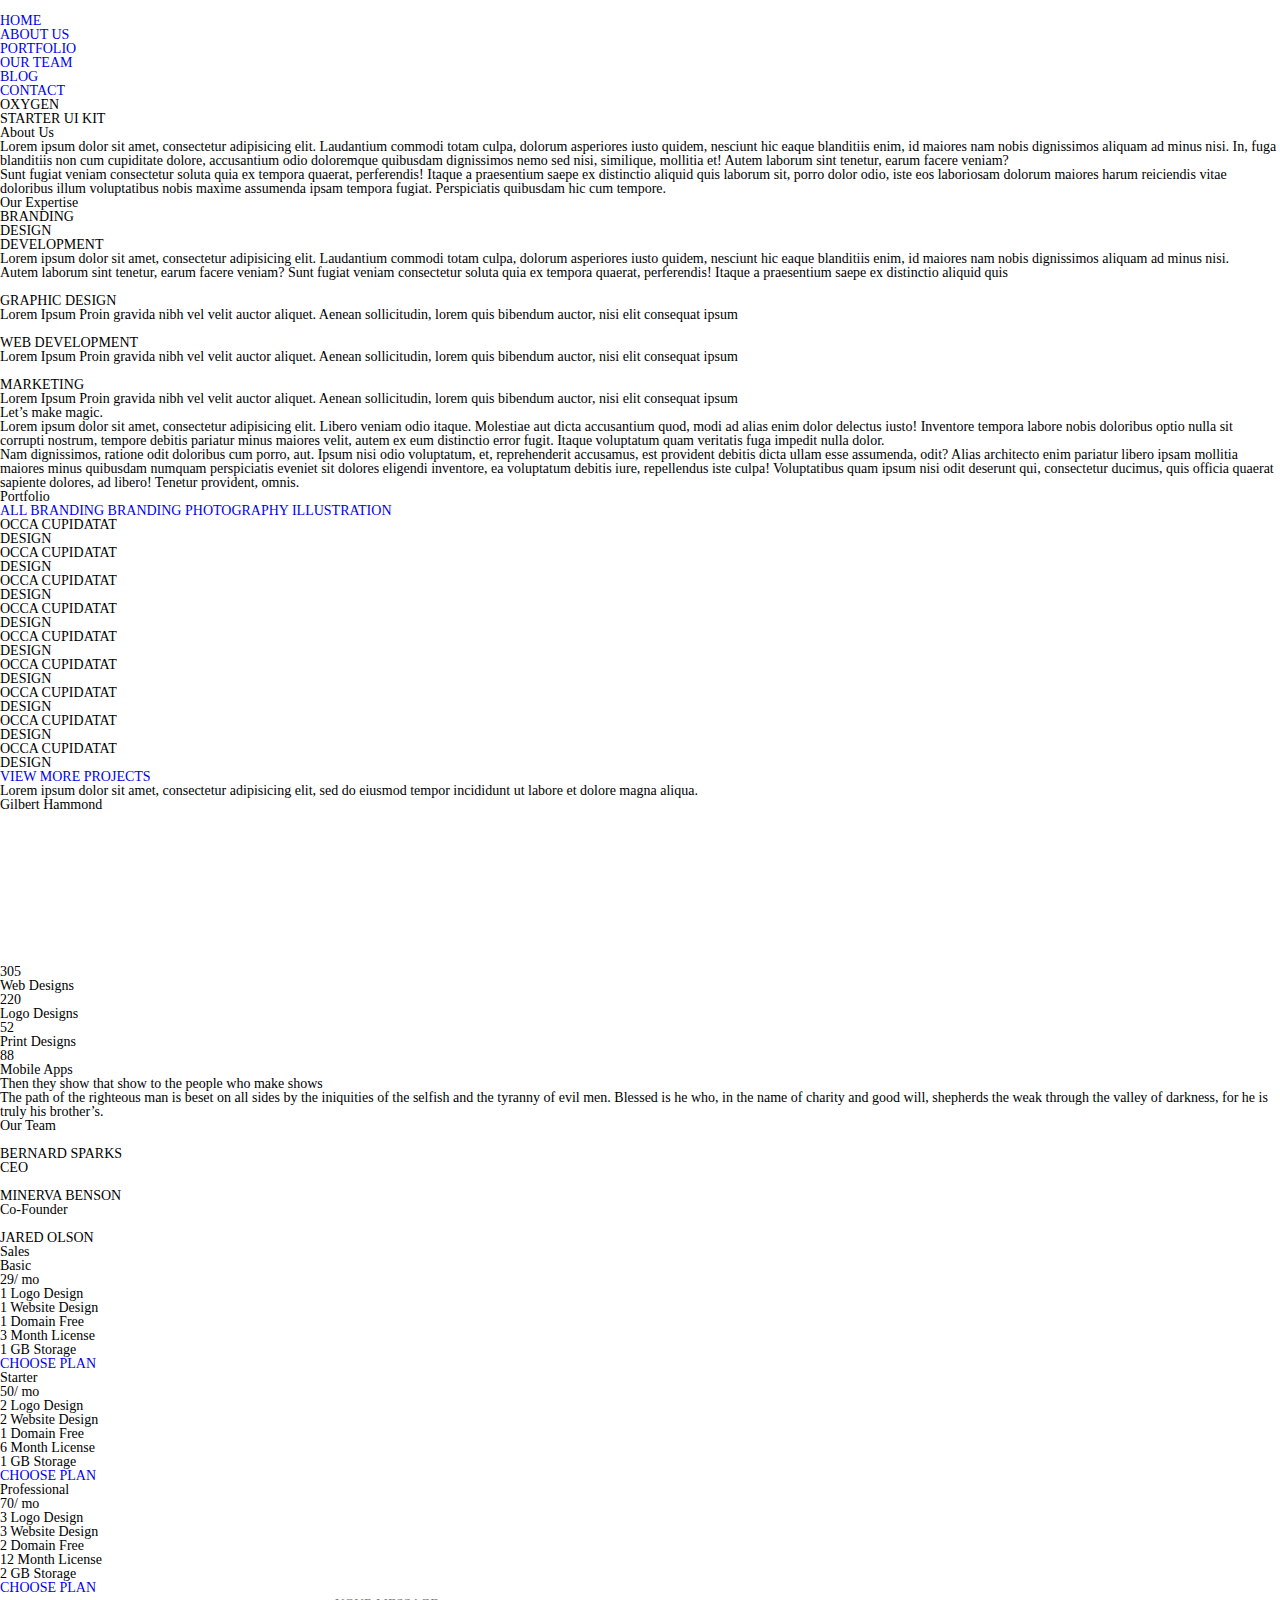
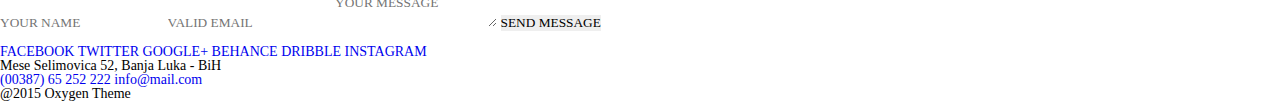
==== index.html @ bcae3a7d "HTML markup with BEM classes is done" ====
<!DOCTYPE html>
<html lang="ru">
	<head>
		<title>Oxygen</title>

		<link rel="stylesheet" href="css/style.css">
		<meta http-equiv="Content-type" content="text/html;charset=UTF-8" />
	</head>
	<body>
		<!-- Первая секция -->
		<header class="header">
			<!-- Верхний блок секции(ВНЕШНЯЯ ОБЁРТКА) -->
			<div class="header__top">
				<!-- Контейнер ограничивающий ширину -->
				<div class="container">
					<!-- ВНУТРЕННЯЯ ОБЁРТКА (Блок из 2х элементов(Иконка + Меню)) -->
					<div class="header__top-inner">
						<!-- лого -->
						<div class="logo">
								
							<a class="logo__link" href="#">
								<img class="logo__img" src="" alt="" >
							</a>
						</div>
						<!-- меню -->
						<nav class="menu">
							<!-- список позиций меню -->
							<ul class="menu__list">
								<!-- Позиция меню -->
								<li class="menu__list-item">
									<a class="menu__link menu__link_active" href="#">HOME</a>
								</li>
								<!-- Позиция меню -->
								<li class="menu__list-item">
									<a class="menu__link" href="#">ABOUT US</a>
								</li>
								<!-- Позиция меню -->
								<li class="menu__list-item">
									<a class="menu__link" href="#">PORTFOLIO</a>
								</li>
								<!-- Позиция меню -->
								<li class="menu__list-item">
									<a class="menu__link" href="#">OUR TEAM</a>
								</li>
								<!-- Позиция меню -->
								<li class="menu__list-item">
									<a class="menu__link" href="#">BLOG</a>
								</li>
								<!-- Позиция меню -->
								<li class="menu__list-item">
									<a class="menu__link" href="#">CONTACT</a>
								</li>
								
							</ul>
						</nav>
					</div>
				</div>
			</div>

			<!-- Нижний блок секции -->
			<div class="header__content">
				<!-- Контейнер ограничивающий ширину -->
				<div class="container">
					<!-- Блок из заголовка, -->
					<div class="header__content-inner">
						<!-- Заголовок -->
						<h1 class="header__content-title">OXYGEN</h1>
						<!-- Описание -->
						<p class="header__content-description">STARTER UI KIT</p>
						<!-- Указатель прокрутки -->
						<div class="header__content-decor"></div>
					</div>
				</div>
			</div>
		</header>
		<!-- Вторая секция "About" -->
		<section class="about">
			<div class="container">
				<div class="about__inner">
					<!-- title(стандартные стили) about__title(внешние отступы)  -->
					<div class="title about__title">
						About Us
					</div>
					<div class="about__text">
						<p>Lorem ipsum dolor sit amet, consectetur adipisicing elit. Laudantium commodi totam culpa, dolorum asperiores iusto quidem, nesciunt hic eaque blanditiis enim, id maiores nam nobis dignissimos aliquam ad minus nisi. In, fuga blanditiis non cum cupiditate dolore, accusantium odio doloremque quibusdam dignissimos nemo sed nisi, similique, mollitia et! Autem laborum sint tenetur, earum facere veniam? </p>
						<p>Sunt fugiat veniam consectetur soluta quia ex tempora quaerat, perferendis! Itaque a praesentium saepe ex distinctio aliquid quis laborum sit, porro dolor odio, iste eos laboriosam dolorum maiores harum reiciendis vitae doloribus illum voluptatibus nobis maxime assumenda ipsam tempora fugiat. Perspiciatis quibusdam hic cum tempore.</p>
					</div>
				</div>	
			</div>
		</section>
		<!-- Третяя секция "Expertise" -->
		<section class="expertise">
			<div class="container">
				<!-- Заголовок -->
				<div class="title">
					Our Expertise
				</div>
				<!-- Контент в середине -->
				<div class="expertise__content">
					
					<div class="expertise__content-items">
						<div class="expertise__content-item">BRANDING</div>
						<div class="expertise__content-item">DESIGN</div>
						<div class="expertise__content-item">DEVELOPMENT</div>
					</div>
					
					<div class="expertise__content-text">
						<p>Lorem ipsum dolor sit amet, consectetur adipisicing elit. Laudantium commodi totam culpa, dolorum asperiores iusto quidem, nesciunt hic eaque blanditiis enim, id maiores nam nobis dignissimos aliquam ad minus nisi.</p>
						<p>Autem laborum sint tenetur, earum facere veniam? Sunt fugiat veniam consectetur soluta quia ex tempora quaerat, perferendis! Itaque a praesentium saepe ex distinctio aliquid quis</p>
					</div>
				</div>
					<!-- блок с тремя items -->
					<div class="expertise__items">
						
						<div class="expertise__item">
							
							<img class="expertise__item-img" src="" alt="">
							
							<div class="expertise__item-box">
								<div class="expertise__item-title">GRAPHIC DESIGN</div>
								<div class="expertise__item-text">Lorem Ipsum Proin gravida nibh vel  velit auctor aliquet. Aenean sollicitudin, lorem quis bibendum auctor, nisi elit consequat ipsum</div>
							</div>
						</div>

						<div class="expertise__item">
							
							<img class="expertise__item-img" src="" alt="">
							
							<div class="expertise__item-box">
								<div class="expertise__item-title">WEB DEVELOPMENT</div>
								<div class="expertise__item-text">Lorem Ipsum Proin gravida nibh vel  velit auctor aliquet. Aenean sollicitudin, lorem quis bibendum auctor, nisi elit consequat ipsum</div>
							</div>
						</div>

						<div class="expertise__item">
							
							<img class="expertise__item-img" src="" alt="">
							
							<div class="expertise__item-box">
								<div class="expertise__item-title">MARKETING</div>
								<div class="expertise__item-text">Lorem Ipsum Proin gravida nibh vel  velit auctor aliquet. Aenean sollicitudin, lorem quis bibendum auctor, nisi elit consequat ipsum</div>
							</div>
						</div>
					
				</div>
			</div>
		</section>
		<!-- Четвёртая секция "Features" -->
		<section class="features">
			<div class="container">
				<div class="features__inner">
					
					<div class="title features__title">
						Let’s make magic.
					</div>
					

					<div class="features__text">
						<p>Lorem ipsum dolor sit amet, consectetur adipisicing elit. Libero veniam odio itaque. Molestiae aut dicta accusantium quod, modi ad alias enim dolor delectus iusto! Inventore tempora labore nobis doloribus optio nulla sit corrupti nostrum, tempore debitis pariatur minus maiores velit, autem ex eum distinctio error fugit. Itaque voluptatum quam veritatis fuga impedit nulla dolor.</p>
						<p>Nam dignissimos, ratione odit doloribus cum porro, aut. Ipsum nisi odio voluptatum, et, reprehenderit accusamus, est provident debitis dicta ullam esse assumenda, odit? Alias architecto enim pariatur libero ipsam mollitia maiores minus quibusdam numquam perspiciatis eveniet sit dolores eligendi inventore, ea voluptatum debitis iure, repellendus iste culpa! Voluptatibus quam ipsum nisi odit deserunt qui, consectetur ducimus, quis officia quaerat sapiente dolores, ad libero! Tenetur provident, omnis.</p>
					</div>
				</div>
			</div>
		</section>
		<!-- Пятая секция "Portfolio" -->
		<section class="portfolio">
			<div class="container">
				<div class="portfolio__head">
					<div class="title">
						Portfolio
					</div>
					<div class="portfolio__links">
						<a class="portfolio_link" href="#">ALL</a>
						<a class="portfolio_link" href="#">BRANDING</a>
						<a class="portfolio_link" href="#">BRANDING</a>
						<a class="portfolio_link" href="#">PHOTOGRAPHY</a>
						<a class="portfolio_link" href="#">ILLUSTRATION</a>
					</div>
				</div>
				
			</div>
			
			<div class="portfolio__items">
					<div class="portfolio__item-img">
						<div class="portfolio__item-title">OCCA CUPIDATAT</div>
						<div class="portfolio__item-description">DESIGN</div>
					</div>
					<div class="portfolio__item-img">
						<div class="portfolio__item-title">OCCA CUPIDATAT</div>
						<div class="portfolio__item-description">DESIGN</div>
					</div>
					<div class="portfolio__item-img">
						<div class="portfolio__item-title">OCCA CUPIDATAT</div>
						<div class="portfolio__item-description">DESIGN</div>
					</div>
					<div class="portfolio__item-img">
						<div class="portfolio__item-title">OCCA CUPIDATAT</div>
						<div class="portfolio__item-description">DESIGN</div>
					</div>
					<div class="portfolio__item-img">
						<div class="portfolio__item-title">OCCA CUPIDATAT</div>
						<div class="portfolio__item-description">DESIGN</div>
					</div>
					<div class="portfolio__item-img">
						<div class="portfolio__item-title">OCCA CUPIDATAT</div>
						<div class="portfolio__item-description">DESIGN</div>
					</div>
					<div class="portfolio__item-img">
						<div class="portfolio__item-title">OCCA CUPIDATAT</div>
						<div class="portfolio__item-description">DESIGN</div>
					</div>
					<div class="portfolio__item-img">
						<div class="portfolio__item-title">OCCA CUPIDATAT</div>
						<div class="portfolio__item-description">DESIGN</div>
					</div>
					<div class="portfolio__item-img">
						<div class="portfolio__item-title">OCCA CUPIDATAT</div>
						<div class="portfolio__item-description">DESIGN</div>
					</div>
			</div>
			<a class="portfolio__btn-full" href="#">VIEW MORE PROJECTS</a>
		</section>
		<!-- Шестая секция видео -->
		<section class="video">
			<div class="video__quote">
				Lorem ipsum dolor sit amet, consectetur adipisicing elit, sed do eiusmod tempor incididunt ut labore et dolore magna aliqua.
			</div>
			<div class="video__quote-author">
				Gilbert Hammond
			</div>
			<video class="video__content" src=""></video>
		</section>
		<!-- Седьмая секция "Statistics" -->
		<section class="statistics">
			<div class="container">
				<div class="statistics__inner">
					<div class="statistics__item">
						<div class="statistics__item-num">305</div>
						<div class="statistics__item-text">Web Designs</div>
					</div>

					<div class="statistics__item">
						<div class="statistics__item-num">220</div>
						<div class="statistics__item-text">Logo Designs</div>
					</div>

					<div class="statistics__item">
						<div class="statistics__item-num">52</div>
						<div class="statistics__item-text">Print Designs</div>
					</div>

					<div class="statistics__item">
						<div class="statistics__item-num">88</div>
						<div class="statistics__item-text">Mobile Apps</div>
					</div>
				</div>
			</div>
		</section>
		<!-- Восьмая секция "Slider" -->
		<section class="slider">
			<div class="slider__item">
				<div class="slider__item-title">
					Then they show that show to the people who make shows
				</div>
				<div class="slider__item-text">
					<p>The path of the righteous man is beset on all sides by the iniquities of the selfish and the tyranny of evil men. Blessed is he who, in the name of charity and good will, shepherds the weak through the valley of darkness, for he is truly his brother’s.</p>
				</div>
			</div>
		</section>
		<!-- Девятая секция "Team" -->
		<section class="team">
			<div class="container">
				<div class="title">
					Our Team
				</div>
				
				<div class="team__items">
					
					<div class="team__item">
						<img class="team__item-img" src="" alt="" >
						<div class="team__item-name">BERNARD SPARKS</div>
						<div class="team__item-position">CEO</div>
					</div>

					<div class="team__item">
						<img class="team__item-img" src="" alt="">
						<div class="team__item-name">MINERVA BENSON</div>
						<div class="team__item-position">Co-Founder</div>
					</div>

					<div class="team__item">
						<img class="team__item-img" src="" alt="">
						<div class="team__item-name">JARED OLSON</div>
						<div class="team__item-position">Sales</div>
					</div>
					
				</div>
			</div>
			
		</section>	
		<!-- Десятая секция "Pricing" -->
		<section class="pricing">
			<div class="container">
				<div class="title"></div>
				
				<div class="pricing__items">
					
					<div class="pricing__item">
						<div class="pricing__item-name">Basic</div>
						<div class="pricing__item-rate">29<span class="pricing__rate-period">/ mo</span></div>
						<ul class="pricing__list">
							<li class="pricing__item">1 Logo Design</li>
							<li class="pricing__item">1 Website Design</li>
							<li class="pricing__item">1 Domain Free</li>
							<li class="pricing__item">3 Month License</li>
							<li class="pricing__item">1 GB Storage</li>
						</ul>
						<a class="pricing_btn" href="#">CHOOSE PLAN</a>
					</div>

					<div class="pricing__item">
						<div class="pricing__item-name">Starter</div>
						<div class="pricing__item-rate">50<span class="pricing__rate-period">/ mo</span></div>
						<ul class="pricing__list">
							<li class="pricing__item">2 Logo Design</li>
							<li class="pricing__item">2 Website Design</li>
							<li class="pricing__item">1 Domain Free</li>
							<li class="pricing__item">6 Month License</li>
							<li class="pricing__item">1 GB Storage</li>
						</ul>
						<a class="pricing_btn" href="#">CHOOSE PLAN</a>
					</div>

					<div class="pricing__item">
						<div class="pricing__item-name">Professional</div>
						<div class="pricing__item-rate">70<span class="pricing__rate-period">/ mo</span></div>
						<ul class="pricing__list">
							<li class="pricing__item">3 Logo Design</li>
							<li class="pricing__item">3 Website Design</li>
							<li class="pricing__item">2 Domain Free</li>
							<li class="pricing__item">12 Month License</li>
							<li class="pricing__item">2 GB Storage</li>
						</ul>
						<a class="pricing_btn" href="#">CHOOSE PLAN</a>
					</div>
				</div>
			</div>
		</section>
		<!-- Одиннадцатая секция "Contact" -->
		<section class="contact">
			<div class="container">
				<div class="contact__content">
					<form class="contact__form" action="#">
						<input class="contact__form-input" type="text" placeholder="YOUR NAME">
						<input class="contact__form-input" type="text" placeholder="VALID EMAIL">
						<textarea class="contact__form-input" placeholder="YOUR MESSAGE"></textarea>
						<button class="contact__form-btn">SEND MESSAGE</button>
				</div>
				<div class="contact__map"></div>
			</div>
		</section>
		<!-- Двенадцатая секция "Footer" -->
		<footer class="footer">
			<div class="footer__content">
				<div class="container">
					
					<div class="logo logo_line">
						<a class="logo__link" href="#">
							<img class="logo__img" src="" alt="" >
						</a>
					</div>
					
					<div class="footer__social">
						<a class="footer__social-link" href="#">FACEBOOK</a>
						<a class="footer__social-link" href="#">TWITTER</a>
						<a class="footer__social-link" href="#">GOOGLE+</a>
						<a class="footer__social-link" href="#">BEHANCE</a>
						<a class="footer__social-link" href="#">DRIBBLE</a>
						<a class="footer__social-link" href="#">INSTAGRAM</a>
					</div>

					<div class="footer__address">Mese Selimovica 52, Banja Luka - BiH</div>
					<a class="footer__phone" href="tel:0038765252222">(00387) 65 252 222</a>
					<a class="footer__email" href="mailto:info@mail.com">info@mail.com</a>
					<a class="footer__to-top-btn" href="#"></a>
				</div>
			</div>
			<div class="footer__copy">
				@2015 Oxygen Theme
			</div>
		</footer>
	</body>

	</html>
---- css/style.css ----
@charset "UTF-8";
/*Обнуление некоторых стандартных стилей CSS браузера*/
* {
  padding: 0;
  margin: 0;
  border: 0; }

*, *:before, *:after {
  -moz-box-sizing: border-box;
  -webkit-box-sizing: border-box;
  box-sizing: border-box; }

:focus, :active {
  outline: none; }

a:focus, a:active {
  outline: none; }

nav, footer, header, aside {
  display: block; }

html, body {
  height: 100%;
  width: 100%;
  font-size: 100%;
  line-height: 1;
  font-size: 14px;
  -ms-text-size-adjust: 100%;
  -moz-text-size-adjust: 100%;
  -webkit-text-size-adjust: 100%; }

input, button, textarea {
  font-family: inherit; }

input::-ms-clear {
  display: none; }

button {
  cursor: pointer; }

button::-moz-focus-inner {
  padding: 0;
  border: 0; }

a, a:visited {
  text-decoration: none; }

a:hover {
  text-decoration: none; }

ul li {
  list-style: none; }

img {
  vertical-align: top; }

h1, h2, h3, h4, h5, h6 {
  font-size: inherit;
  font-weight: 400; }

/*--------------------------------------------------*/
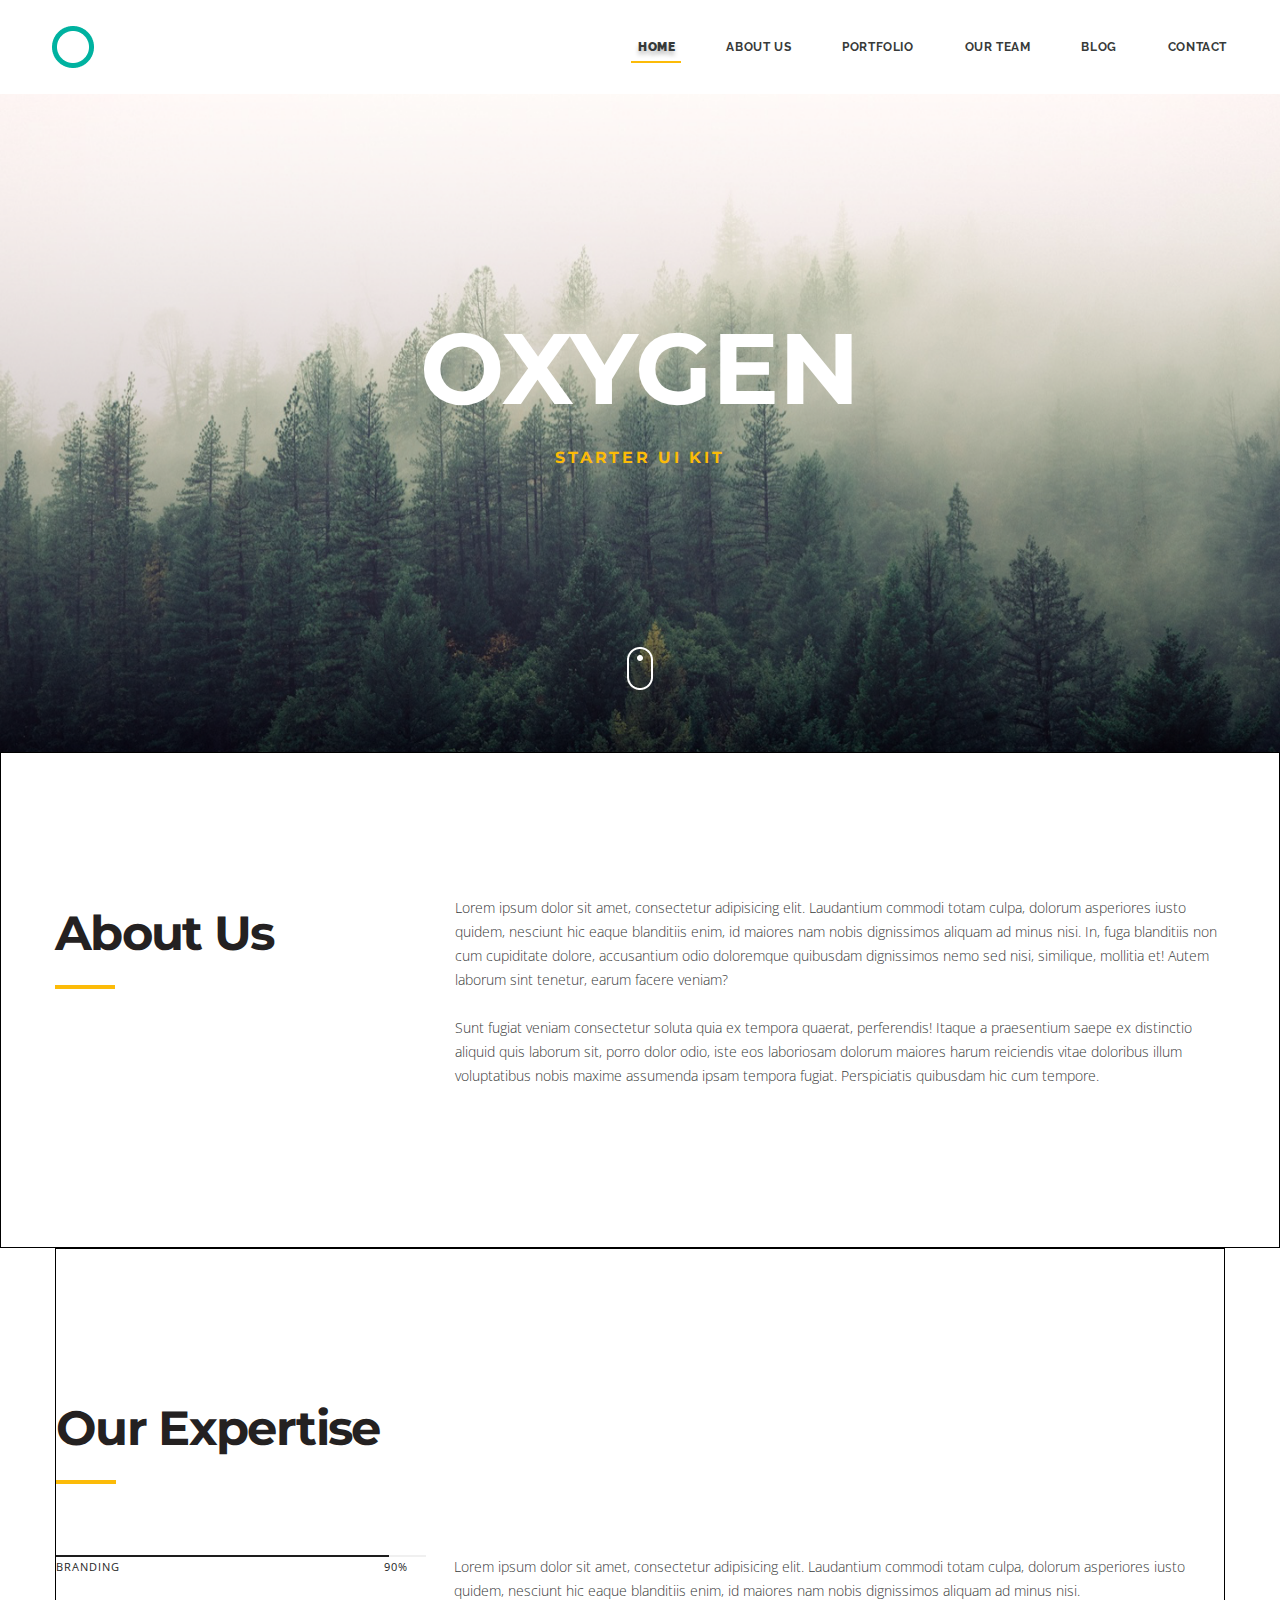
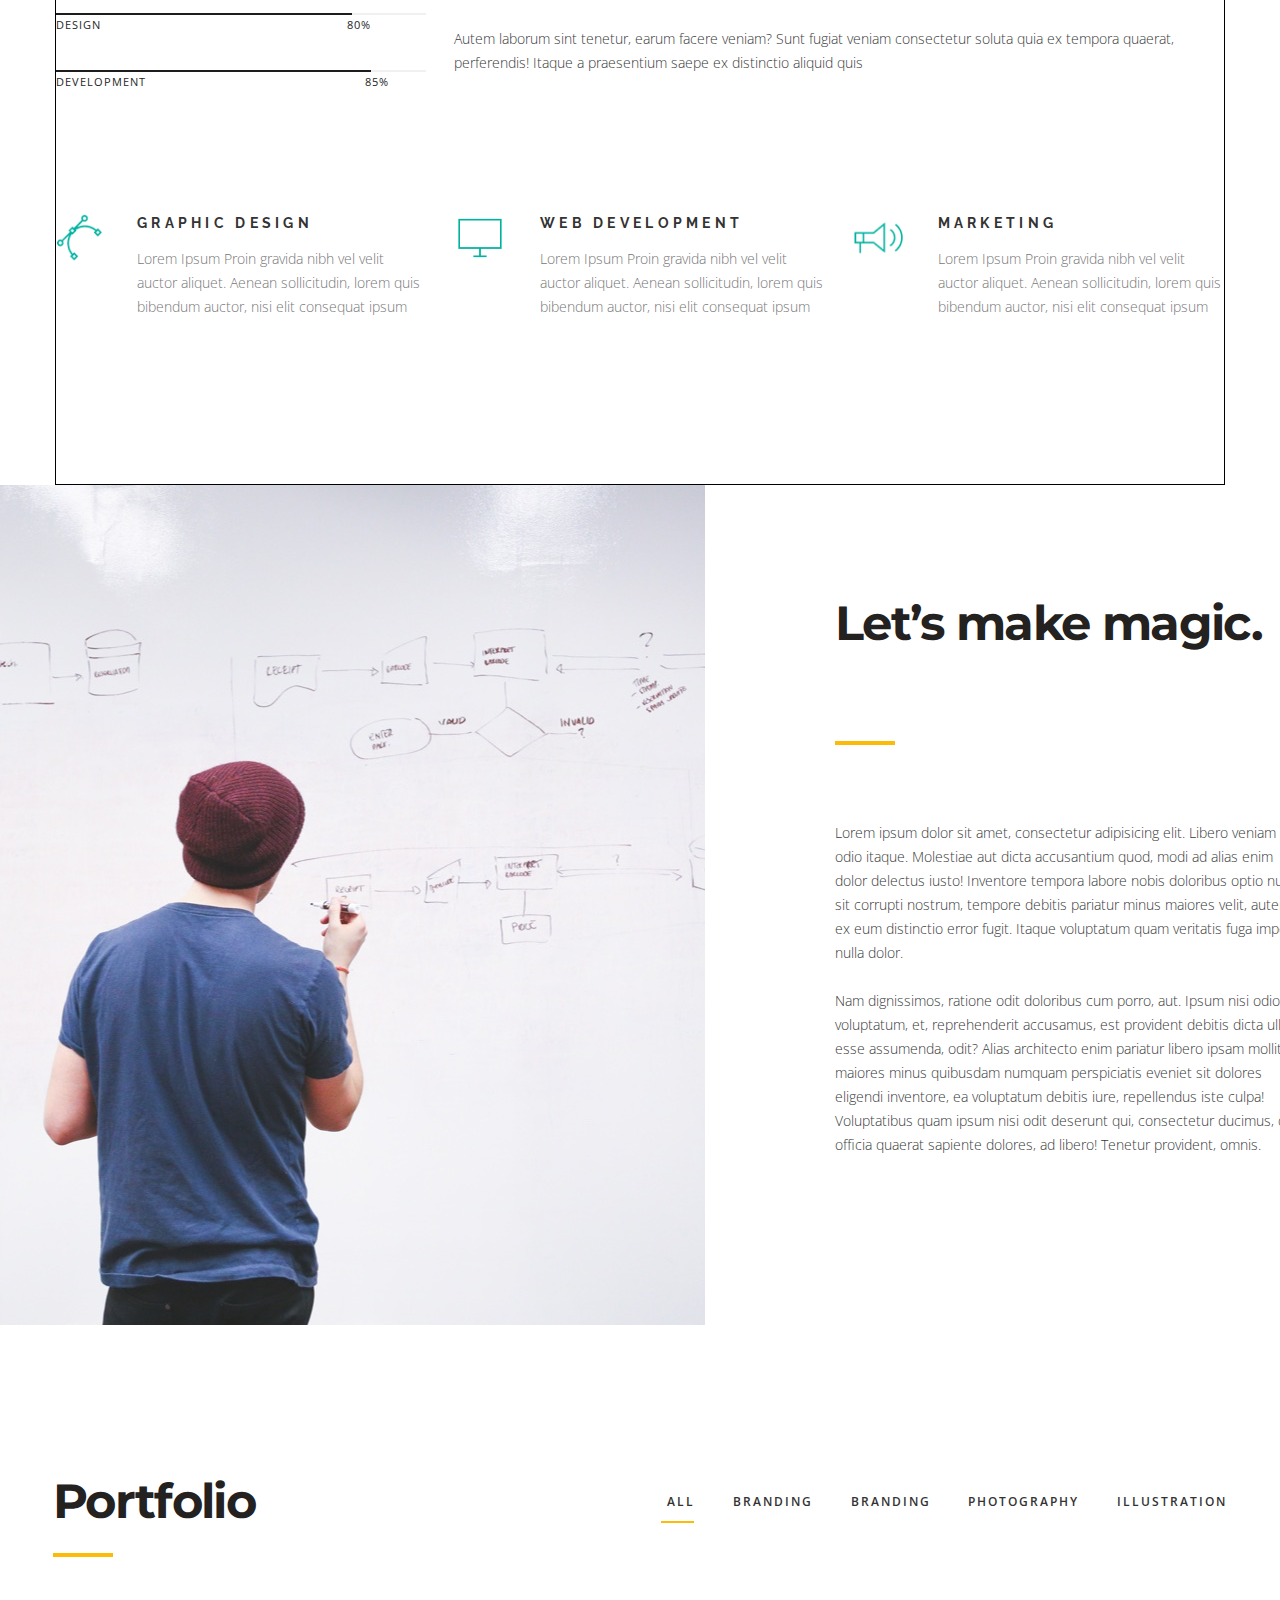
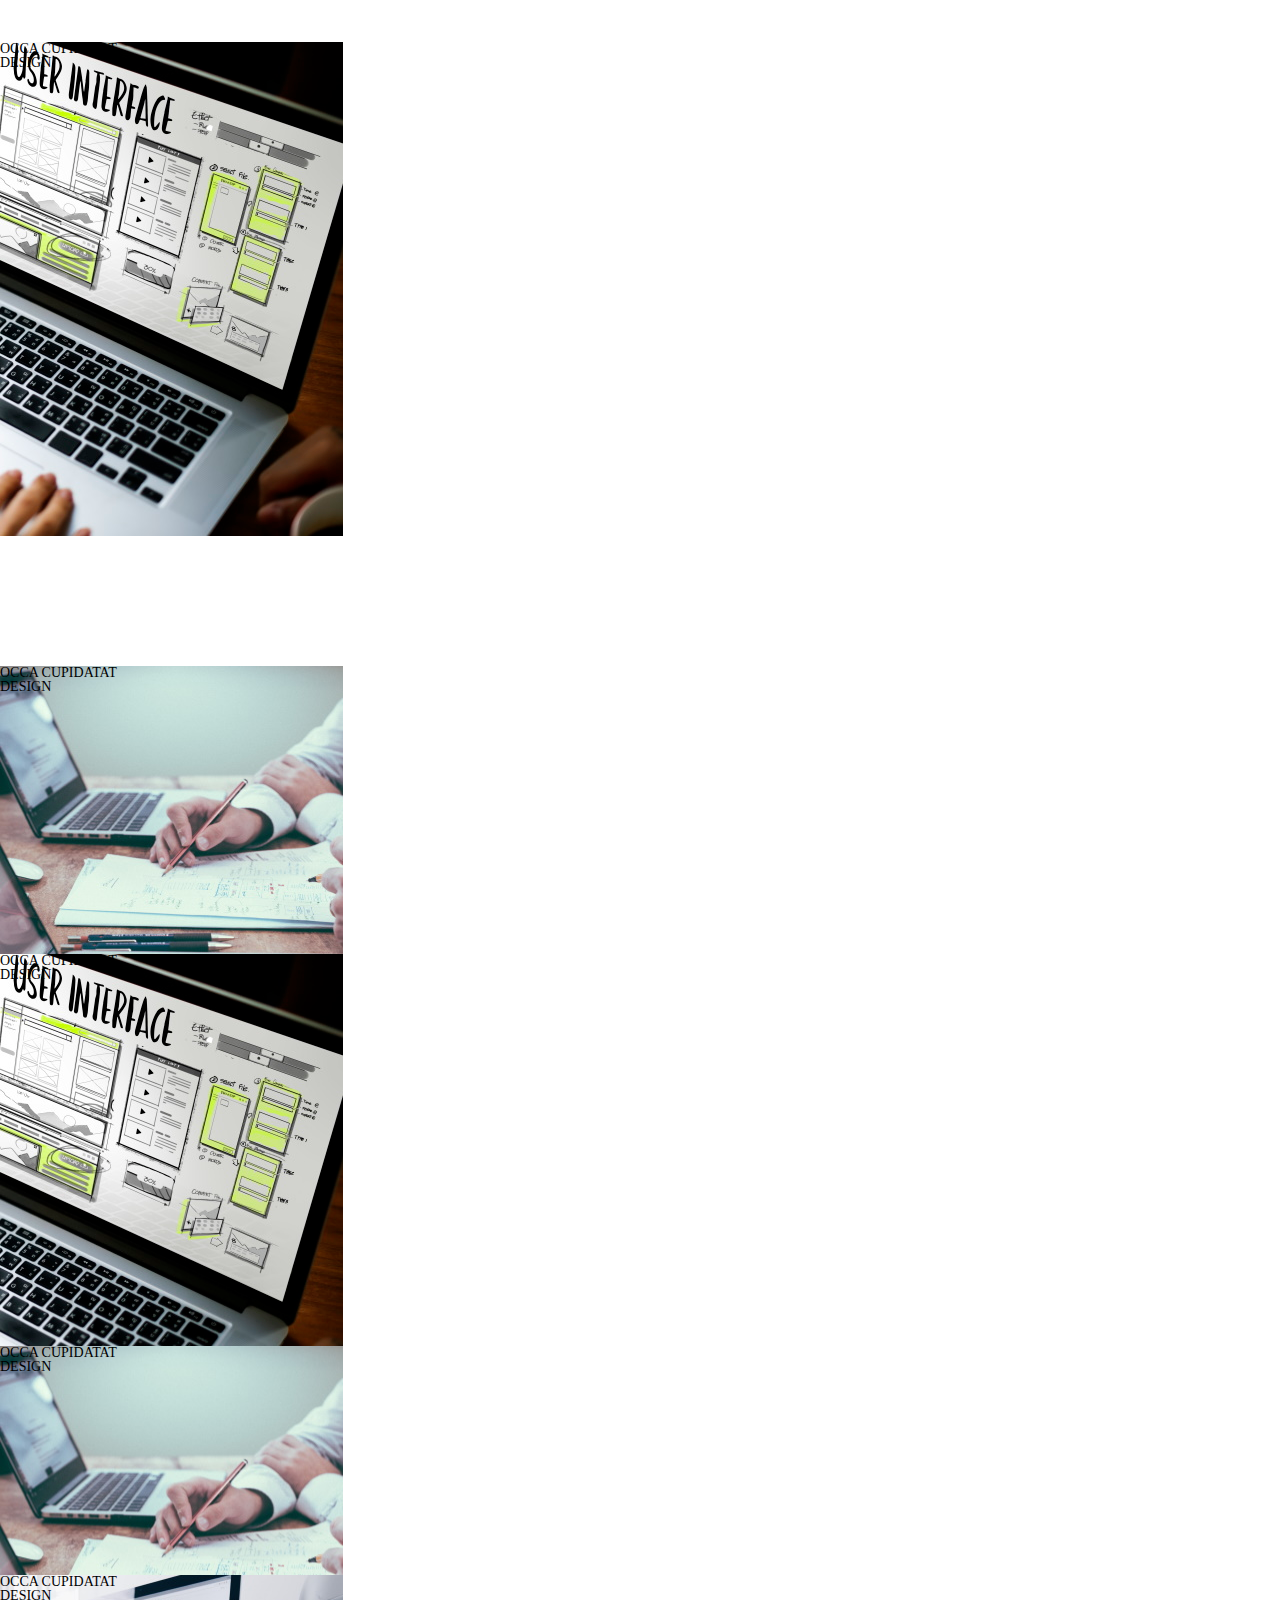
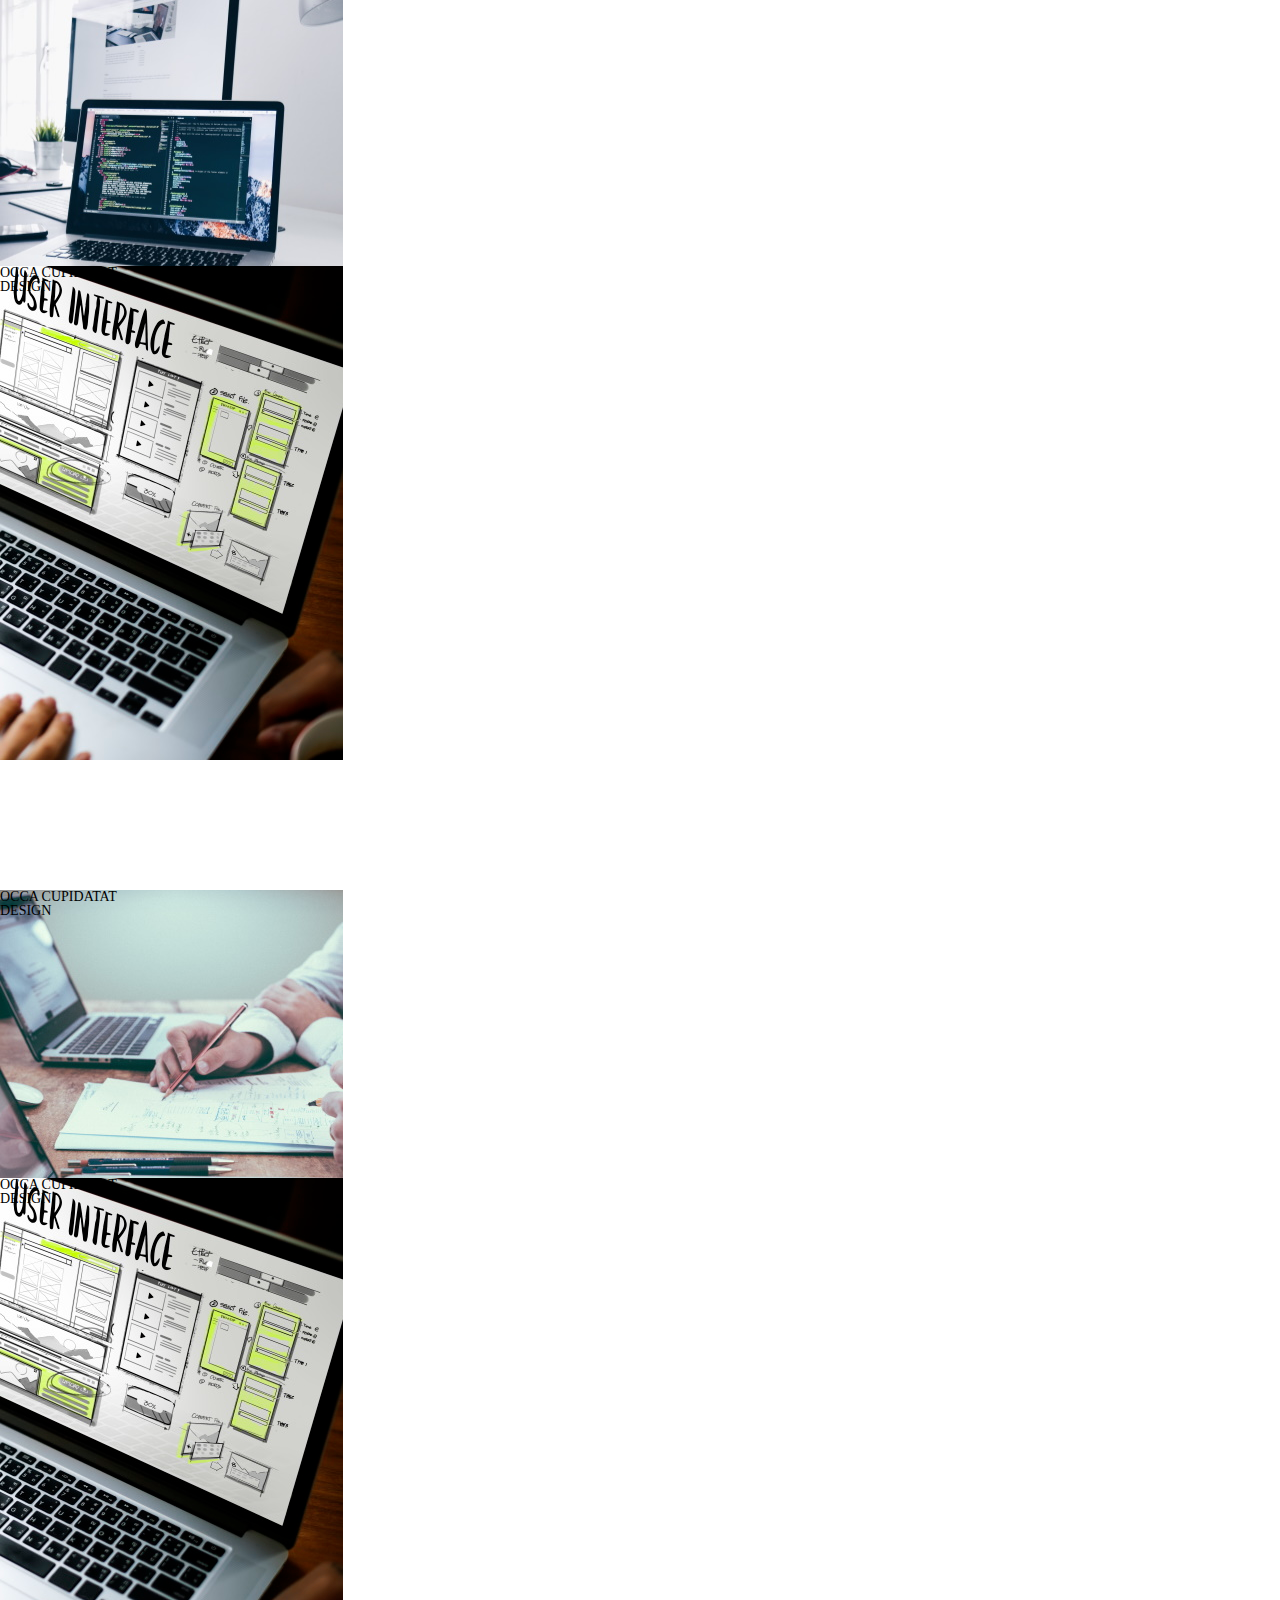
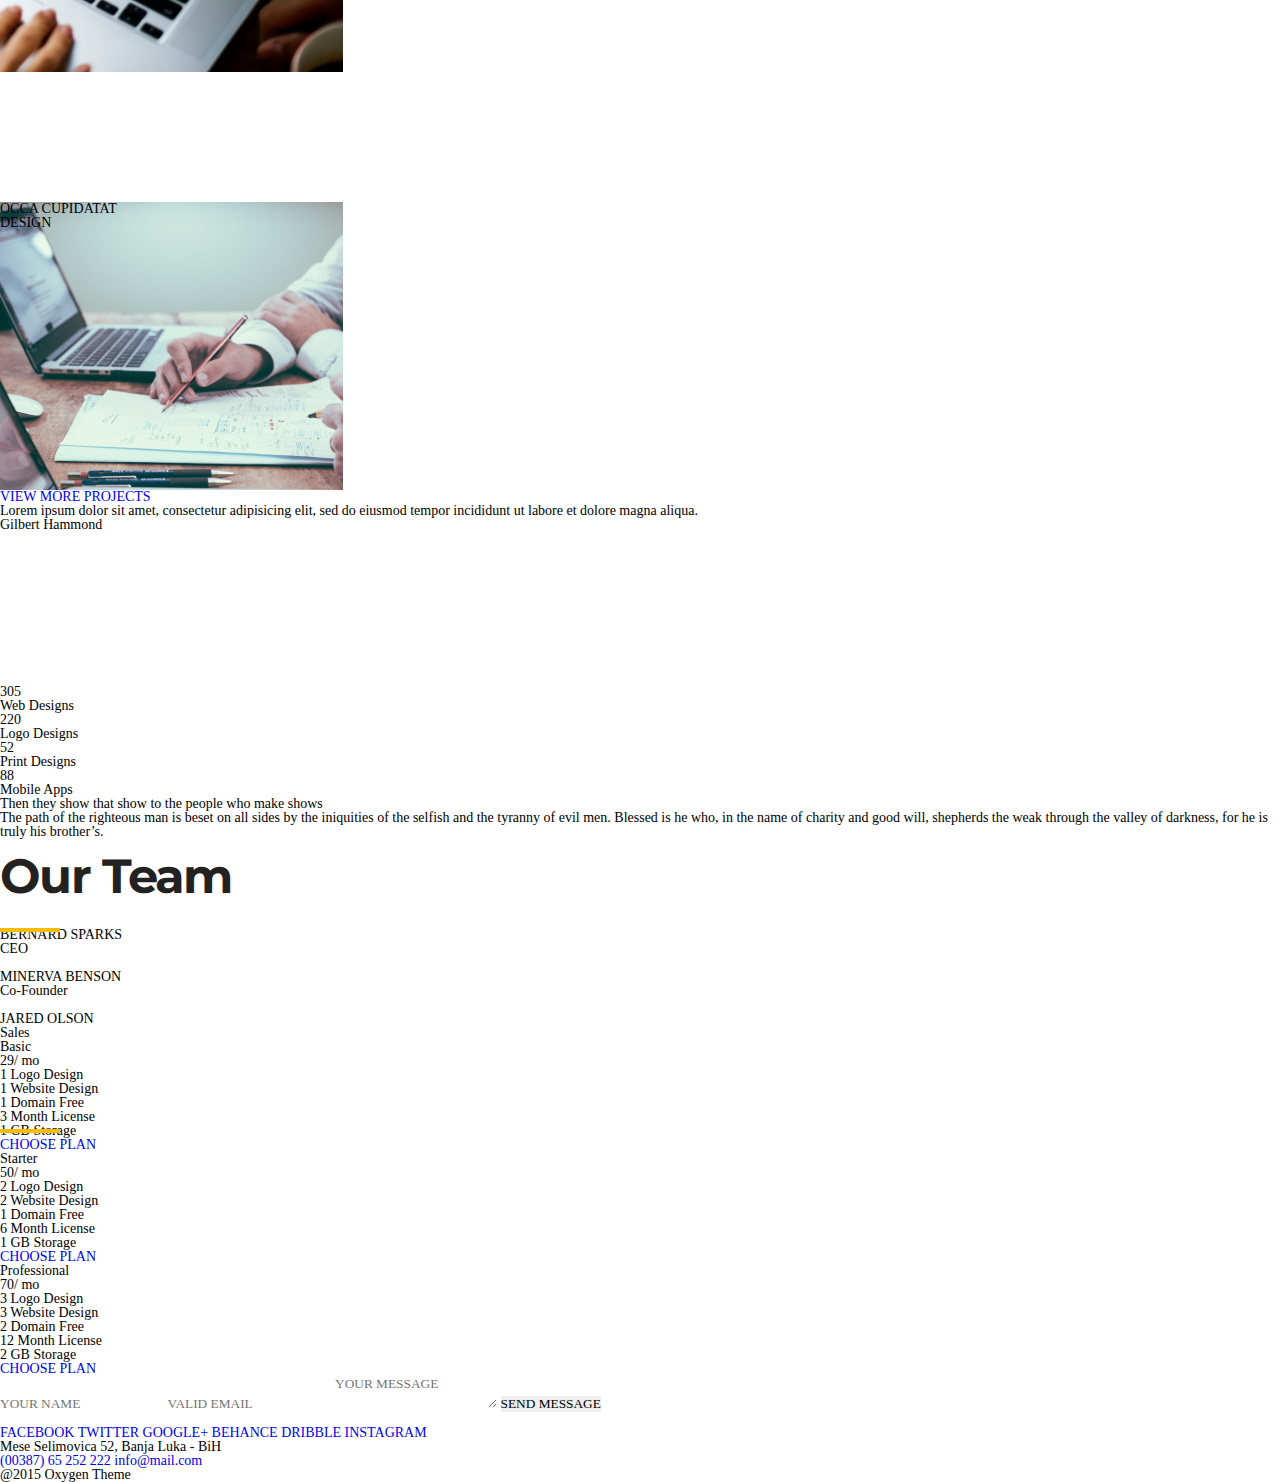
==== commit 73986174: "Finish 'bem naming' up to section portfolio" ====
--- a/index.html
+++ b/index.html
@@ -6,7 +6,7 @@
 		<link rel="stylesheet" href="css/style.css">
 		<meta http-equiv="Content-type" content="text/html;charset=UTF-8" />
 	</head>
-	<body>
+	<body class="page">
 		<!-- Первая секция -->
 		<header class="header">
 			<!-- Верхний блок секции(ВНЕШНЯЯ ОБЁРТКА) -->
@@ -19,7 +19,7 @@
 						<div class="logo">
 								
 							<a class="logo__link" href="#">
-								<img class="logo__img" src="" alt="" >
+								<img class="logo__img" src="img/Header/Icons/Logo.png" alt="Логотип" >
 							</a>
 						</div>
 						<!-- меню -->
@@ -83,13 +83,14 @@
 					</div>
 					<div class="about__text">
 						<p>Lorem ipsum dolor sit amet, consectetur adipisicing elit. Laudantium commodi totam culpa, dolorum asperiores iusto quidem, nesciunt hic eaque blanditiis enim, id maiores nam nobis dignissimos aliquam ad minus nisi. In, fuga blanditiis non cum cupiditate dolore, accusantium odio doloremque quibusdam dignissimos nemo sed nisi, similique, mollitia et! Autem laborum sint tenetur, earum facere veniam? </p>
+						<br>
 						<p>Sunt fugiat veniam consectetur soluta quia ex tempora quaerat, perferendis! Itaque a praesentium saepe ex distinctio aliquid quis laborum sit, porro dolor odio, iste eos laboriosam dolorum maiores harum reiciendis vitae doloribus illum voluptatibus nobis maxime assumenda ipsam tempora fugiat. Perspiciatis quibusdam hic cum tempore.</p>
 					</div>
 				</div>	
 			</div>
 		</section>
 		<!-- Третяя секция "Expertise" -->
-		<section class="expertise">
+		<section class="expertise page__expertise">
 			<div class="container">
 				<!-- Заголовок -->
 				<div class="title">
@@ -97,15 +98,50 @@
 				</div>
 				<!-- Контент в середине -->
 				<div class="expertise__content">
-					
+					<!-- Обёртка для двух блоков -->
 					<div class="expertise__content-items">
-						<div class="expertise__content-item">BRANDING</div>
-						<div class="expertise__content-item">DESIGN</div>
-						<div class="expertise__content-item">DEVELOPMENT</div>
+						<!-- Branding -->
+
+						<div class="expertise__content-item-box">
+							<div class="expertise__item-rate">
+								<span class="expertise__progress-bar" style="width: 90%"></span>
+							</div>
+
+							<div class="expertise__item-value" style="width: 95%">
+						    	<span class="expertise__name-value">BRANDING</span>
+						    	<span class="expertise__name-value">90%</span>
+							</div>
+						</div>
+
+						<!-- design -->
+						<div class="expertise__content-item-box">
+							<div class="expertise__item-rate">
+								<span class="expertise__progress-bar" style="width: 80%"></span>
+							</div>
+
+							<div class="expertise__item-value" style="width: 85%">
+						    	<span class="expertise__name-value">DESIGN</span>
+						    	<span class="expertise__name-value">80%</span>
+							</div>
+						</div>
+
+						<!-- development -->
+
+						<div class="expertise__content-item-box">
+							<div class="expertise__item-rate">
+								<span class="expertise__progress-bar" style="width: 85%"></span>
+							</div>
+
+							<div class="expertise__item-value" style="width: 90%">
+						    	<span class="expertise__name-value">DEVELOPMENT</span>
+						    	<span class="expertise__name-value">85%</span>
+							</div>
+						</div>
 					</div>
 					
 					<div class="expertise__content-text">
 						<p>Lorem ipsum dolor sit amet, consectetur adipisicing elit. Laudantium commodi totam culpa, dolorum asperiores iusto quidem, nesciunt hic eaque blanditiis enim, id maiores nam nobis dignissimos aliquam ad minus nisi.</p>
+						<br>
 						<p>Autem laborum sint tenetur, earum facere veniam? Sunt fugiat veniam consectetur soluta quia ex tempora quaerat, perferendis! Itaque a praesentium saepe ex distinctio aliquid quis</p>
 					</div>
 				</div>
@@ -114,7 +150,7 @@
 						
 						<div class="expertise__item">
 							
-							<img class="expertise__item-img" src="" alt="">
+							<img class="expertise__item-img" src="img/Expertise/Icons/vector.png" alt="Graphic design logo">
 							
 							<div class="expertise__item-box">
 								<div class="expertise__item-title">GRAPHIC DESIGN</div>
@@ -124,7 +160,7 @@
 
 						<div class="expertise__item">
 							
-							<img class="expertise__item-img" src="" alt="">
+							<img class="expertise__item-img" src="img/Expertise/Icons/monitor.png" alt="Web Development logo">
 							
 							<div class="expertise__item-box">
 								<div class="expertise__item-title">WEB DEVELOPMENT</div>
@@ -134,7 +170,7 @@
 
 						<div class="expertise__item">
 							
-							<img class="expertise__item-img" src="" alt="">
+							<img class="expertise__item-img" src="img/Expertise/Icons/speaker_copy.png" alt="Marketing Logo">
 							
 							<div class="expertise__item-box">
 								<div class="expertise__item-title">MARKETING</div>
@@ -146,21 +182,26 @@
 			</div>
 		</section>
 		<!-- Четвёртая секция "Features" -->
-		<section class="features">
-			<div class="container">
+		<section class="features page__features">
+			
+			
+			
+				<img class="features__img" src="img/Features/features.png" alt="Man is writing something on the wall">
+			
 				<div class="features__inner">
 					
-					<div class="title features__title">
+					<div class="features__title">
 						Let’s make magic.
 					</div>
 					
 
 					<div class="features__text">
 						<p>Lorem ipsum dolor sit amet, consectetur adipisicing elit. Libero veniam odio itaque. Molestiae aut dicta accusantium quod, modi ad alias enim dolor delectus iusto! Inventore tempora labore nobis doloribus optio nulla sit corrupti nostrum, tempore debitis pariatur minus maiores velit, autem ex eum distinctio error fugit. Itaque voluptatum quam veritatis fuga impedit nulla dolor.</p>
+						<br>
 						<p>Nam dignissimos, ratione odit doloribus cum porro, aut. Ipsum nisi odio voluptatum, et, reprehenderit accusamus, est provident debitis dicta ullam esse assumenda, odit? Alias architecto enim pariatur libero ipsam mollitia maiores minus quibusdam numquam perspiciatis eveniet sit dolores eligendi inventore, ea voluptatum debitis iure, repellendus iste culpa! Voluptatibus quam ipsum nisi odit deserunt qui, consectetur ducimus, quis officia quaerat sapiente dolores, ad libero! Tenetur provident, omnis.</p>
 					</div>
-				</div>
-			</div>
+			
+				</div>
 		</section>
 		<!-- Пятая секция "Portfolio" -->
 		<section class="portfolio">
@@ -170,53 +211,70 @@
 						Portfolio
 					</div>
 					<div class="portfolio__links">
-						<a class="portfolio_link" href="#">ALL</a>
-						<a class="portfolio_link" href="#">BRANDING</a>
-						<a class="portfolio_link" href="#">BRANDING</a>
-						<a class="portfolio_link" href="#">PHOTOGRAPHY</a>
-						<a class="portfolio_link" href="#">ILLUSTRATION</a>
+						<a class="portfolio__link portfolio__link_active" href="#">ALL</a>
+						<a class="portfolio__link" href="#">BRANDING</a>
+						<a class="portfolio__link" href="#">BRANDING</a>
+						<a class="portfolio__link" href="#">PHOTOGRAPHY</a>
+						<a class="portfolio__link" href="#">ILLUSTRATION</a>
 					</div>
 				</div>
 				
 			</div>
 			
 			<div class="portfolio__items">
-					<div class="portfolio__item-img">
-						<div class="portfolio__item-title">OCCA CUPIDATAT</div>
-						<div class="portfolio__item-description">DESIGN</div>
-					</div>
-					<div class="portfolio__item-img">
-						<div class="portfolio__item-title">OCCA CUPIDATAT</div>
-						<div class="portfolio__item-description">DESIGN</div>
-					</div>
-					<div class="portfolio__item-img">
-						<div class="portfolio__item-title">OCCA CUPIDATAT</div>
-						<div class="portfolio__item-description">DESIGN</div>
-					</div>
-					<div class="portfolio__item-img">
-						<div class="portfolio__item-title">OCCA CUPIDATAT</div>
-						<div class="portfolio__item-description">DESIGN</div>
-					</div>
-					<div class="portfolio__item-img">
-						<div class="portfolio__item-title">OCCA CUPIDATAT</div>
-						<div class="portfolio__item-description">DESIGN</div>
-					</div>
-					<div class="portfolio__item-img">
-						<div class="portfolio__item-title">OCCA CUPIDATAT</div>
-						<div class="portfolio__item-description">DESIGN</div>
-					</div>
-					<div class="portfolio__item-img">
-						<div class="portfolio__item-title">OCCA CUPIDATAT</div>
-						<div class="portfolio__item-description">DESIGN</div>
-					</div>
-					<div class="portfolio__item-img">
-						<div class="portfolio__item-title">OCCA CUPIDATAT</div>
-						<div class="portfolio__item-description">DESIGN</div>
-					</div>
-					<div class="portfolio__item-img">
-						<div class="portfolio__item-title">OCCA CUPIDATAT</div>
-						<div class="portfolio__item-description">DESIGN</div>
-					</div>
+					<div class="portfolio__items-box">
+						
+						<div class="portfolio__item-img">
+							<div class="portfolio__item-title">OCCA CUPIDATAT</div>
+							<div class="portfolio__item-description">DESIGN</div>
+						</div>
+						<div class="portfolio__item-img">
+							<div class="portfolio__item-title">OCCA CUPIDATAT</div>
+							<div class="portfolio__item-description">DESIGN</div>
+						</div>
+
+					</div>
+					
+					<div class="portfolio__items-box">
+						<div class="portfolio__item-img">
+							<div class="portfolio__item-title">OCCA CUPIDATAT</div>
+							<div class="portfolio__item-description">DESIGN</div>
+						</div>
+						<div class="portfolio__item-img">
+							<div class="portfolio__item-title">OCCA CUPIDATAT</div>
+							<div class="portfolio__item-description">DESIGN</div>
+						</div>
+						<div class="portfolio__item-img">
+							<div class="portfolio__item-title">OCCA CUPIDATAT</div>
+							<div class="portfolio__item-description">DESIGN</div>
+						</div>
+					</div>
+					
+					<div class="portfolio__items-box">
+						<div class="portfolio__item-img">
+							<div class="portfolio__item-title">OCCA CUPIDATAT</div>
+							<div class="portfolio__item-description">DESIGN</div>
+						</div>
+						<div class="portfolio__item-img">
+							<div class="portfolio__item-title">OCCA CUPIDATAT</div>
+							<div class="portfolio__item-description">DESIGN</div>
+						</div>
+					</div>
+					
+					<div class="portfolio__items-box">
+						<div class="portfolio__item-img">
+							<div class="portfolio__item-title">OCCA CUPIDATAT</div>
+							<div class="portfolio__item-description">DESIGN</div>
+						</div>
+						<div class="portfolio__item-img">
+							<div class="portfolio__item-title">OCCA CUPIDATAT</div>
+							<div class="portfolio__item-description">DESIGN</div>
+						</div>
+					</div>
+
+					
+					
+					
 			</div>
 			<a class="portfolio__btn-full" href="#">VIEW MORE PROJECTS</a>
 		</section>
--- a/css/style.css
+++ b/css/style.css
@@ -1,5 +1,6 @@
 @charset "UTF-8";
 /*Обнуление некоторых стандартных стилей CSS браузера*/
+@import url("https://fonts.googleapis.com/css2?family=Merriweather:ital,wght@1,300&family=Montserrat:wght@300;700&family=Open+Sans:wght@300;400;600;700&family=Raleway:wght@700;900&display=swap");
 * {
   padding: 0;
   margin: 0;
@@ -59,3 +60,346 @@
   font-weight: 400; }
 
 /*--------------------------------------------------*/
+.header {
+  background: #ffffff; }
+  .header__top-inner {
+    display: -webkit-box;
+    display: -ms-flexbox;
+    display: flex;
+    -webkit-box-pack: justify;
+    -ms-flex-pack: justify;
+    justify-content: space-between;
+    -webkit-box-align: center;
+    -ms-flex-align: center;
+    align-items: center;
+    max-width: 1335px;
+    margin: 0 auto;
+    padding: 26px 53px 26px 52px; }
+  .header__content {
+    background: url("../../img/Header/Header-bg.png") 0 0/cover no-repeat;
+    padding: 213px 0 62px 0; }
+  .header__content-inner {
+    display: -webkit-box;
+    display: -ms-flexbox;
+    display: flex;
+    -webkit-box-orient: vertical;
+    -webkit-box-direction: normal;
+    -ms-flex-direction: column;
+    flex-direction: column;
+    -webkit-box-align: center;
+    -ms-flex-align: center;
+    align-items: center; }
+  .header__content-title {
+    font-family: 'Montserrat', sans-serif;
+    font-style: normal;
+    font-weight: bold;
+    font-size: 100px;
+    line-height: 122px;
+    color: #FFFFFF;
+    text-align: center;
+    margin: 0 0 18.5px 0; }
+  .header__content-description {
+    font-family: 'Montserrat', sans-serif;
+    font-weight: bold;
+    font-size: 16px;
+    line-height: 20px;
+    letter-spacing: 2.74286px;
+    color: #FCBB08;
+    text-align: center;
+    margin: 0 0 179.5px 0; }
+  .header__content-decor {
+    background: url("../../img/Header/Icons/mouse.png") 0 0 no-repeat;
+    width: 26px;
+    height: 43px;
+    text-align: center; }
+
+.menu__list {
+  width: 589px;
+  display: -webkit-box;
+  display: -ms-flexbox;
+  display: flex;
+  -webkit-box-pack: justify;
+  -ms-flex-pack: justify;
+  justify-content: space-between; }
+
+.menu__link {
+  font-family: 'Raleway', sans-serif;
+  font-weight: bold;
+  font-size: 12px;
+  line-height: 14px;
+  letter-spacing: 0.6px;
+  color: #373A39; }
+  .menu__link_active {
+    font-weight: 900;
+    text-shadow: 0px 4px 4px rgba(0, 0, 0, 0.25);
+    position: relative; }
+    .menu__link_active:after {
+      content: "";
+      position: absolute;
+      width: 50px;
+      height: 2px;
+      left: -6.59px;
+      top: 21px;
+      border: 1px solid #FCBB08; }
+
+.about {
+  border: 1px solid #000; }
+  .about__inner {
+    padding: 143px 0 159px 0;
+    width: 1170px;
+    margin: 0 auto;
+    display: -webkit-box;
+    display: -ms-flexbox;
+    display: flex; }
+  .about__title {
+    width: 267px;
+    white-space: nowrap;
+    margin: 0 133px 0 0; }
+  .about__text {
+    font-family: 'Open Sans', sans-serif;
+    font-weight: 300;
+    font-size: 14px;
+    line-height: 24px;
+    color: #373A39;
+    display: inline-block;
+    width: 770px; }
+
+.title {
+  font-family: 'Montserrat', sans-serif;
+  font-weight: bold;
+  font-size: 48px;
+  line-height: 75px;
+  letter-spacing: -1.65px;
+  color: #242121;
+  position: relative; }
+  .title:after {
+    content: '';
+    position: absolute;
+    width: 60px;
+    height: 4px;
+    left: 0px;
+    top: 89px;
+    background: #FCBB08; }
+
+.expertise {
+  border: 1px solid #000; }
+  .expertise__content {
+    display: -webkit-box;
+    display: -ms-flexbox;
+    display: flex;
+    -webkit-box-pack: justify;
+    -ms-flex-pack: justify;
+    justify-content: space-between;
+    margin: 89px 0 121px; }
+  .expertise__content-items {
+    width: 370px;
+    height: 137px;
+    display: -webkit-box;
+    display: -ms-flexbox;
+    display: flex;
+    -webkit-box-orient: vertical;
+    -webkit-box-direction: normal;
+    -ms-flex-direction: column;
+    flex-direction: column;
+    -webkit-box-pack: justify;
+    -ms-flex-pack: justify;
+    justify-content: space-between; }
+  .expertise__item-rate {
+    position: relative;
+    width: 370px;
+    height: 2px;
+    background: #F0F0F0; }
+  .expertise__progress-bar {
+    display: block;
+    height: 100%;
+    background: #1D1D1D; }
+  .expertise__item-value {
+    display: -webkit-box;
+    display: -ms-flexbox;
+    display: flex;
+    -webkit-box-pack: justify;
+    -ms-flex-pack: justify;
+    justify-content: space-between; }
+  .expertise__name-value {
+    font-family: 'Open Sans', sans-serif;
+    font-size: 11px;
+    line-height: 20px;
+    letter-spacing: 1px;
+    color: #1D1D1D; }
+  .expertise__content-text {
+    width: 770px;
+    font-family: 'Open Sans', sans-serif;
+    font-weight: 300;
+    font-size: 14px;
+    line-height: 24px;
+    color: #373A39; }
+  .expertise__items {
+    width: 1167px;
+    margin: 0 auto;
+    display: -webkit-box;
+    display: -ms-flexbox;
+    display: flex;
+    -webkit-box-pack: justify;
+    -ms-flex-pack: justify;
+    justify-content: space-between; }
+  .expertise__item {
+    width: 370px;
+    display: -webkit-box;
+    display: -ms-flexbox;
+    display: flex;
+    -webkit-box-pack: justify;
+    -ms-flex-pack: justify;
+    justify-content: space-between; }
+  .expertise__item-img {
+    width: 50px;
+    height: 50px; }
+  .expertise__item-box {
+    margin: 0 0 0 35px; }
+  .expertise__item-title {
+    font-family: 'Raleway', sans-serif;
+    font-weight: bold;
+    font-size: 14px;
+    line-height: 20px;
+    letter-spacing: 4.29px;
+    color: #333333;
+    margin: 0 0 14px 0; }
+  .expertise__item-text {
+    font-family: 'Open Sans', sans-serif;
+    font-weight: 300;
+    font-size: 14px;
+    line-height: 24px;
+    color: #777777; }
+
+.page__expertise {
+  width: 1170px;
+  margin: 0 auto;
+  padding: 142px 0 165px; }
+
+.page .features__img {
+  display: block;
+  max-width: 705px;
+  height: 100%; }
+
+.page .features__inner {
+  padding: 101px 135px 180px 130px; }
+
+.page .features__title {
+  width: 427px;
+  height: 168px;
+  font-family: 'Montserrat', sans-serif;
+  font-weight: bold;
+  font-size: 48px;
+  line-height: 75px;
+  letter-spacing: -1.65px;
+  color: #242121;
+  position: relative; }
+  .page .features__title:after {
+    content: '';
+    position: absolute;
+    width: 60px;
+    height: 4px;
+    left: 0px;
+    top: 155px;
+    background: #FCBB08; }
+
+.page .features__text {
+  margin: 67px 0 0 0;
+  font-family: 'Open Sans', sans-serif;
+  font-weight: 300;
+  font-size: 14px;
+  line-height: 24px;
+  color: #373A39;
+  height: 324px;
+  width: 470px; }
+
+.page .page__features {
+  display: -webkit-box;
+  display: -ms-flexbox;
+  display: flex; }
+
+.page .portfolio__head {
+  width: 1174px;
+  margin: 0 auto;
+  display: -webkit-box;
+  display: -ms-flexbox;
+  display: flex;
+  -webkit-box-pack: justify;
+  -ms-flex-pack: justify;
+  justify-content: space-between;
+  -webkit-box-align: center;
+  -ms-flex-align: center;
+  align-items: center;
+  padding: 139px 0 103px; }
+
+.page .portfolio__links {
+  width: 560px;
+  display: -webkit-box;
+  display: -ms-flexbox;
+  display: flex;
+  -webkit-box-pack: justify;
+  -ms-flex-pack: justify;
+  justify-content: space-between; }
+
+.page .portfolio__link {
+  font-family: 'Open Sans', sans-serif;
+  font-weight: 600;
+  font-size: 12px;
+  line-height: 24px;
+  letter-spacing: 2px;
+  color: #333333; }
+  .page .portfolio__link_active {
+    position: relative; }
+    .page .portfolio__link_active:after {
+      content: '';
+      position: absolute;
+      width: 33px;
+      height: 2px;
+      left: -6px;
+      top: 31px;
+      border: 1px solid #FCBB08; }
+
+.page .portfolio__items-box {
+  display: -webkit-box;
+  display: -ms-flexbox;
+  display: flex;
+  -webkit-box-orient: vertical;
+  -webkit-box-direction: normal;
+  -ms-flex-direction: column;
+  flex-direction: column;
+  -webkit-box-pack: justify;
+  -ms-flex-pack: justify;
+  justify-content: space-between;
+  height: 912px;
+  width: 343px; }
+
+.page .portfolio__item-img {
+  width: 343px;
+  background: #EDEDED; }
+  .page .portfolio__item-img:nth-child(1) {
+    background: url("../../img/Portfolio/01.jpg") 0 0 no-repeat;
+    max-width: 343px;
+    height: 494px; }
+  .page .portfolio__item-img:nth-child(2) {
+    background: url("../../img/Portfolio/02.jpg") 0 0 no-repeat;
+    max-width: 343px;
+    height: 288px; }
+  .page .portfolio__item-img:nth-child(3) {
+    background: url("../../img/Portfolio/3.jpg") 0 0 no-repeat;
+    max-width: 343px;
+    height: 367px; }
+  .page .portfolio__item-img:nth-child(4) {
+    background: url("../../img/Portfolio/4.jpg") 0 0 no-repeat;
+    max-width: 343px;
+    height: 318px; }
+  .page .portfolio__item-img:nth-child(5) {
+    background: url("../../img/Portfolio/5.jpg") 0 0 no-repeat;
+    max-width: 343px;
+    height: 395px; }
+  .page .portfolio__item-img:nth-child(6) {
+    background: url("../../img/Portfolio/6.jpg") 0 0 no-repeat;
+    max-width: 343px;
+    height: 288px; }
+  .page .portfolio__item-img:nth-child(7) {
+    background: url("../../img/Portfolio/7.jpg") 0 0 no-repeat;
+    max-width: 343px;
+    height: 292px; }
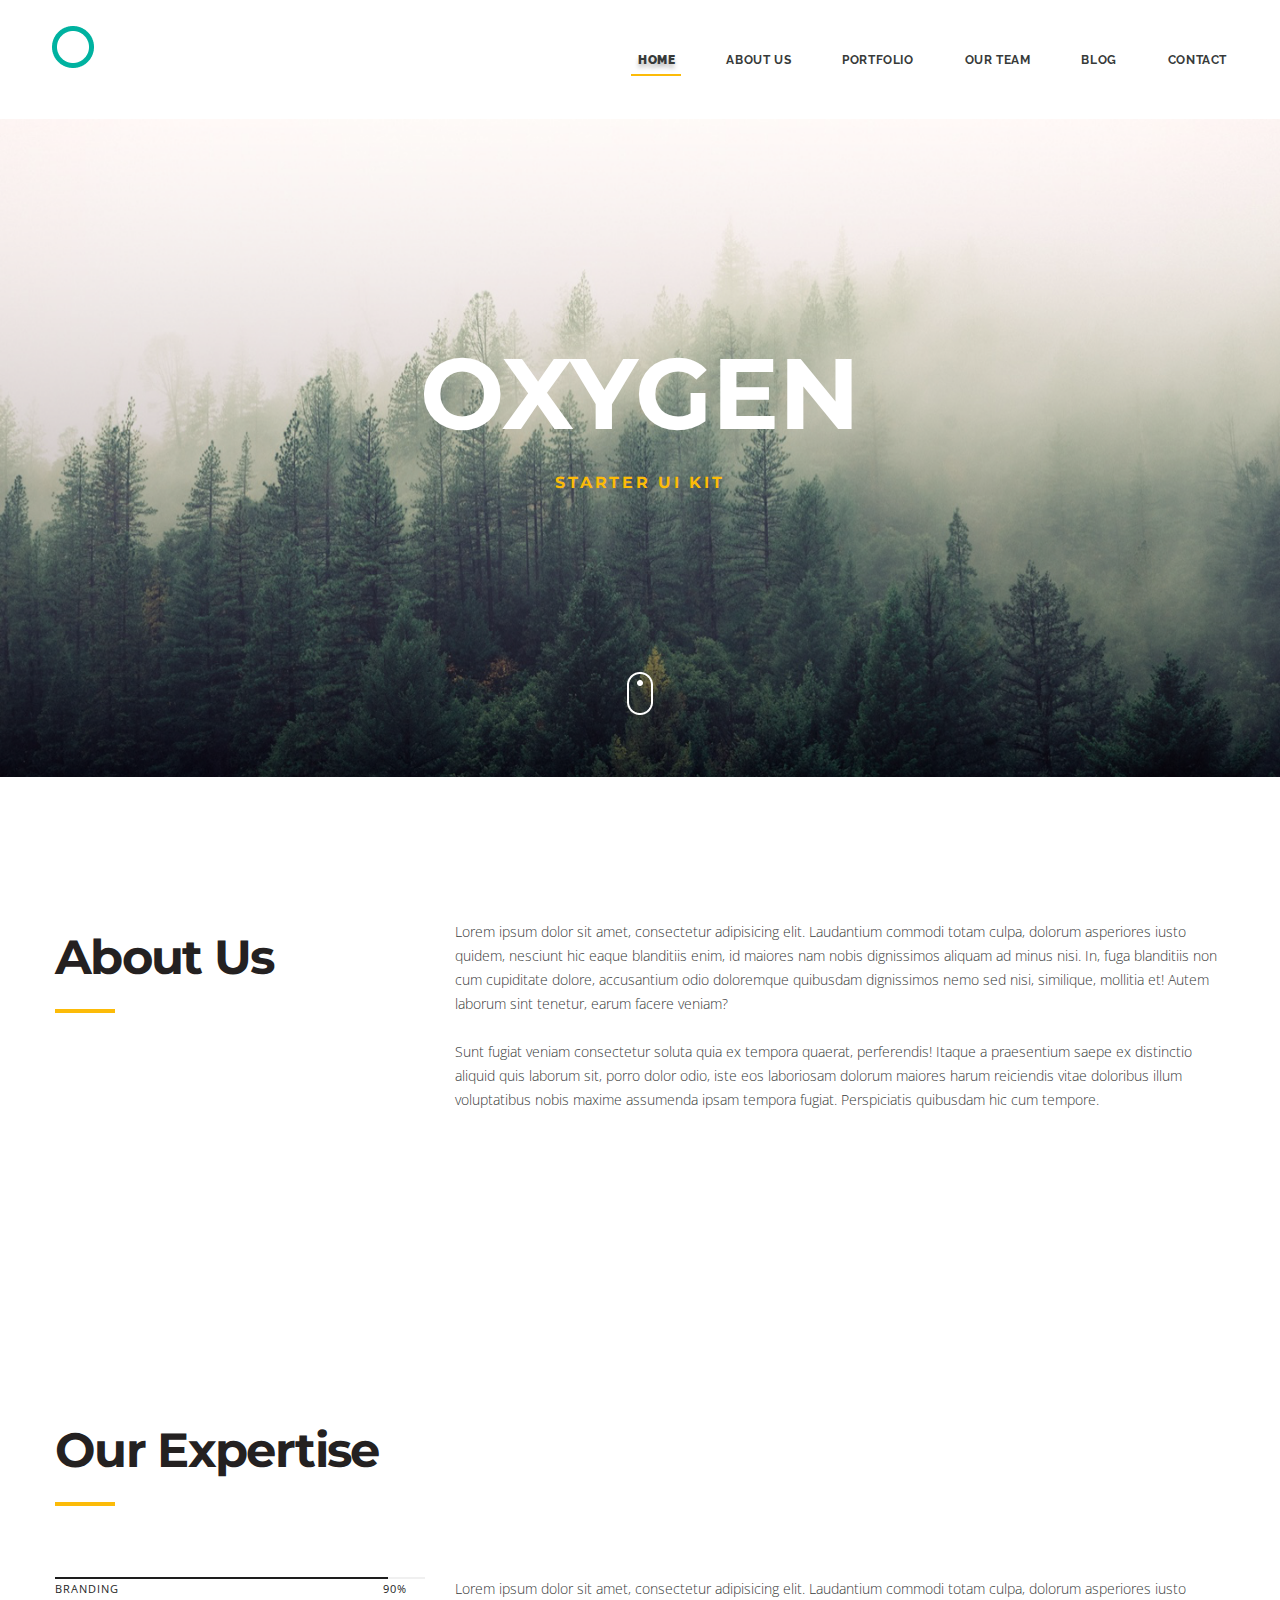
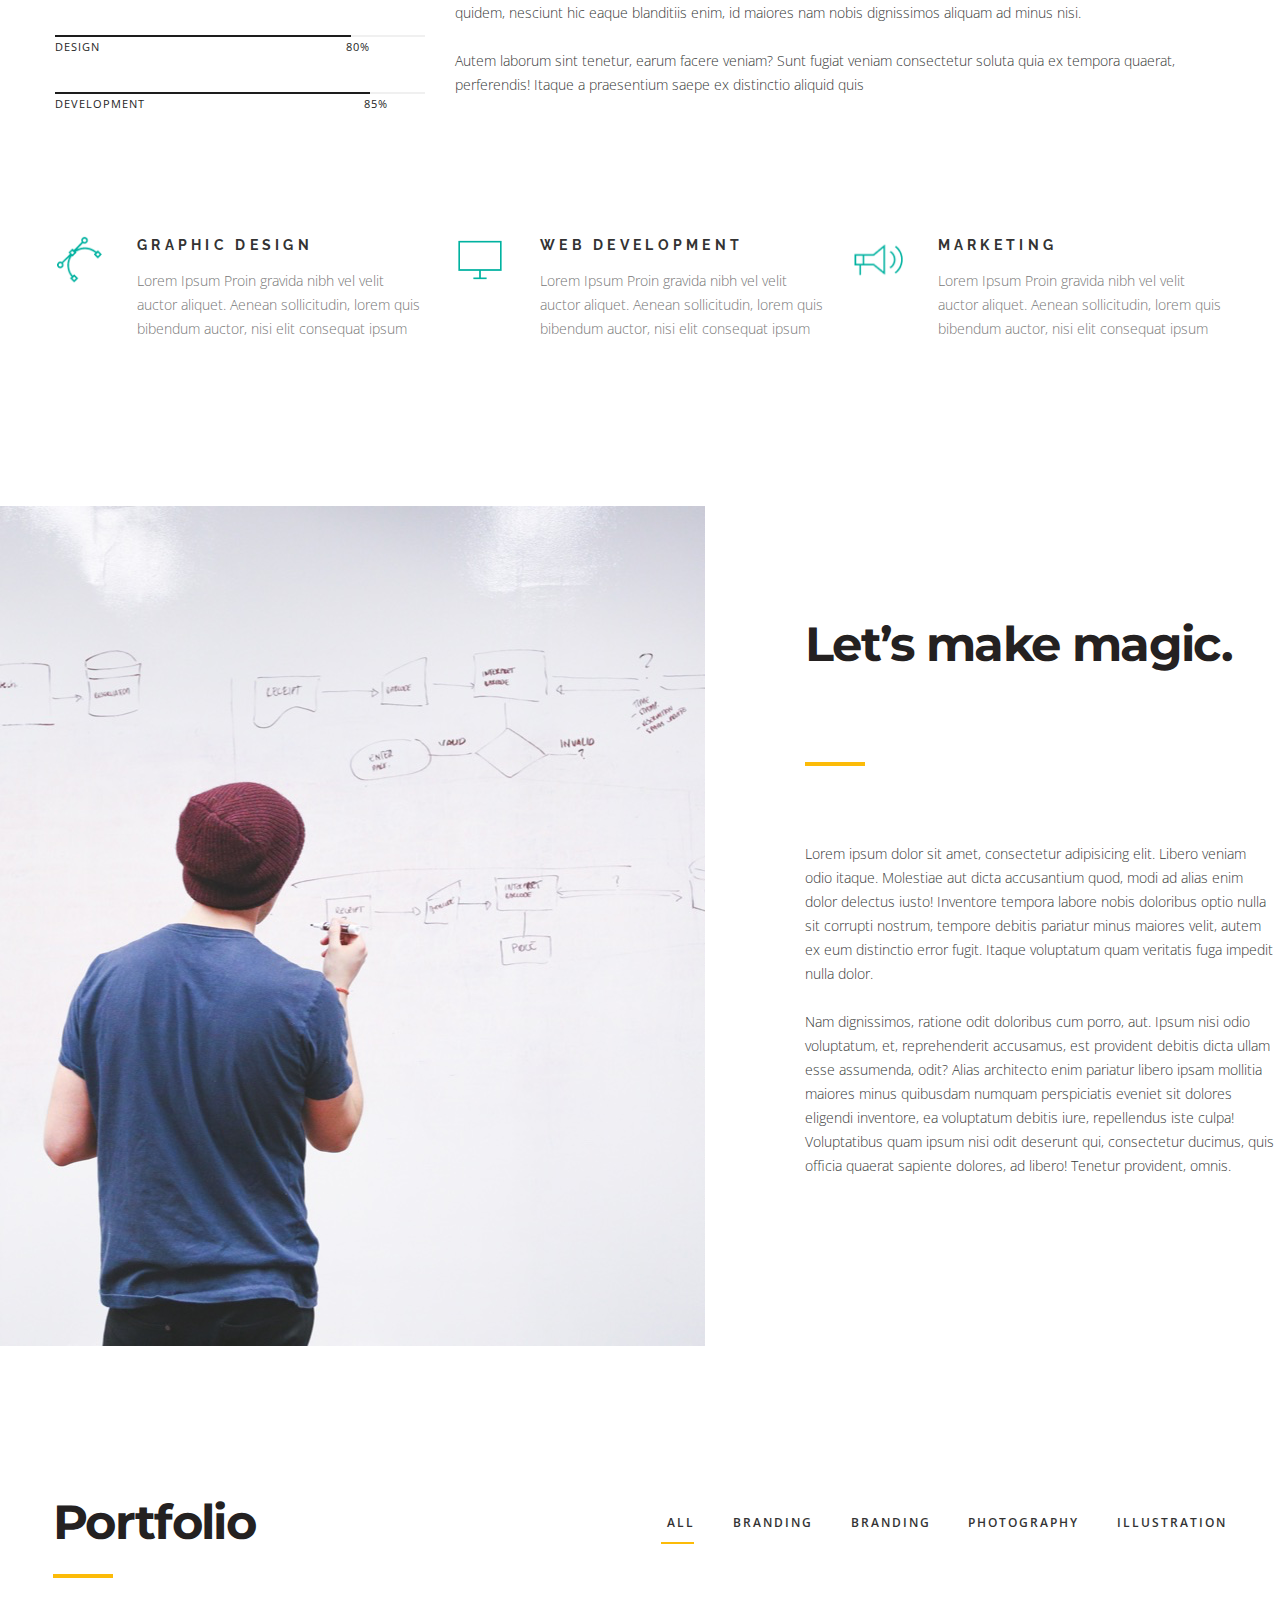
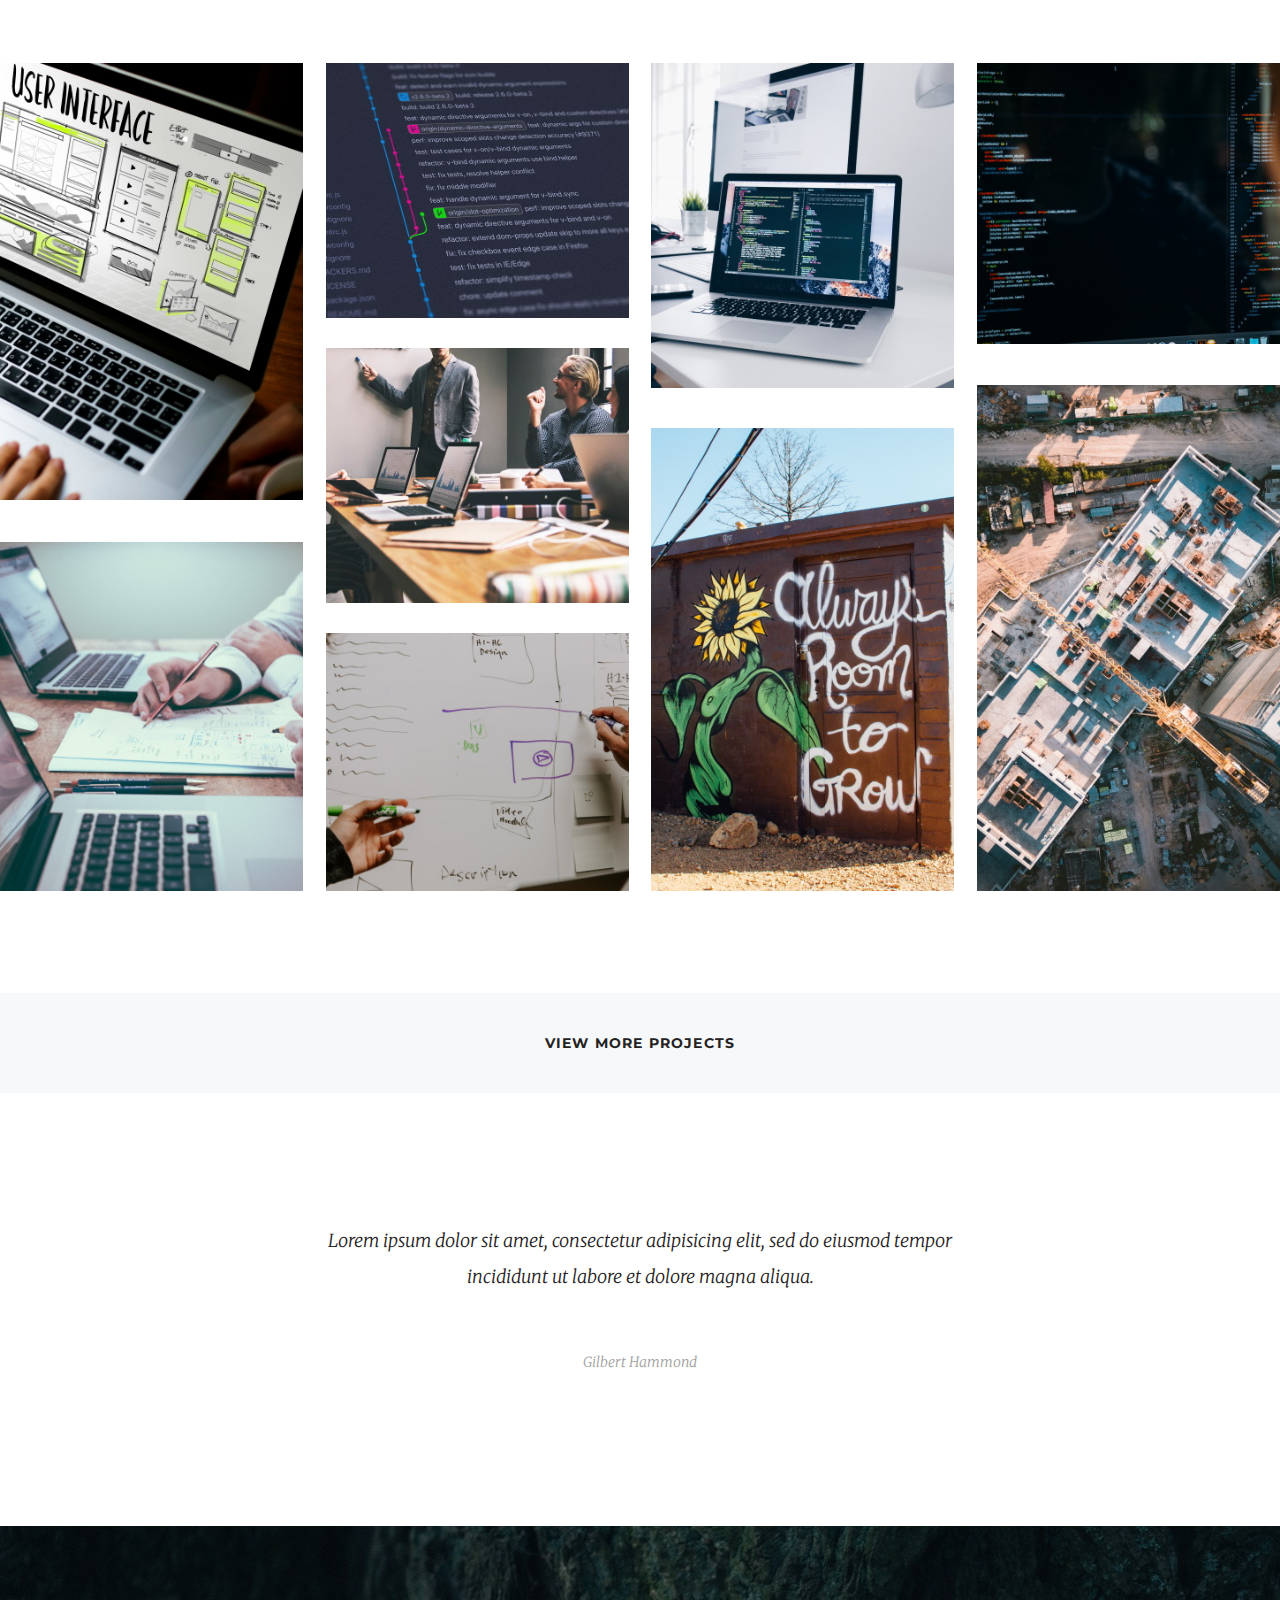
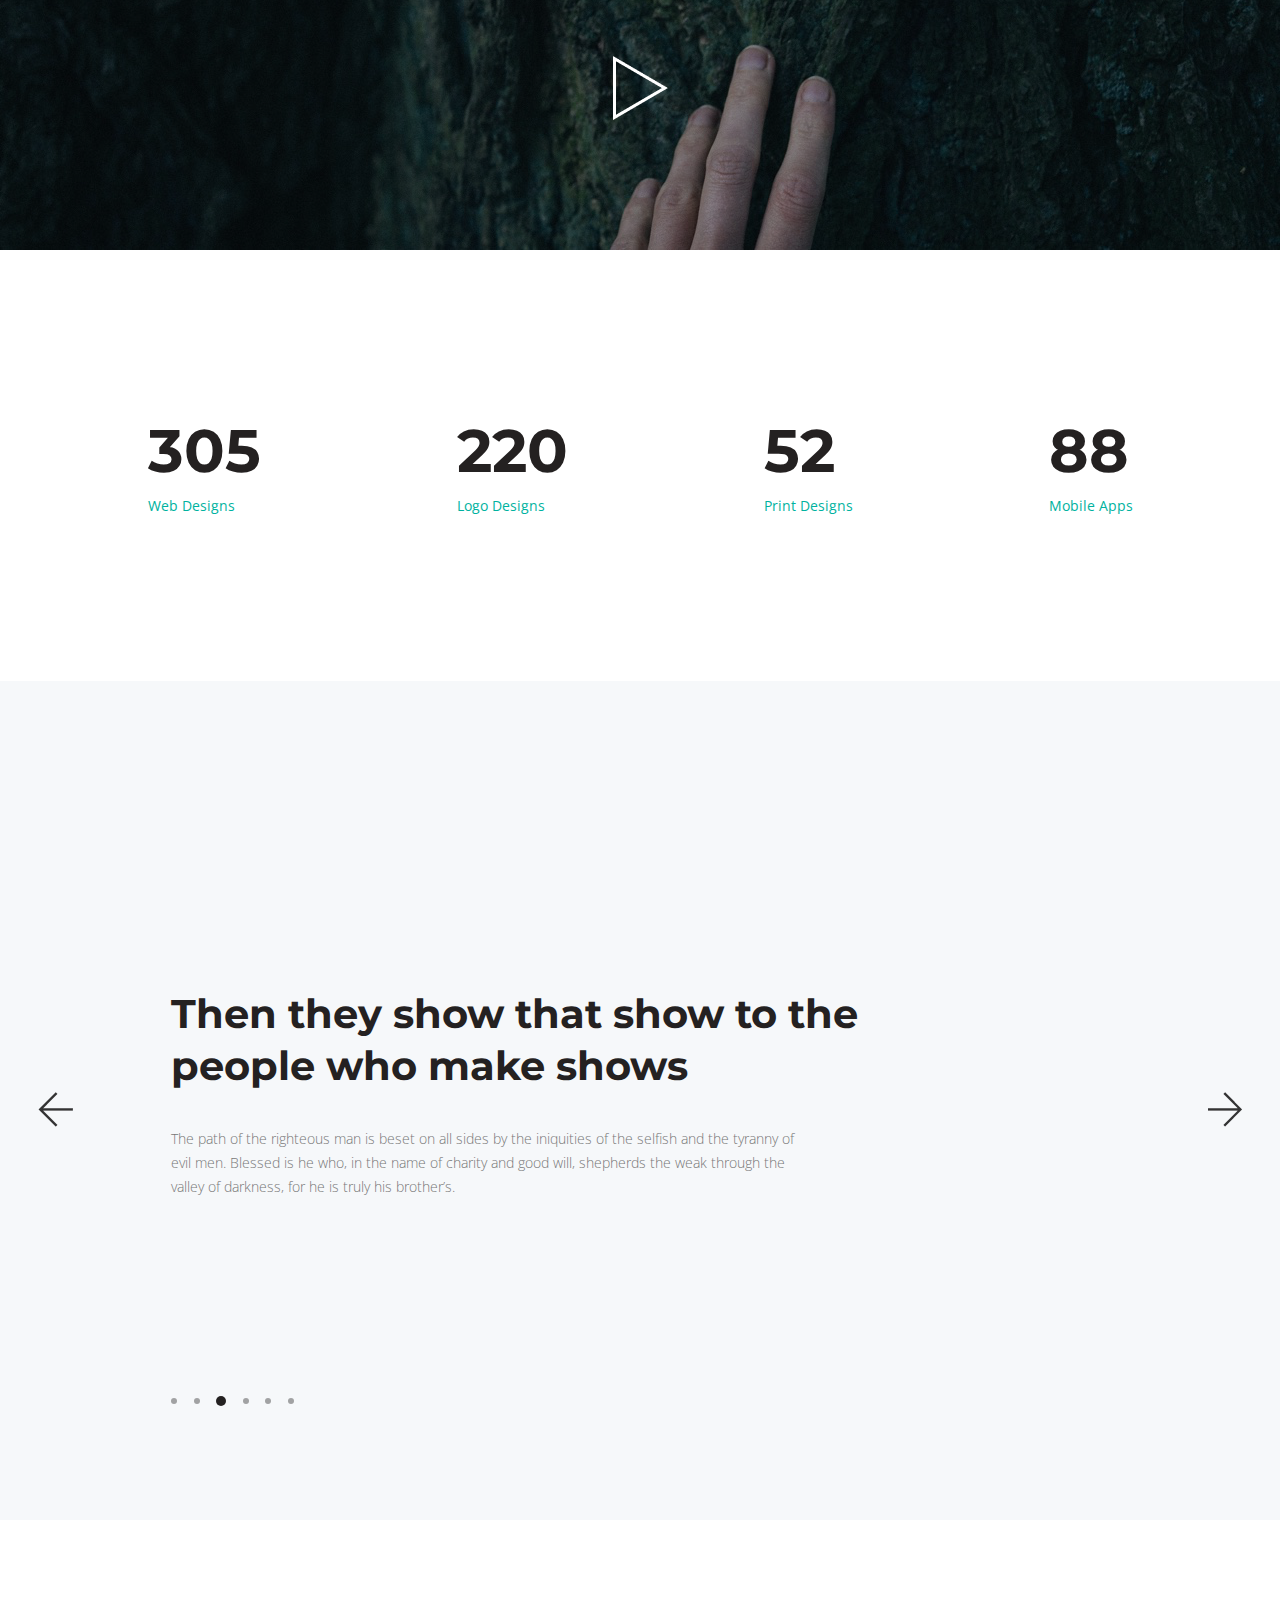
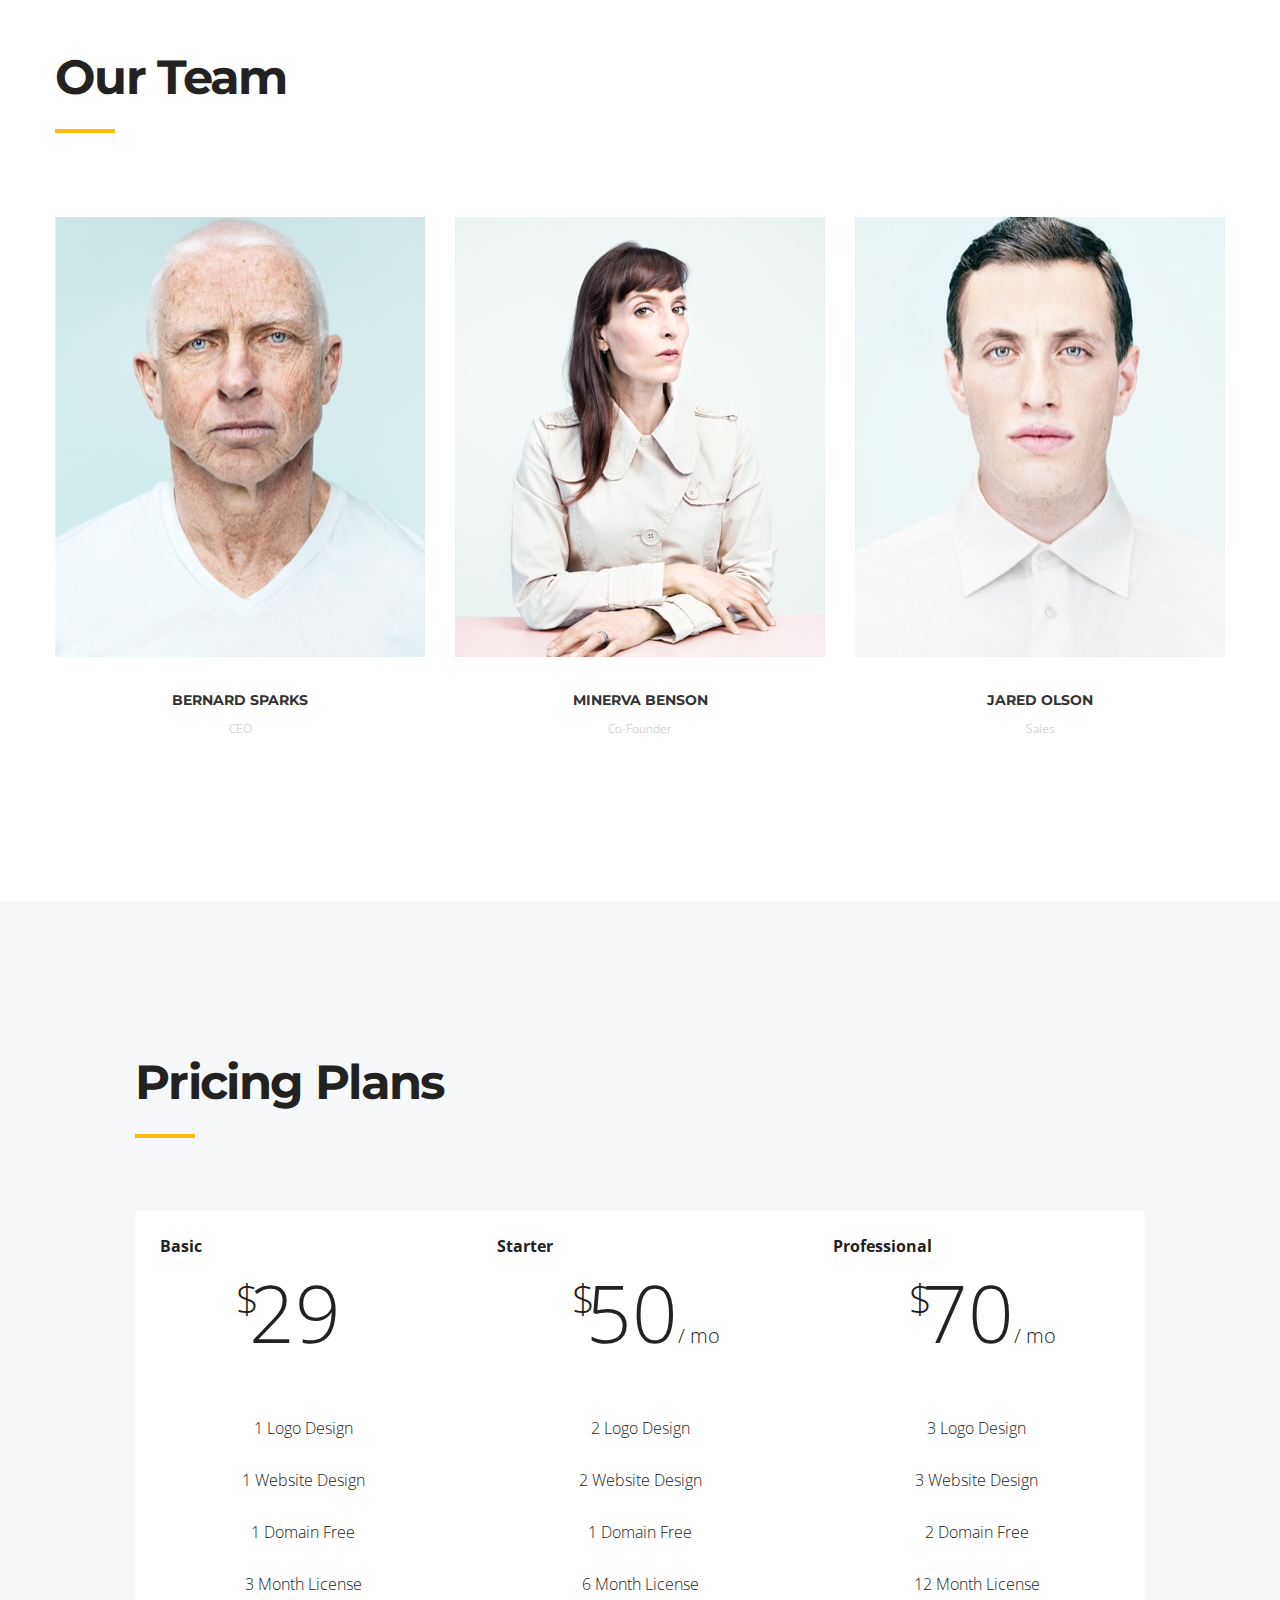
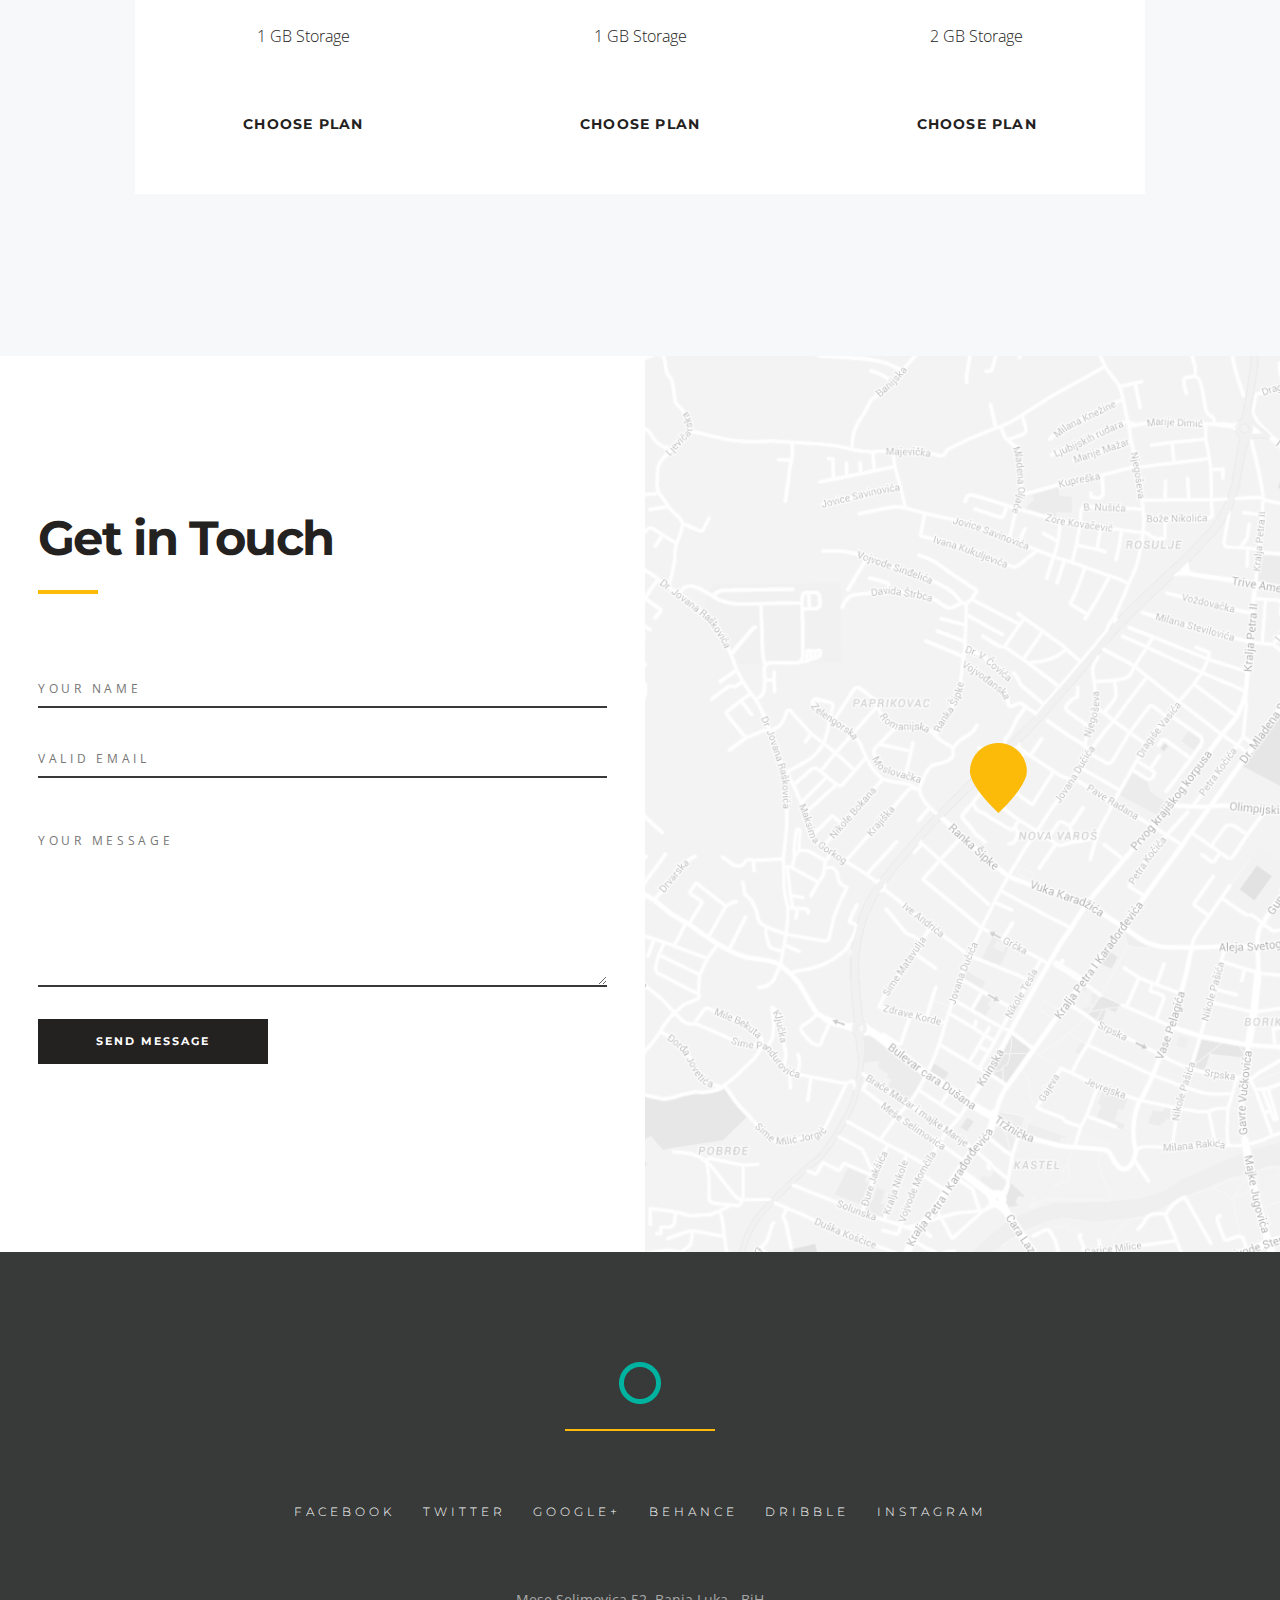
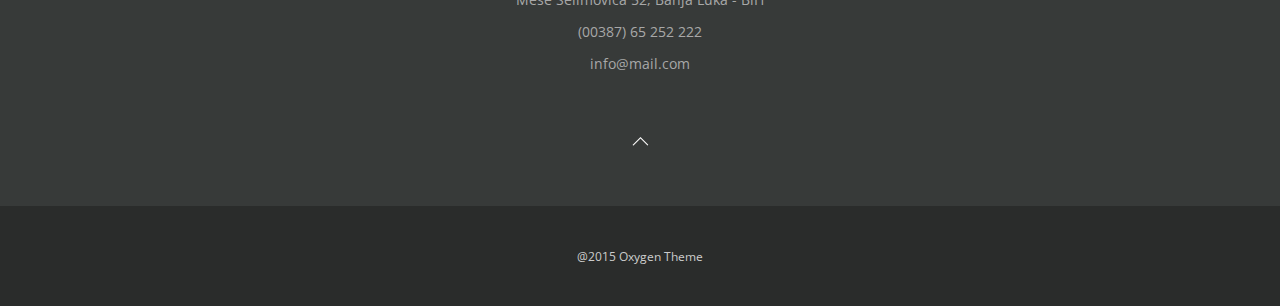
==== commit d03e8a1d: "Comlete css styles for all sections" ====
--- a/index.html
+++ b/index.html
@@ -4,7 +4,8 @@
 		<title>Oxygen</title>
 
 		<link rel="stylesheet" href="css/style.css">
-		<meta http-equiv="Content-type" content="text/html;charset=UTF-8" />
+		<meta charset="UTF-8">
+		<meta name="viewport" content="width=device-width">
 	</head>
 	<body class="page">
 		<!-- Первая секция -->
@@ -220,73 +221,109 @@
 				</div>
 				
 			</div>
-			
-			<div class="portfolio__items">
-					<div class="portfolio__items-box">
+			<!-- Flex container -->
+			<div class="portfolio__row">
+				<!-- flex element -->
+					<div class="portfolio__column portfolio__column_first">
 						
-						<div class="portfolio__item-img">
-							<div class="portfolio__item-title">OCCA CUPIDATAT</div>
-							<div class="portfolio__item-description">DESIGN</div>
-						</div>
-						<div class="portfolio__item-img">
-							<div class="portfolio__item-title">OCCA CUPIDATAT</div>
-							<div class="portfolio__item-description">DESIGN</div>
-						</div>
-
-					</div>
-					
-					<div class="portfolio__items-box">
-						<div class="portfolio__item-img">
-							<div class="portfolio__item-title">OCCA CUPIDATAT</div>
-							<div class="portfolio__item-description">DESIGN</div>
-						</div>
-						<div class="portfolio__item-img">
-							<div class="portfolio__item-title">OCCA CUPIDATAT</div>
-							<div class="portfolio__item-description">DESIGN</div>
-						</div>
-						<div class="portfolio__item-img">
-							<div class="portfolio__item-title">OCCA CUPIDATAT</div>
-							<div class="portfolio__item-description">DESIGN</div>
-						</div>
-					</div>
-					
-					<div class="portfolio__items-box">
-						<div class="portfolio__item-img">
-							<div class="portfolio__item-title">OCCA CUPIDATAT</div>
-							<div class="portfolio__item-description">DESIGN</div>
-						</div>
-						<div class="portfolio__item-img">
-							<div class="portfolio__item-title">OCCA CUPIDATAT</div>
-							<div class="portfolio__item-description">DESIGN</div>
-						</div>
-					</div>
-					
-					<div class="portfolio__items-box">
-						<div class="portfolio__item-img">
-							<div class="portfolio__item-title">OCCA CUPIDATAT</div>
-							<div class="portfolio__item-description">DESIGN</div>
-						</div>
-						<div class="portfolio__item-img">
-							<div class="portfolio__item-title">OCCA CUPIDATAT</div>
-							<div class="portfolio__item-description">DESIGN</div>
-						</div>
-					</div>
-
-					
-					
-					
+						<div class="portfolio__item">
+							<div class="portfolio__item-img">
+								<img src="img/Portfolio/01.jpg" alt="" class="portfolio__image">
+							</div>
+							<div class="portfolio__item-title">OCCA CUPIDATAT</div>
+							<div class="portfolio__item-description">DESIGN</div>
+						</div>
+						<div class="portfolio__item">
+							<div class="portfolio__item-img">
+								<img src="img/Portfolio/02.jpg" alt="" class="portfolio__image">
+							</div>
+							<div class="portfolio__item-title">OCCA CUPIDATAT</div>
+							<div class="portfolio__item-description">DESIGN</div>
+						</div>
+
+					</div>
+					<!-- flex element -->
+					<div class="portfolio__column portfolio__column_second">
+						<div class="portfolio__item">
+							<div class="portfolio__item-img">
+								<img src="img/Portfolio/03.jpg" alt="" class="portfolio__image">
+							</div>
+							<div class="portfolio__item-title">OCCA CUPIDATAT</div>
+							<div class="portfolio__item-description">DESIGN</div>
+						</div>
+						<div class="portfolio__item">
+							<div class="portfolio__item-img">
+								<img src="img/Portfolio/04.jpg" alt="" class="portfolio__image">
+							</div>
+							<div class="portfolio__item-title">OCCA CUPIDATAT</div>
+							<div class="portfolio__item-description">DESIGN</div>
+						</div>
+						<div class="portfolio__item">
+							<div class="portfolio__item-img">
+								<img src="img/Portfolio/05.jpg" alt="" class="portfolio__image">
+							</div>
+							<div class="portfolio__item-title">OCCA CUPIDATAT</div>
+							<div class="portfolio__item-description">DESIGN</div>
+						</div>
+					</div>
+					
+					<!-- flex element -->
+					<div class="portfolio__column portfolio__column_third">
+						
+						<div class="portfolio__item">
+							<div class="portfolio__item-img">
+								<img src="img/Portfolio/06.jpg" alt="" class="portfolio__image">
+							</div>
+							<div class="portfolio__item-title">OCCA CUPIDATAT</div>
+							<div class="portfolio__item-description">DESIGN</div>
+						</div>
+						<div class="portfolio__item">
+							<div class="portfolio__item-img">
+								<img src="img/Portfolio/07.jpg" alt="" class="portfolio__image">
+							</div>
+							<div class="portfolio__item-title">OCCA CUPIDATAT</div>
+							<div class="portfolio__item-description">DESIGN</div>
+						</div>
+
+					</div>
+					
+					<!-- flex element -->
+					<div class="portfolio__column portfolio__column_fourth">
+						
+						<div class="portfolio__item">
+							<div class="portfolio__item-img">
+								<img src="img/Portfolio/08.jpg" alt="" class="portfolio__image">
+							</div>
+							<div class="portfolio__item-title">OCCA CUPIDATAT</div>
+							<div class="portfolio__item-description">DESIGN</div>
+						</div>
+						<div class="portfolio__item">
+							<div class="portfolio__item-img">
+								<img src="img/Portfolio/09.jpg" alt="" class="portfolio__image">
+							</div>
+							<div class="portfolio__item-title">OCCA CUPIDATAT</div>
+							<div class="portfolio__item-description">DESIGN</div>
+						</div>
+
+					</div>
 			</div>
 			<a class="portfolio__btn-full" href="#">VIEW MORE PROJECTS</a>
 		</section>
 		<!-- Шестая секция видео -->
 		<section class="video">
-			<div class="video__quote">
-				Lorem ipsum dolor sit amet, consectetur adipisicing elit, sed do eiusmod tempor incididunt ut labore et dolore magna aliqua.
-			</div>
-			<div class="video__quote-author">
-				Gilbert Hammond
-			</div>
-			<video class="video__content" src=""></video>
+			<div class="video__text-content">
+				<div class="video__quote">
+					Lorem ipsum dolor sit amet, consectetur adipisicing elit, sed do eiusmod tempor incididunt ut labore et dolore magna aliqua.
+				</div>
+				<div class="video__quote-author">
+					Gilbert Hammond
+				</div>
+			</div>
+			<div class="video__content">
+				<a class="video__btn" href="#" >
+					
+				</a>
+			</div>
 		</section>
 		<!-- Седьмая секция "Statistics" -->
 		<section class="statistics">
@@ -320,34 +357,46 @@
 				<div class="slider__item-title">
 					Then they show that show to the people who make shows
 				</div>
+				<div class="slider__item-nav">
+					<a href="#" class="slider__item-arrow"></a>
+					<a href="#" class="slider__item-arrow"></a>
+				</div>
 				<div class="slider__item-text">
 					<p>The path of the righteous man is beset on all sides by the iniquities of the selfish and the tyranny of evil men. Blessed is he who, in the name of charity and good will, shepherds the weak through the valley of darkness, for he is truly his brother’s.</p>
 				</div>
+				<div class="slider__triggers">
+					<button class="slider__trigger"></button>
+					<button class="slider__trigger"></button>
+					<button class="slider__trigger slider__trigger_active"></button>
+					<button class="slider__trigger"></button>
+					<button class="slider__trigger"></button>
+					<button class="slider__trigger"></button>
+				</div>
 			</div>
 		</section>
 		<!-- Девятая секция "Team" -->
 		<section class="team">
 			<div class="container">
-				<div class="title">
+				<div class="title team__title">
 					Our Team
 				</div>
 				
 				<div class="team__items">
 					
 					<div class="team__item">
-						<img class="team__item-img" src="" alt="" >
+						<img class="team__item-img" src="img/Team/bernard.png" alt="BERNARD SPARKS" >
 						<div class="team__item-name">BERNARD SPARKS</div>
 						<div class="team__item-position">CEO</div>
 					</div>
 
 					<div class="team__item">
-						<img class="team__item-img" src="" alt="">
+						<img class="team__item-img" src="img/Team/minerva.png" alt="MINERVA BENSON">
 						<div class="team__item-name">MINERVA BENSON</div>
 						<div class="team__item-position">Co-Founder</div>
 					</div>
 
 					<div class="team__item">
-						<img class="team__item-img" src="" alt="">
+						<img class="team__item-img" src="img/Team/jared.png" alt="JARED OLSON">
 						<div class="team__item-name">JARED OLSON</div>
 						<div class="team__item-position">Sales</div>
 					</div>
@@ -359,47 +408,47 @@
 		<!-- Десятая секция "Pricing" -->
 		<section class="pricing">
 			<div class="container">
-				<div class="title"></div>
+				<div class="title pricing__title">Pricing Plans</div>
 				
 				<div class="pricing__items">
 					
 					<div class="pricing__item">
 						<div class="pricing__item-name">Basic</div>
-						<div class="pricing__item-rate">29<span class="pricing__rate-period">/ mo</span></div>
+						<div class="pricing__item-rate">29<span class="pricing__rate-period pricing__rate-period_basic">/ mo</span></div>
 						<ul class="pricing__list">
-							<li class="pricing__item">1 Logo Design</li>
-							<li class="pricing__item">1 Website Design</li>
-							<li class="pricing__item">1 Domain Free</li>
-							<li class="pricing__item">3 Month License</li>
-							<li class="pricing__item">1 GB Storage</li>
+							<li class="pricing__list-item">1 Logo Design</li>
+							<li class="pricing__list-item">1 Website Design</li>
+							<li class="pricing__list-item">1 Domain Free</li>
+							<li class="pricing__list-item">3 Month License</li>
+							<li class="pricing__list-item">1 GB Storage</li>
 						</ul>
-						<a class="pricing_btn" href="#">CHOOSE PLAN</a>
+						<a class="pricing__btn" href="#">CHOOSE PLAN</a>
 					</div>
 
 					<div class="pricing__item">
 						<div class="pricing__item-name">Starter</div>
 						<div class="pricing__item-rate">50<span class="pricing__rate-period">/ mo</span></div>
 						<ul class="pricing__list">
-							<li class="pricing__item">2 Logo Design</li>
-							<li class="pricing__item">2 Website Design</li>
-							<li class="pricing__item">1 Domain Free</li>
-							<li class="pricing__item">6 Month License</li>
-							<li class="pricing__item">1 GB Storage</li>
+							<li class="pricing__list-item">2 Logo Design</li>
+							<li class="pricing__list-item">2 Website Design</li>
+							<li class="pricing__list-item">1 Domain Free</li>
+							<li class="pricing__list-item">6 Month License</li>
+							<li class="pricing__list-item">1 GB Storage</li>
 						</ul>
-						<a class="pricing_btn" href="#">CHOOSE PLAN</a>
+						<a class="pricing__btn" href="#">CHOOSE PLAN</a>
 					</div>
 
 					<div class="pricing__item">
 						<div class="pricing__item-name">Professional</div>
 						<div class="pricing__item-rate">70<span class="pricing__rate-period">/ mo</span></div>
 						<ul class="pricing__list">
-							<li class="pricing__item">3 Logo Design</li>
-							<li class="pricing__item">3 Website Design</li>
-							<li class="pricing__item">2 Domain Free</li>
-							<li class="pricing__item">12 Month License</li>
-							<li class="pricing__item">2 GB Storage</li>
+							<li class="pricing__list-item">3 Logo Design</li>
+							<li class="pricing__list-item">3 Website Design</li>
+							<li class="pricing__list-item">2 Domain Free</li>
+							<li class="pricing__list-item">12 Month License</li>
+							<li class="pricing__list-item">2 GB Storage</li>
 						</ul>
-						<a class="pricing_btn" href="#">CHOOSE PLAN</a>
+						<a class="pricing__btn" href="#">CHOOSE PLAN</a>
 					</div>
 				</div>
 			</div>
@@ -407,14 +456,17 @@
 		<!-- Одиннадцатая секция "Contact" -->
 		<section class="contact">
 			<div class="container">
+				<div class="contact__inner">
 				<div class="contact__content">
+					<div class="title contact__title">Get in Touch</div>
 					<form class="contact__form" action="#">
 						<input class="contact__form-input" type="text" placeholder="YOUR NAME">
 						<input class="contact__form-input" type="text" placeholder="VALID EMAIL">
-						<textarea class="contact__form-input" placeholder="YOUR MESSAGE"></textarea>
+						<textarea class="contact__form-input contact__form-input_textarea" placeholder="YOUR MESSAGE"></textarea>
 						<button class="contact__form-btn">SEND MESSAGE</button>
 				</div>
-				<div class="contact__map"></div>
+				<div class="contact__map"><img src="img/Contact/map.png" alt="Company Address" class="contact__map-img"></div>
+				</div>
 			</div>
 		</section>
 		<!-- Двенадцатая секция "Footer" -->
@@ -424,7 +476,7 @@
 					
 					<div class="logo logo_line">
 						<a class="logo__link" href="#">
-							<img class="logo__img" src="" alt="" >
+							<img class="logo__img" src="img/Footer/Icons/Shape.png" alt="LOGO" >
 						</a>
 					</div>
 					
@@ -436,11 +488,12 @@
 						<a class="footer__social-link" href="#">DRIBBLE</a>
 						<a class="footer__social-link" href="#">INSTAGRAM</a>
 					</div>
-
+					<div class="footer__bottom">
 					<div class="footer__address">Mese Selimovica 52, Banja Luka - BiH</div>
 					<a class="footer__phone" href="tel:0038765252222">(00387) 65 252 222</a>
 					<a class="footer__email" href="mailto:info@mail.com">info@mail.com</a>
 					<a class="footer__to-top-btn" href="#"></a>
+					</div>
 				</div>
 			</div>
 			<div class="footer__copy">
--- a/css/style.css
+++ b/css/style.css
@@ -142,27 +142,27 @@
       top: 21px;
       border: 1px solid #FCBB08; }
 
-.about {
-  border: 1px solid #000; }
-  .about__inner {
-    padding: 143px 0 159px 0;
-    width: 1170px;
-    margin: 0 auto;
-    display: -webkit-box;
-    display: -ms-flexbox;
-    display: flex; }
-  .about__title {
-    width: 267px;
-    white-space: nowrap;
-    margin: 0 133px 0 0; }
-  .about__text {
-    font-family: 'Open Sans', sans-serif;
-    font-weight: 300;
-    font-size: 14px;
-    line-height: 24px;
-    color: #373A39;
-    display: inline-block;
-    width: 770px; }
+.about__inner {
+  padding: 143px 0 159px 0;
+  width: 1170px;
+  margin: 0 auto;
+  display: -webkit-box;
+  display: -ms-flexbox;
+  display: flex; }
+
+.about__title {
+  width: 267px;
+  white-space: nowrap;
+  margin: 0 133px 0 0; }
+
+.about__text {
+  font-family: 'Open Sans', sans-serif;
+  font-weight: 300;
+  font-size: 14px;
+  line-height: 24px;
+  color: #373A39;
+  display: inline-block;
+  width: 770px; }
 
 .title {
   font-family: 'Montserrat', sans-serif;
@@ -181,109 +181,120 @@
     top: 89px;
     background: #FCBB08; }
 
-.expertise {
-  border: 1px solid #000; }
-  .expertise__content {
-    display: -webkit-box;
-    display: -ms-flexbox;
-    display: flex;
-    -webkit-box-pack: justify;
-    -ms-flex-pack: justify;
-    justify-content: space-between;
-    margin: 89px 0 121px; }
-  .expertise__content-items {
-    width: 370px;
-    height: 137px;
-    display: -webkit-box;
-    display: -ms-flexbox;
-    display: flex;
-    -webkit-box-orient: vertical;
-    -webkit-box-direction: normal;
-    -ms-flex-direction: column;
-    flex-direction: column;
-    -webkit-box-pack: justify;
-    -ms-flex-pack: justify;
-    justify-content: space-between; }
-  .expertise__item-rate {
-    position: relative;
-    width: 370px;
-    height: 2px;
-    background: #F0F0F0; }
-  .expertise__progress-bar {
-    display: block;
-    height: 100%;
-    background: #1D1D1D; }
-  .expertise__item-value {
-    display: -webkit-box;
-    display: -ms-flexbox;
-    display: flex;
-    -webkit-box-pack: justify;
-    -ms-flex-pack: justify;
-    justify-content: space-between; }
-  .expertise__name-value {
-    font-family: 'Open Sans', sans-serif;
-    font-size: 11px;
-    line-height: 20px;
-    letter-spacing: 1px;
-    color: #1D1D1D; }
-  .expertise__content-text {
-    width: 770px;
-    font-family: 'Open Sans', sans-serif;
-    font-weight: 300;
-    font-size: 14px;
-    line-height: 24px;
-    color: #373A39; }
-  .expertise__items {
-    width: 1167px;
-    margin: 0 auto;
-    display: -webkit-box;
-    display: -ms-flexbox;
-    display: flex;
-    -webkit-box-pack: justify;
-    -ms-flex-pack: justify;
-    justify-content: space-between; }
-  .expertise__item {
-    width: 370px;
-    display: -webkit-box;
-    display: -ms-flexbox;
-    display: flex;
-    -webkit-box-pack: justify;
-    -ms-flex-pack: justify;
-    justify-content: space-between; }
-  .expertise__item-img {
-    width: 50px;
-    height: 50px; }
-  .expertise__item-box {
-    margin: 0 0 0 35px; }
-  .expertise__item-title {
-    font-family: 'Raleway', sans-serif;
-    font-weight: bold;
-    font-size: 14px;
-    line-height: 20px;
-    letter-spacing: 4.29px;
-    color: #333333;
-    margin: 0 0 14px 0; }
-  .expertise__item-text {
-    font-family: 'Open Sans', sans-serif;
-    font-weight: 300;
-    font-size: 14px;
-    line-height: 24px;
-    color: #777777; }
+.expertise__content {
+  display: -webkit-box;
+  display: -ms-flexbox;
+  display: flex;
+  -webkit-box-pack: justify;
+  -ms-flex-pack: justify;
+  justify-content: space-between;
+  margin: 89px 0 121px; }
+
+.expertise__content-items {
+  width: 370px;
+  height: 137px;
+  display: -webkit-box;
+  display: -ms-flexbox;
+  display: flex;
+  -webkit-box-orient: vertical;
+  -webkit-box-direction: normal;
+  -ms-flex-direction: column;
+  flex-direction: column;
+  -webkit-box-pack: justify;
+  -ms-flex-pack: justify;
+  justify-content: space-between; }
+
+.expertise__item-rate {
+  position: relative;
+  width: 370px;
+  height: 2px;
+  background: #F0F0F0; }
+
+.expertise__progress-bar {
+  display: block;
+  height: 100%;
+  background: #1D1D1D; }
+
+.expertise__item-value {
+  display: -webkit-box;
+  display: -ms-flexbox;
+  display: flex;
+  -webkit-box-pack: justify;
+  -ms-flex-pack: justify;
+  justify-content: space-between; }
+
+.expertise__name-value {
+  font-family: 'Open Sans', sans-serif;
+  font-size: 11px;
+  line-height: 20px;
+  letter-spacing: 1px;
+  color: #1D1D1D; }
+
+.expertise__content-text {
+  width: 770px;
+  font-family: 'Open Sans', sans-serif;
+  font-weight: 300;
+  font-size: 14px;
+  line-height: 24px;
+  color: #373A39; }
+
+.expertise__items {
+  width: 1167px;
+  margin: 0 auto;
+  display: -webkit-box;
+  display: -ms-flexbox;
+  display: flex;
+  -webkit-box-pack: justify;
+  -ms-flex-pack: justify;
+  justify-content: space-between; }
+
+.expertise__item {
+  width: 370px;
+  display: -webkit-box;
+  display: -ms-flexbox;
+  display: flex;
+  -webkit-box-pack: justify;
+  -ms-flex-pack: justify;
+  justify-content: space-between; }
+
+.expertise__item-img {
+  width: 50px;
+  height: 50px; }
+
+.expertise__item-box {
+  margin: 0 0 0 35px; }
+
+.expertise__item-title {
+  font-family: 'Raleway', sans-serif;
+  font-weight: bold;
+  font-size: 14px;
+  line-height: 20px;
+  letter-spacing: 4.29px;
+  color: #333333;
+  margin: 0 0 14px 0; }
+
+.expertise__item-text {
+  font-family: 'Open Sans', sans-serif;
+  font-weight: 300;
+  font-size: 14px;
+  line-height: 24px;
+  color: #777777; }
 
 .page__expertise {
   width: 1170px;
   margin: 0 auto;
   padding: 142px 0 165px; }
 
-.page .features__img {
+.features__img {
   display: block;
   max-width: 705px;
   height: 100%; }
 
-.page .features__inner {
-  padding: 101px 135px 180px 130px; }
-
-.page .features__title {
+.features__inner {
+  padding: 101px 0px 180px 0px;
+  margin: 0 0 0 100px; }
+
+.features__title {
   width: 427px;
   height: 168px;
   font-family: 'Montserrat', sans-serif;
@@ -293,7 +304,7 @@
   letter-spacing: -1.65px;
   color: #242121;
   position: relative; }
-  .page .features__title:after {
+  .features__title:after {
     content: '';
     position: absolute;
     width: 60px;
@@ -302,7 +313,7 @@
     top: 155px;
     background: #FCBB08; }
 
-.page .features__text {
+.features__text {
   margin: 67px 0 0 0;
   font-family: 'Open Sans', sans-serif;
   font-weight: 300;
@@ -312,12 +323,12 @@
   height: 324px;
   width: 470px; }
 
-.page .page__features {
+.page__features {
   display: -webkit-box;
   display: -ms-flexbox;
   display: flex; }
 
-.page .portfolio__head {
+.portfolio__head {
   width: 1174px;
   margin: 0 auto;
   display: -webkit-box;
@@ -331,7 +342,7 @@
   align-items: center;
   padding: 139px 0 103px; }
 
-.page .portfolio__links {
+.portfolio__links {
   width: 560px;
   display: -webkit-box;
   display: -ms-flexbox;
@@ -340,16 +351,16 @@
   -ms-flex-pack: justify;
   justify-content: space-between; }
 
-.page .portfolio__link {
+.portfolio__link {
   font-family: 'Open Sans', sans-serif;
   font-weight: 600;
   font-size: 12px;
   line-height: 24px;
   letter-spacing: 2px;
   color: #333333; }
-  .page .portfolio__link_active {
+  .portfolio__link_active {
     position: relative; }
-    .page .portfolio__link_active:after {
+    .portfolio__link_active:after {
       content: '';
       position: absolute;
       width: 33px;
@@ -358,10 +369,23 @@
       top: 31px;
       border: 1px solid #FCBB08; }
 
-.page .portfolio__items-box {
-  display: -webkit-box;
-  display: -ms-flexbox;
-  display: flex;
+.portfolio__row {
+  display: -webkit-box;
+  display: -ms-flexbox;
+  display: flex;
+  max-height: 992px;
+  margin: 0 0 72px 0;
+  -webkit-box-pack: justify;
+  -ms-flex-pack: justify;
+  justify-content: space-between; }
+
+.portfolio__column {
+  display: -webkit-box;
+  display: -ms-flexbox;
+  display: flex;
+  -webkit-box-flex: 0;
+  -ms-flex: 0 1 25%;
+  flex: 0 1 25%;
   -webkit-box-orient: vertical;
   -webkit-box-direction: normal;
   -ms-flex-direction: column;
@@ -369,37 +393,420 @@
   -webkit-box-pack: justify;
   -ms-flex-pack: justify;
   justify-content: space-between;
-  height: 912px;
-  width: 343px; }
-
-.page .portfolio__item-img {
-  width: 343px;
-  background: #EDEDED; }
-  .page .portfolio__item-img:nth-child(1) {
-    background: url("../../img/Portfolio/01.jpg") 0 0 no-repeat;
-    max-width: 343px;
-    height: 494px; }
-  .page .portfolio__item-img:nth-child(2) {
-    background: url("../../img/Portfolio/02.jpg") 0 0 no-repeat;
-    max-width: 343px;
-    height: 288px; }
-  .page .portfolio__item-img:nth-child(3) {
-    background: url("../../img/Portfolio/3.jpg") 0 0 no-repeat;
-    max-width: 343px;
-    height: 367px; }
-  .page .portfolio__item-img:nth-child(4) {
-    background: url("../../img/Portfolio/4.jpg") 0 0 no-repeat;
-    max-width: 343px;
-    height: 318px; }
-  .page .portfolio__item-img:nth-child(5) {
-    background: url("../../img/Portfolio/5.jpg") 0 0 no-repeat;
-    max-width: 343px;
-    height: 395px; }
-  .page .portfolio__item-img:nth-child(6) {
-    background: url("../../img/Portfolio/6.jpg") 0 0 no-repeat;
-    max-width: 343px;
-    height: 288px; }
-  .page .portfolio__item-img:nth-child(7) {
-    background: url("../../img/Portfolio/7.jpg") 0 0 no-repeat;
-    max-width: 343px;
-    height: 292px; }
+  margin: 0 22px 0 0;
+  max-height: 992px; }
+  .portfolio__column:last-child {
+    margin: 0; }
+
+.portfolio__item {
+  display: -webkit-box;
+  display: -ms-flexbox;
+  display: flex;
+  -webkit-box-orient: vertical;
+  -webkit-box-direction: normal;
+  -ms-flex-direction: column;
+  flex-direction: column;
+  -webkit-box-pack: justify;
+  -ms-flex-pack: justify;
+  justify-content: space-between; }
+
+.portfolio__image {
+  max-width: 100%; }
+
+.portfolio__item-title {
+  font-family: 'Open Sans', sans-serif;
+  font-weight: 600;
+  font-size: 14px;
+  line-height: 14px;
+  letter-spacing: 1.4px;
+  color: #FFFFFF; }
+
+.portfolio__item-description {
+  font-family: 'Open Sans', sans-serif;
+  font-weight: 300;
+  font-size: 12px;
+  line-height: 16px;
+  letter-spacing: 1px;
+  color: #FFFFFF; }
+
+.portfolio__btn-full {
+  width: 100%;
+  height: 100px;
+  background: #F6F8FA;
+  font-family: 'Montserrat', sans-serif;
+  font-weight: bold;
+  font-size: 14px;
+  line-height: 17px;
+  display: -webkit-box;
+  display: -ms-flexbox;
+  display: flex;
+  -webkit-box-pack: center;
+  -ms-flex-pack: center;
+  justify-content: center;
+  -webkit-box-align: center;
+  -ms-flex-align: center;
+  align-items: center;
+  letter-spacing: 1.2px;
+  color: #242121; }
+
+.video__text-content {
+  width: 100%;
+  padding: 130px 0 148px 0;
+  display: -webkit-box;
+  display: -ms-flexbox;
+  display: flex;
+  -webkit-box-orient: vertical;
+  -webkit-box-direction: normal;
+  -ms-flex-direction: column;
+  flex-direction: column;
+  -webkit-box-pack: center;
+  -ms-flex-pack: center;
+  justify-content: center;
+  -webkit-box-align: center;
+  -ms-flex-align: center;
+  align-items: center;
+  text-align: center; }
+
+.video__quote {
+  font-family: 'Merriweather', serif;
+  font-style: italic;
+  font-weight: 300;
+  font-size: 18px;
+  line-height: 36px;
+  color: #242121;
+  margin: 0 0 51px 0;
+  max-width: 650.5px; }
+
+.video__quote-author {
+  font-family: 'Merriweather', serif;
+  font-style: italic;
+  font-weight: 300;
+  font-size: 14px;
+  line-height: 32px;
+  color: #9E9E9E;
+  text-align: center; }
+
+.video__content {
+  background: url("../../img/Video/video-bg.png") 0 0/cover no-repeat;
+  height: 324px; }
+
+.video__btn {
+  display: block;
+  background: url("../../img/Video/Icons/play.png") center no-repeat;
+  width: 100%;
+  height: 100%; }
+
+.statistics {
+  padding: 164px 0 166px 0; }
+  .statistics__inner {
+    display: -webkit-box;
+    display: -ms-flexbox;
+    display: flex;
+    max-width: 985px;
+    margin: 0 auto;
+    -webkit-box-pack: justify;
+    -ms-flex-pack: justify;
+    justify-content: space-between; }
+  .statistics__item-num {
+    font-family: Montserrat;
+    font-weight: bold;
+    font-size: 60px;
+    line-height: 73px;
+    color: #242121;
+    margin: 0 0 9px 0; }
+  .statistics__item-text {
+    font-family: Open Sans;
+    font-size: 14px;
+    line-height: 19px;
+    color: #00B2A0; }
+
+.slider {
+  background: #F6F8FA;
+  padding: 307px 37px 114px 38px; }
+  .slider__item-title {
+    font-family: Montserrat;
+    font-weight: bold;
+    font-size: 40px;
+    line-height: 52px;
+    color: #242121;
+    max-width: 704px;
+    max-height: 104px;
+    margin: 0 0 0 133px; }
+  .slider__item-nav {
+    display: -webkit-box;
+    display: -ms-flexbox;
+    display: flex;
+    -webkit-box-pack: justify;
+    -ms-flex-pack: justify;
+    justify-content: space-between; }
+  .slider__item-arrow:first-child {
+    background: url("../../img/Slider/Icons/Shape.png") 0 0 no-repeat;
+    display: block;
+    width: 35px;
+    height: 35px; }
+  .slider__item-arrow:last-child {
+    background: url("../../img/Slider/Icons/arrow-right.png") 0 0 no-repeat;
+    display: block;
+    width: 35px;
+    height: 35px; }
+  .slider__item-text {
+    font-family: Open Sans;
+    font-weight: 300;
+    font-size: 14px;
+    line-height: 24px;
+    color: #777777;
+    max-width: 630px;
+    text-align: left;
+    margin: 0 0 197px 133px; }
+  .slider__triggers {
+    display: -webkit-box;
+    display: -ms-flexbox;
+    display: flex;
+    max-width: 123px;
+    -webkit-box-pack: justify;
+    -ms-flex-pack: justify;
+    justify-content: space-between;
+    -webkit-box-align: center;
+    -ms-flex-align: center;
+    align-items: center;
+    margin: 0 0 0 133px; }
+  .slider__trigger {
+    width: 6px;
+    height: 6px;
+    border-radius: 50%;
+    background: #242121;
+    opacity: 0.4; }
+    .slider__trigger_active {
+      width: 10px;
+      height: 10px;
+      background: #242121;
+      border-radius: 50%;
+      opacity: 1; }
+
+.team {
+  padding: 120px 0 164px 0; }
+  .team__title {
+    margin: 0 auto 102px;
+    max-width: 1170px; }
+  .team__items {
+    margin: 0 auto;
+    max-width: 1170px;
+    display: -webkit-box;
+    display: -ms-flexbox;
+    display: flex;
+    -webkit-box-pack: justify;
+    -ms-flex-pack: justify;
+    justify-content: space-between; }
+  .team__item {
+    display: -webkit-box;
+    display: -ms-flexbox;
+    display: flex;
+    -webkit-box-orient: vertical;
+    -webkit-box-direction: normal;
+    -ms-flex-direction: column;
+    flex-direction: column;
+    -webkit-box-align: center;
+    -ms-flex-align: center;
+    align-items: center; }
+  .team__item-img {
+    margin: 0 0 35px 0; }
+  .team__item-name {
+    margin: 0 0 12px 0;
+    font-family: Montserrat;
+    font-weight: bold;
+    font-size: 14px;
+    line-height: 17px;
+    color: #333333; }
+  .team__item-position {
+    font-family: Open Sans;
+    font-weight: 300;
+    font-size: 12px;
+    line-height: 16px;
+    color: #C2C2C2; }
+
+.pricing {
+  padding: 144px 135px 162px 135px;
+  background: #F6F8FA; }
+  .pricing__title {
+    max-width: 1170px;
+    margin: 0 auto 91px; }
+  .pricing__items {
+    max-width: 1170px;
+    margin: 0 auto;
+    display: -webkit-box;
+    display: -ms-flexbox;
+    display: flex;
+    -webkit-box-pack: justify;
+    -ms-flex-pack: justify;
+    justify-content: space-between; }
+  .pricing__item {
+    background: #ffffff;
+    width: 370px;
+    height: 583px;
+    padding: 24px 25px 53px 25px; }
+  .pricing__item-name {
+    font-family: Open Sans;
+    font-weight: bold;
+    font-size: 16px;
+    line-height: 22px;
+    color: #242121; }
+  .pricing__item-rate {
+    text-align: center;
+    margin: 0 0 51px 0;
+    font-family: Open Sans;
+    font-weight: 300;
+    font-size: 80px;
+    line-height: 109px;
+    color: #242121;
+    padding: 0 0 0 25px;
+    position: relative; }
+    .pricing__item-rate:before {
+      content: '$';
+      position: absolute;
+      width: 23px;
+      height: 54px;
+      left: 75.5px;
+      top: 15px;
+      font-family: Open Sans;
+      font-weight: 300;
+      font-size: 40px;
+      line-height: 54px;
+      color: #242121; }
+  .pricing__rate-period {
+    font-family: Open Sans;
+    font-weight: 300;
+    font-size: 20px;
+    line-height: 27px;
+    color: #242121; }
+    .pricing__rate-period_basic {
+      visibility: hidden; }
+  .pricing__list {
+    margin: 0 0 69px 0;
+    text-align: center; }
+  .pricing__list-item {
+    font-family: Open Sans;
+    font-weight: 300;
+    font-size: 16px;
+    line-height: 22px;
+    color: #242121;
+    margin: 0 0 30px 0; }
+    .pricing__list-item:last-child {
+      margin: 0; }
+  .pricing__btn {
+    display: block;
+    font-family: Montserrat;
+    font-weight: bold;
+    font-size: 14px;
+    line-height: 17px;
+    letter-spacing: 1.2px;
+    color: #242121;
+    text-align: center; }
+
+.contact__inner {
+  display: -webkit-box;
+  display: -ms-flexbox;
+  display: flex;
+  -webkit-box-pack: justify;
+  -ms-flex-pack: justify;
+  justify-content: space-between; }
+
+.contact__content {
+  padding: 145px 0 162px 0;
+  margin: 0 auto; }
+
+.contact__title {
+  margin: 0 0 94px 0; }
+
+.contact__form-input {
+  font-family: Open Sans;
+  font-size: 12px;
+  line-height: 20px;
+  letter-spacing: 3.70909px;
+  color: #B8B8B8;
+  width: 569px;
+  height: 38px;
+  border-bottom: 2px solid #373A39;
+  display: -webkit-box;
+  display: -ms-flexbox;
+  display: flex;
+  margin: 0 0 32px 0; }
+  .contact__form-input:nth-child(2) {
+    margin: 0 0 53px 0; }
+  .contact__form-input_textarea {
+    width: 569px;
+    height: 156px; }
+
+.contact__form-btn {
+  width: 230px;
+  height: 45px;
+  background: #242121;
+  font-family: Montserrat;
+  font-weight: bold;
+  font-size: 11px;
+  line-height: 13px;
+  letter-spacing: 2px;
+  color: #FFFFFF; }
+
+.footer {
+  padding: 110px 0 0 0;
+  background: #373A39; }
+  .footer__content {
+    max-width: 692px;
+    margin: 0 auto; }
+  .footer__social {
+    display: -webkit-box;
+    display: -ms-flexbox;
+    display: flex;
+    -webkit-box-pack: justify;
+    -ms-flex-pack: justify;
+    justify-content: space-between;
+    margin: 0 0 65px 0; }
+  .footer__social-link {
+    font-family: Montserrat;
+    font-weight: 300;
+    font-size: 12px;
+    line-height: 15px;
+    letter-spacing: 4px;
+    color: #FFFFFF; }
+  .footer__bottom {
+    font-family: Open Sans;
+    font-size: 14px;
+    line-height: 32px;
+    text-align: center;
+    color: #A8A8A8; }
+  .footer__phone {
+    display: block;
+    color: #A8A8A8; }
+  .footer__email {
+    display: block;
+    color: #A8A8A8;
+    margin: 0 0 57px 0; }
+  .footer__to-top-btn {
+    background: url("../../img/Footer/Icons/angle-up.png") 0 0 no-repeat;
+    width: 17px;
+    height: 9px;
+    display: block;
+    margin: 0 auto 60px; }
+  .footer__copy {
+    font-family: Open Sans;
+    font-size: 12px;
+    line-height: 16px;
+    text-align: center;
+    color: #CCCCCC;
+    background: #2A2C2B;
+    padding: 43px 0 41px 0; }
+
+.logo_line:after {
+  content: '';
+  display: block;
+  width: 150px;
+  height: 2px;
+  background: #FCBB08;
+  margin: 0 auto 73px; }
+
+.logo__link {
+  display: block;
+  text-align: center; }
+
+.logo__img {
+  margin: 0 0 25px 0; }
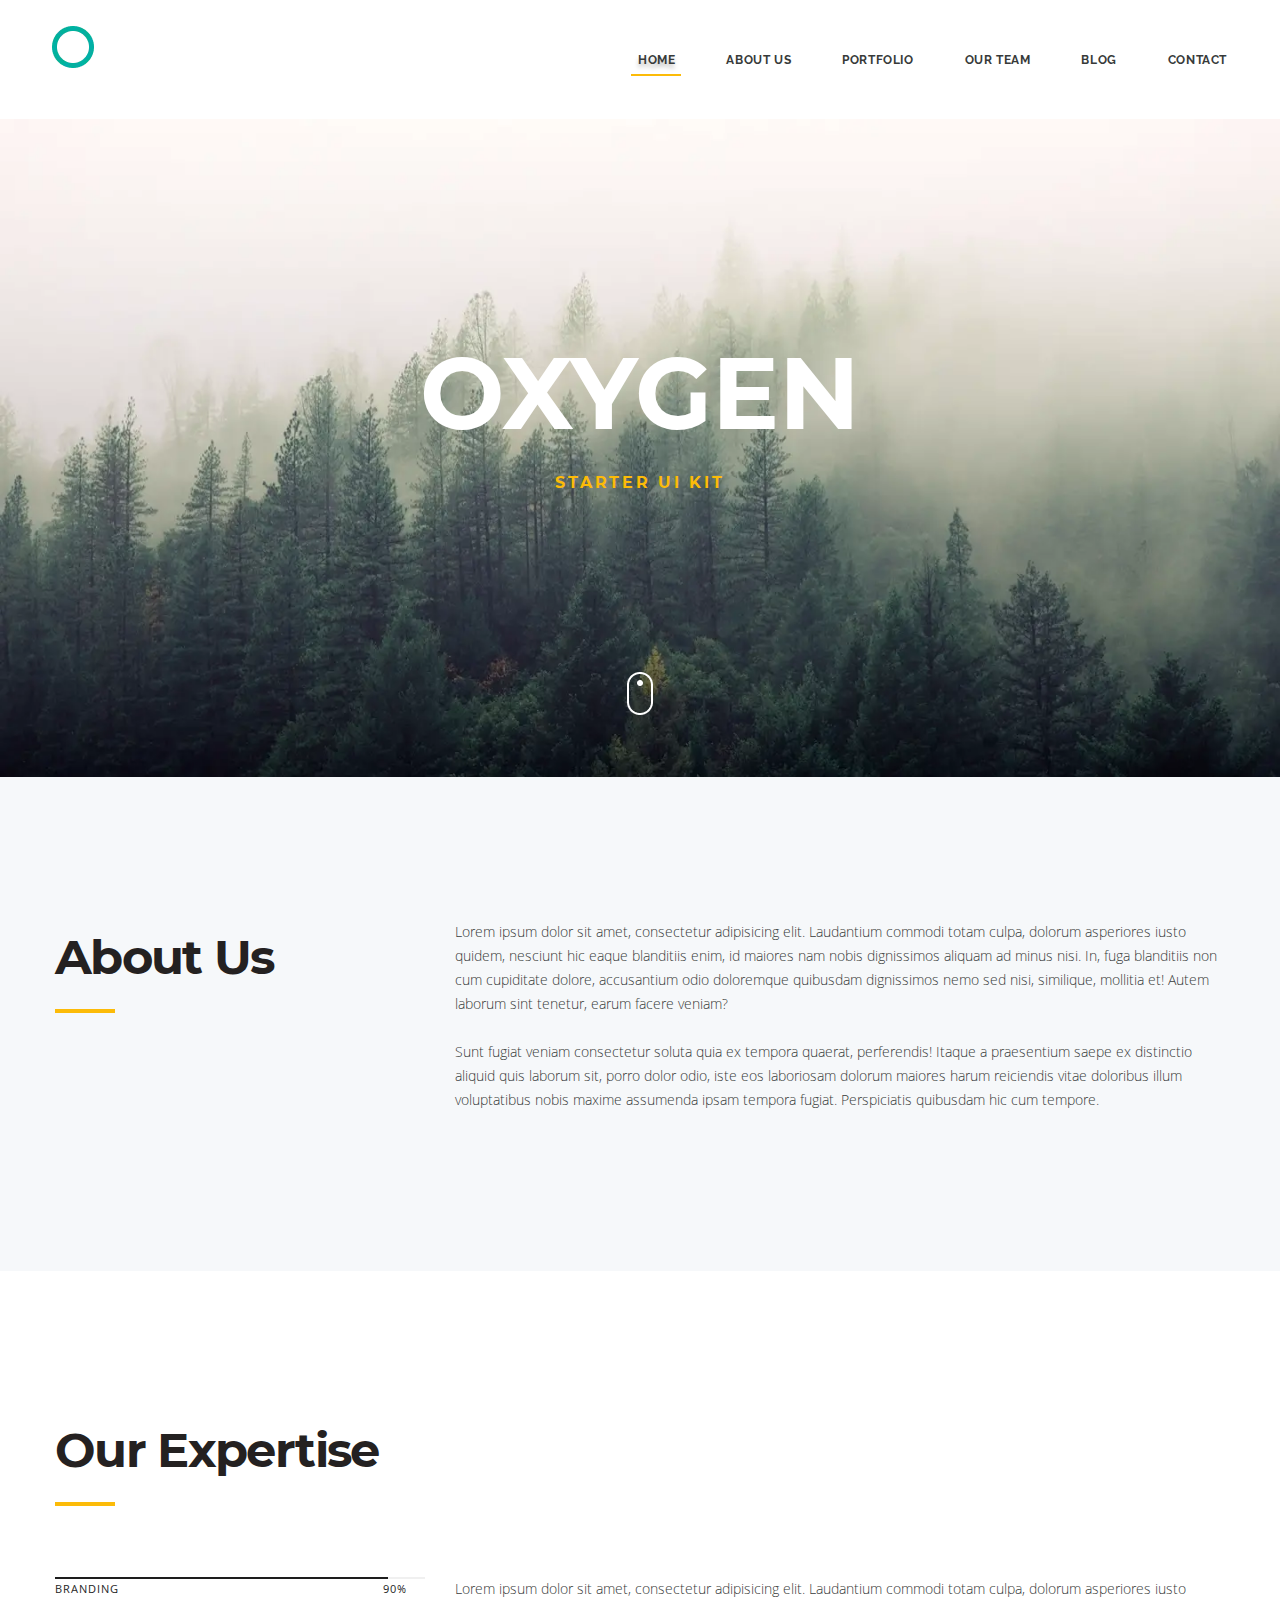
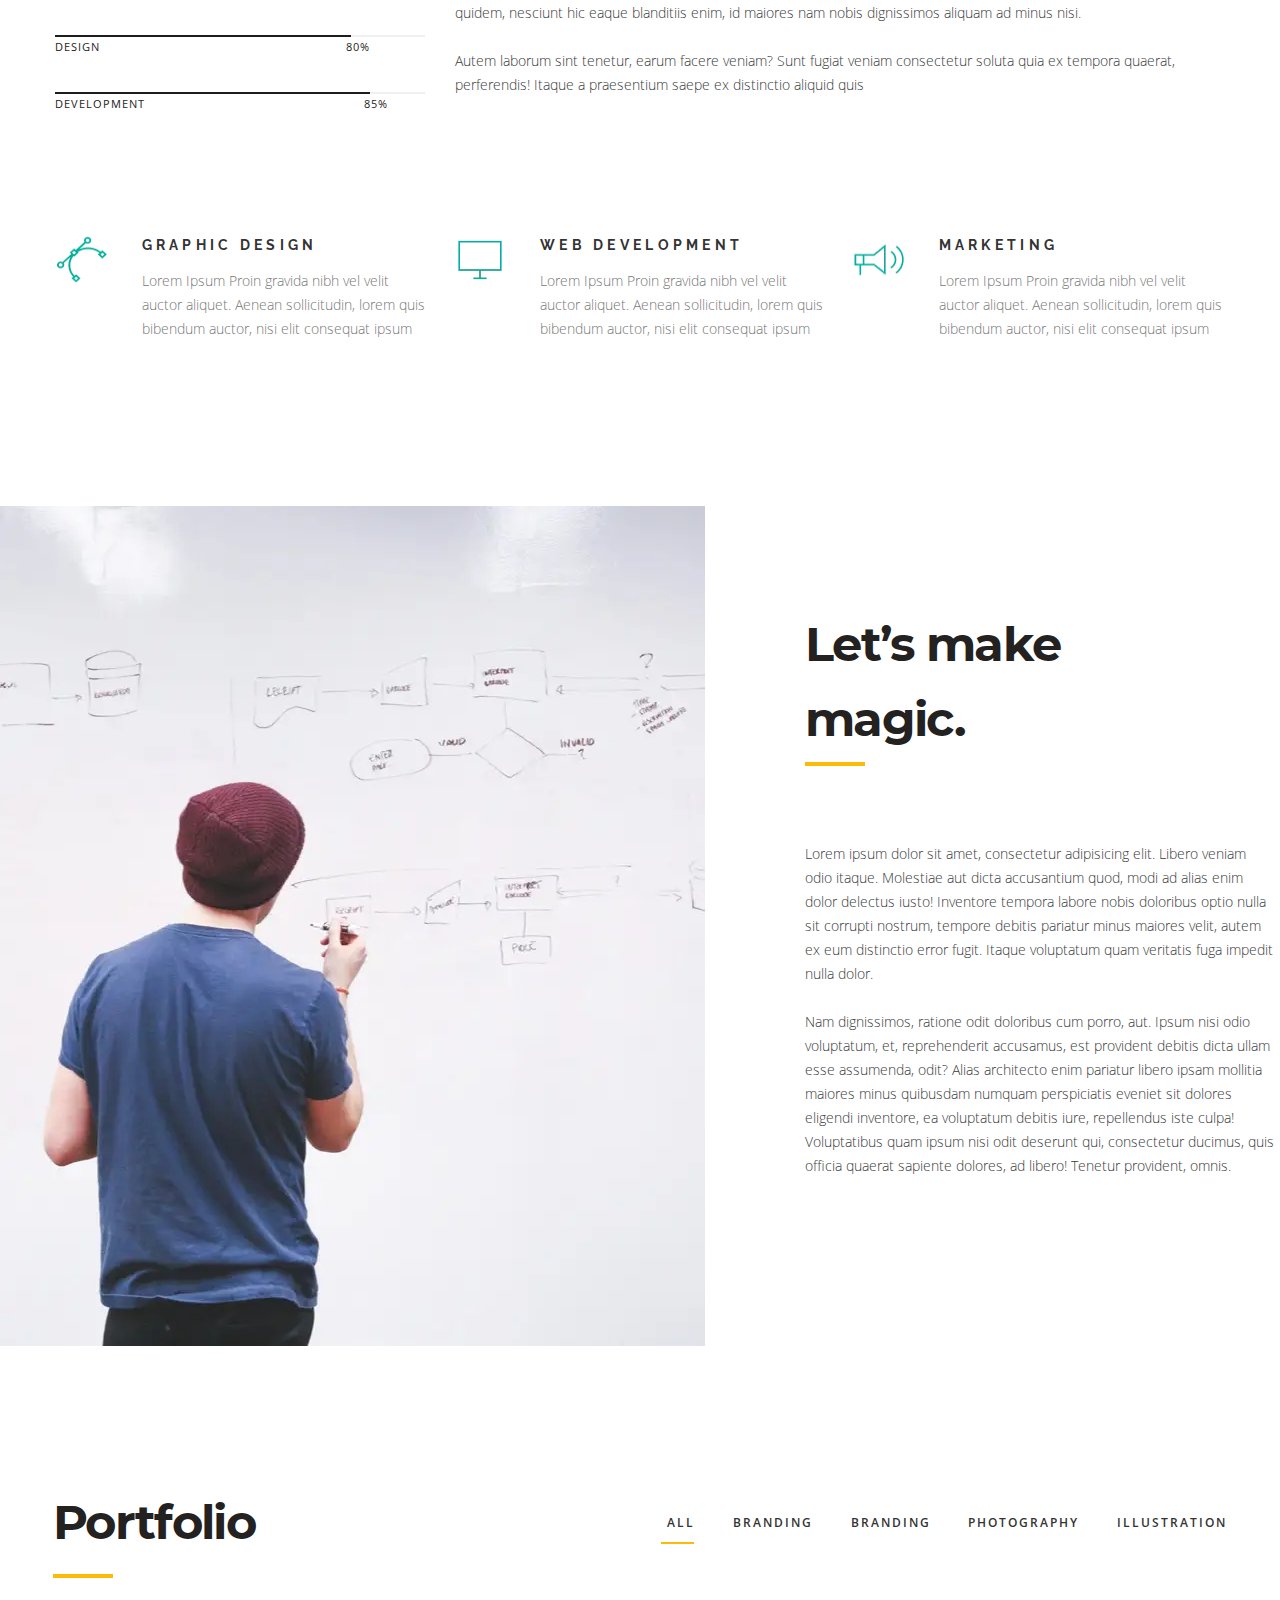
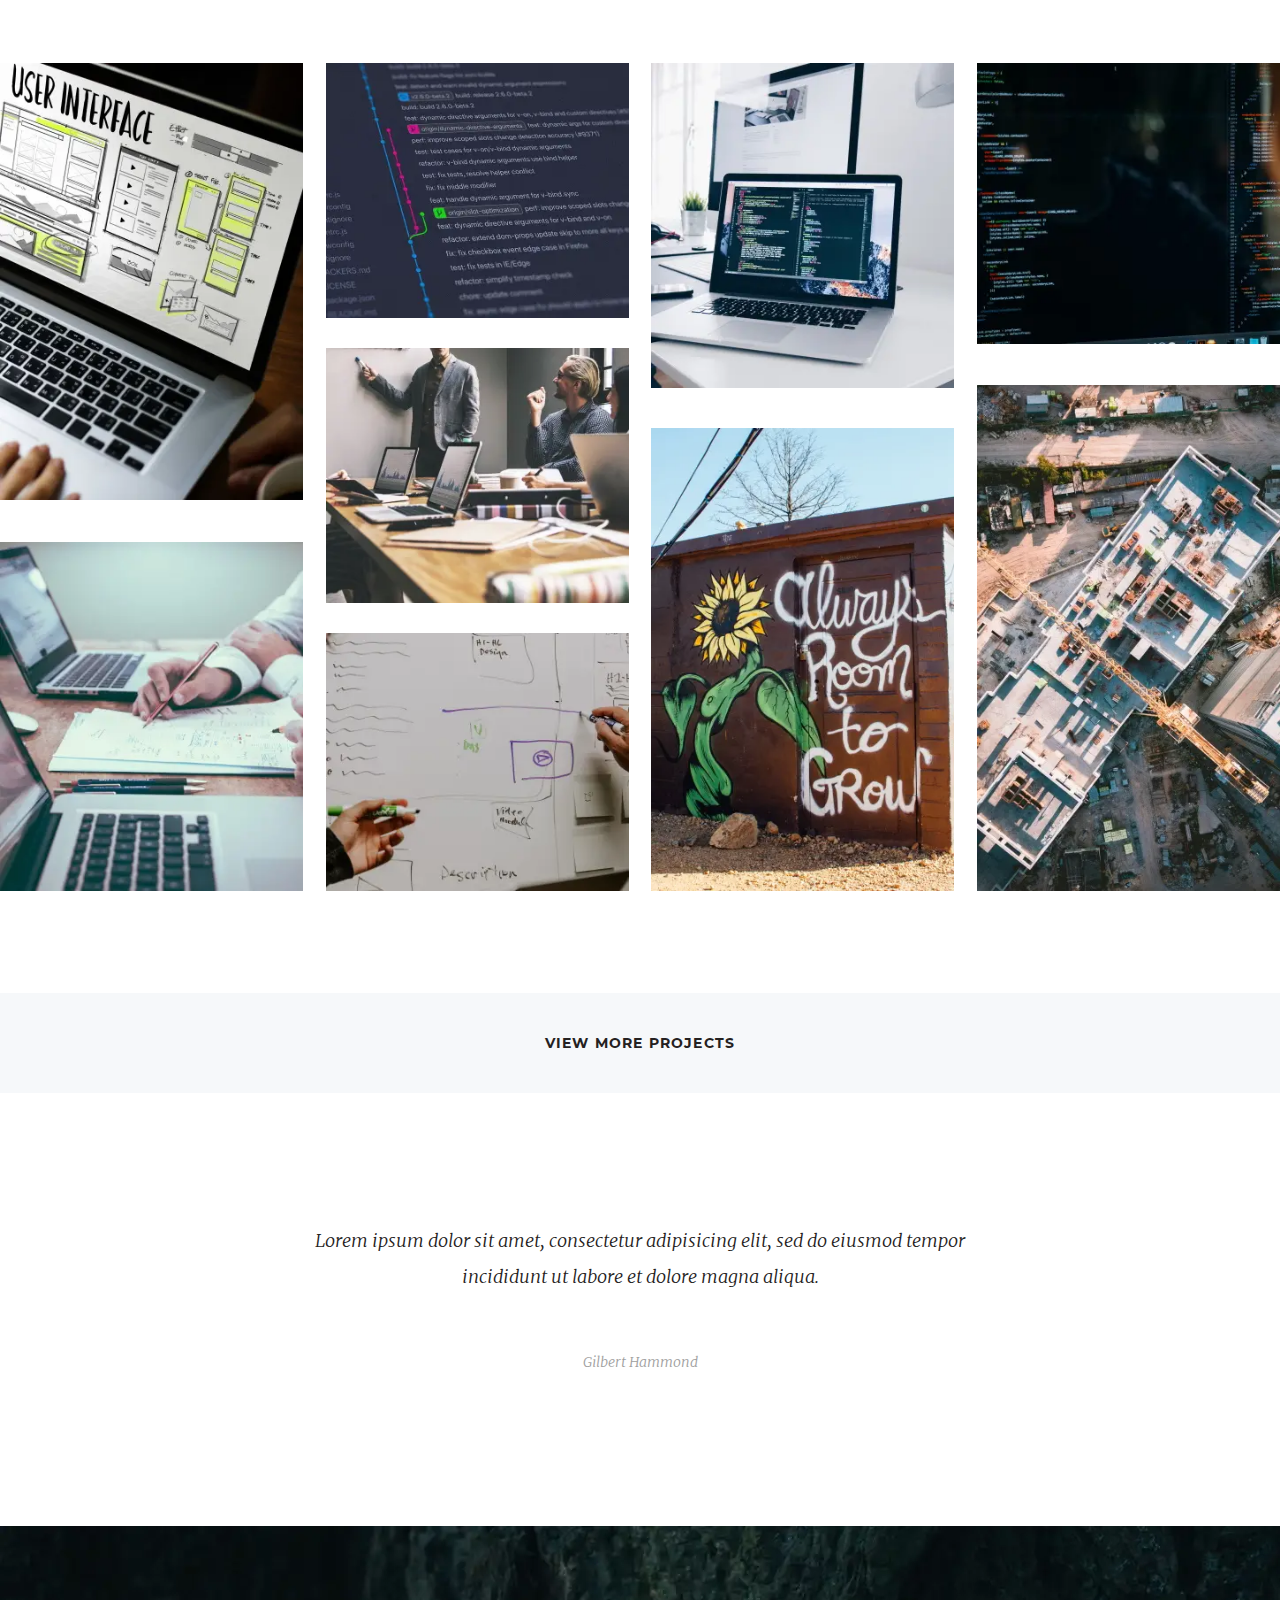
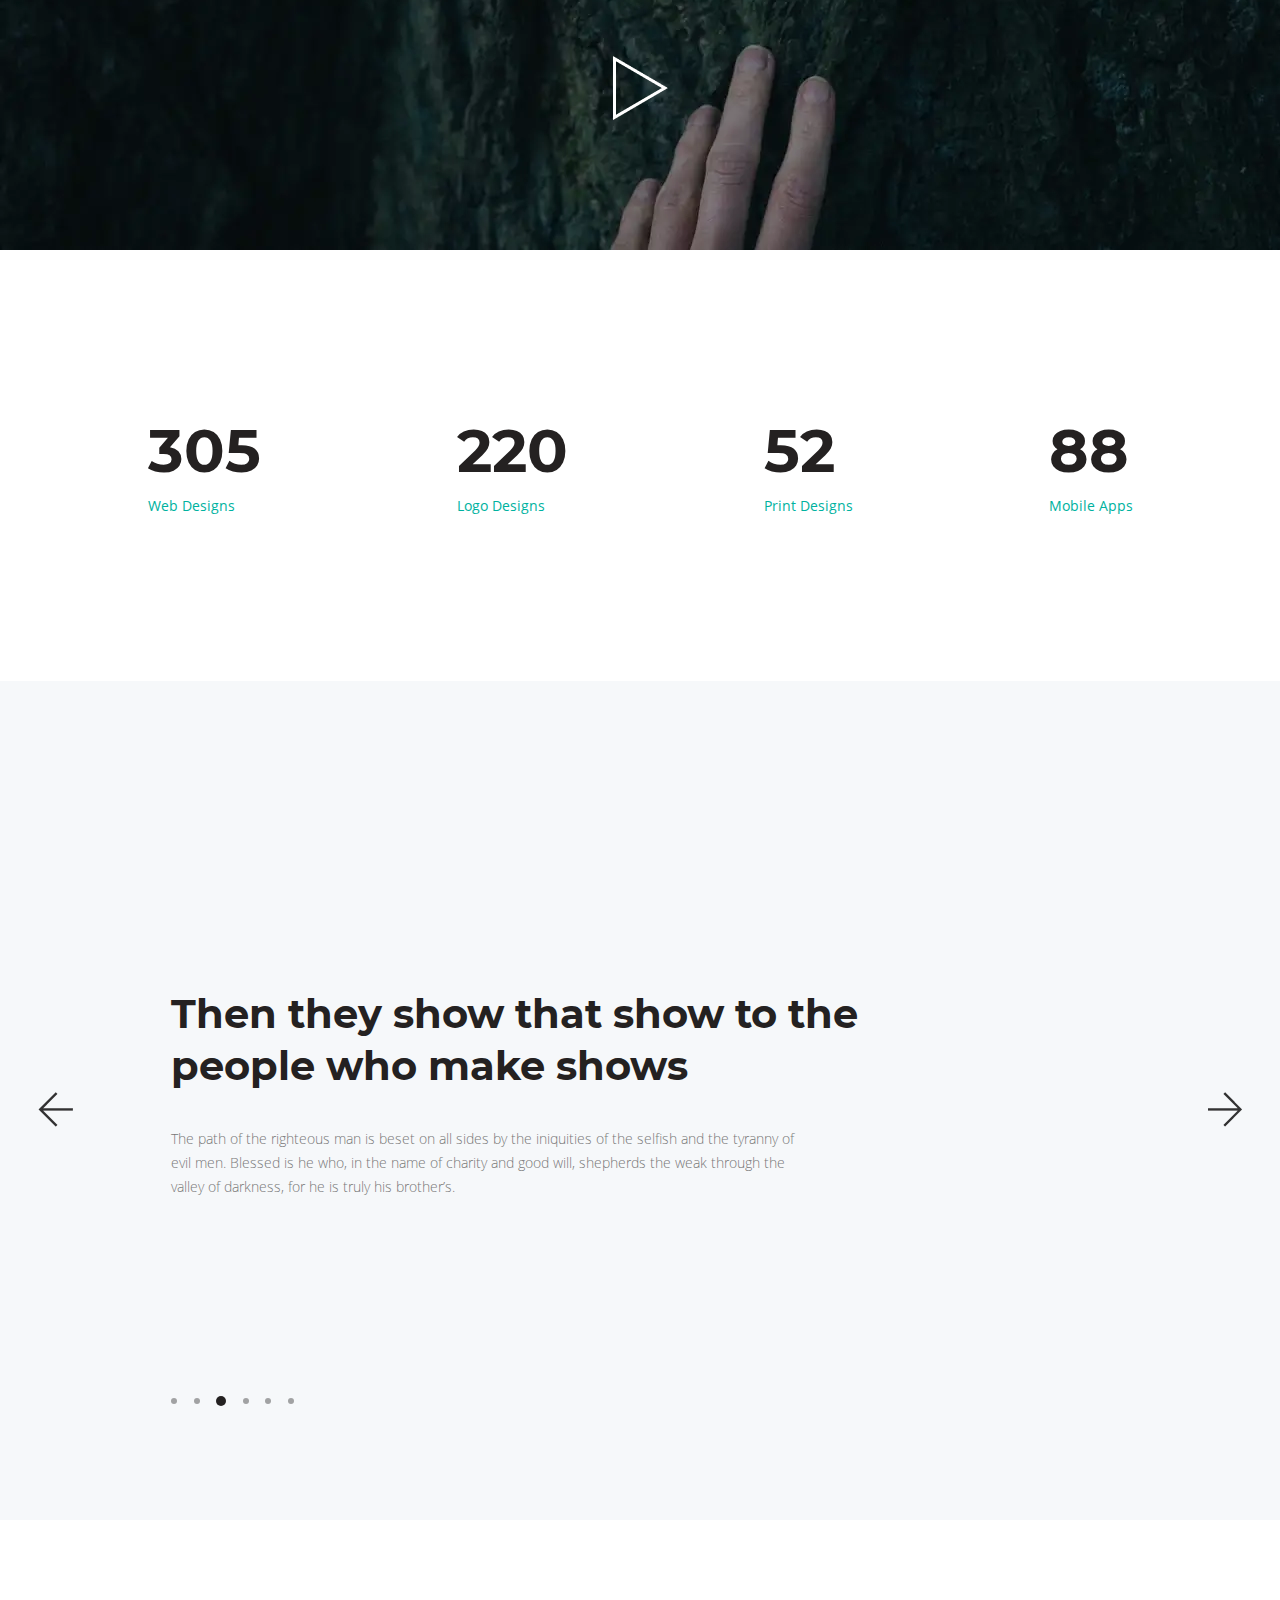
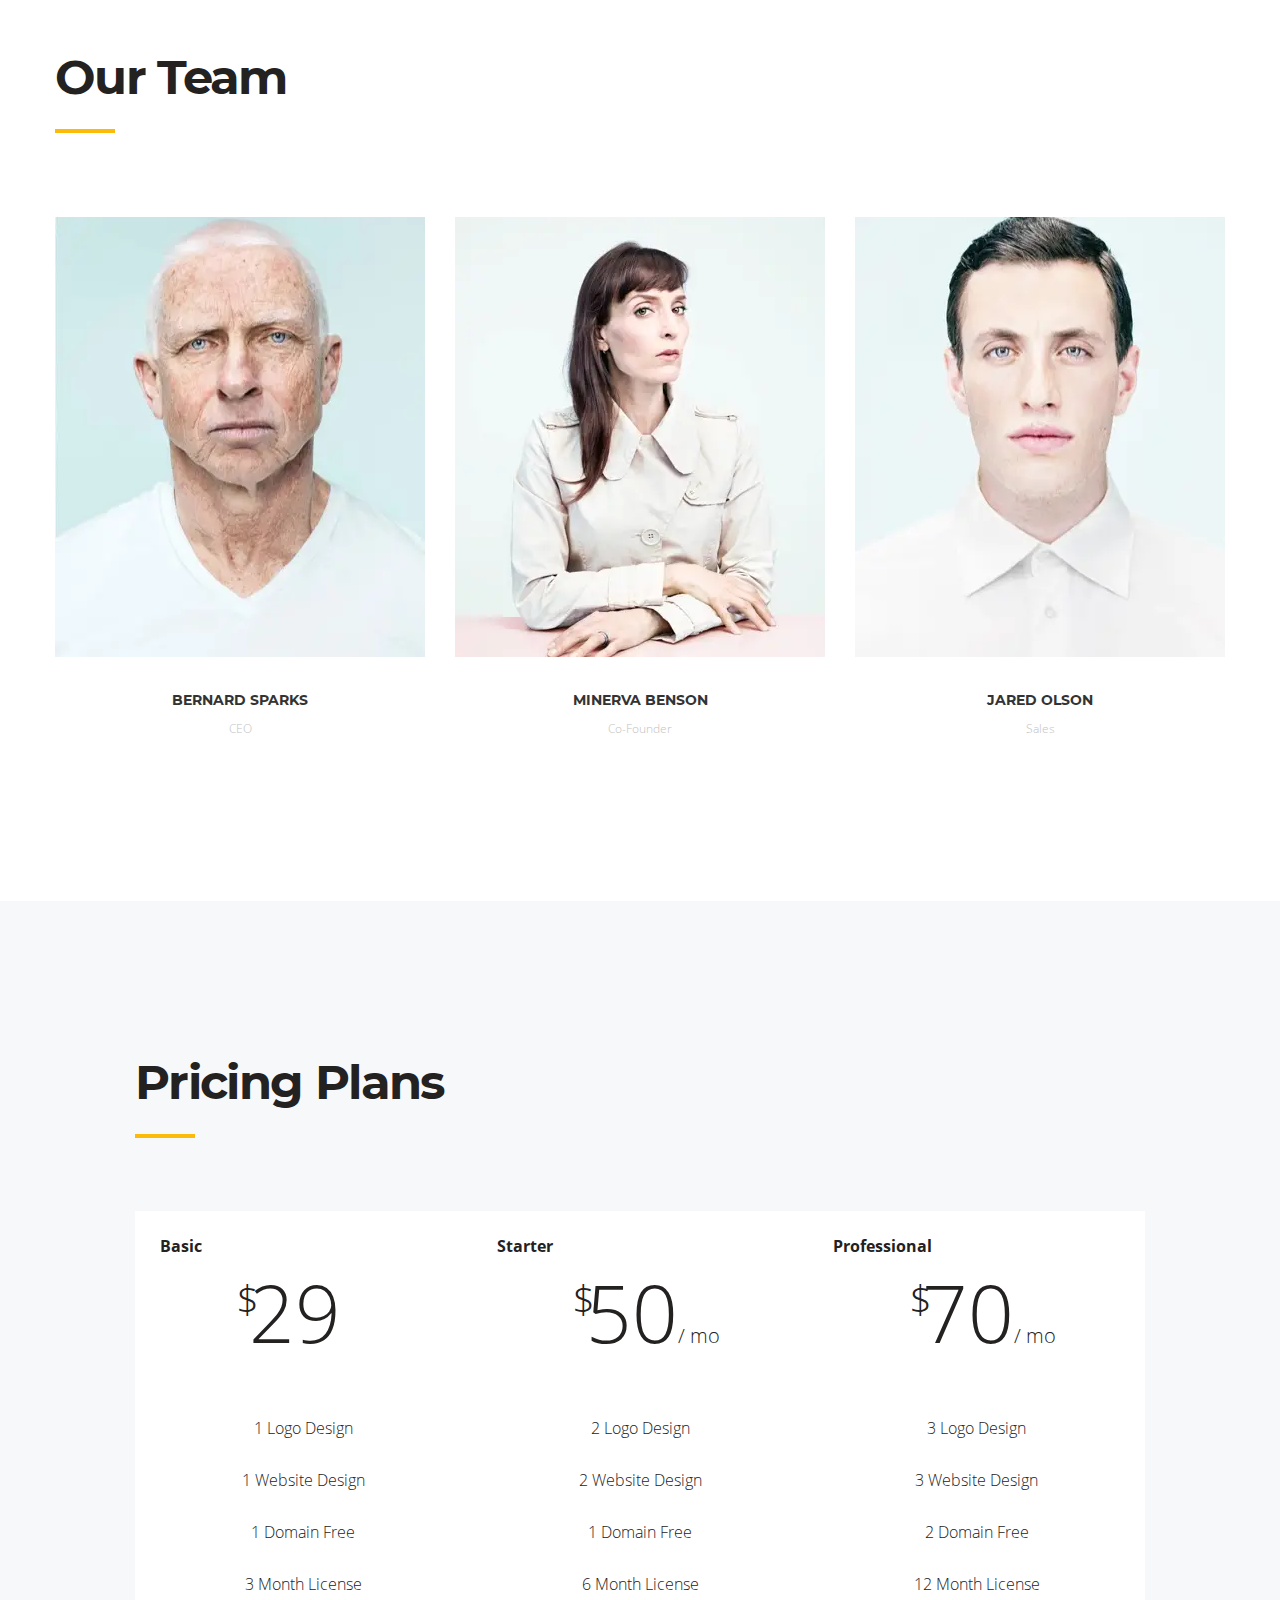
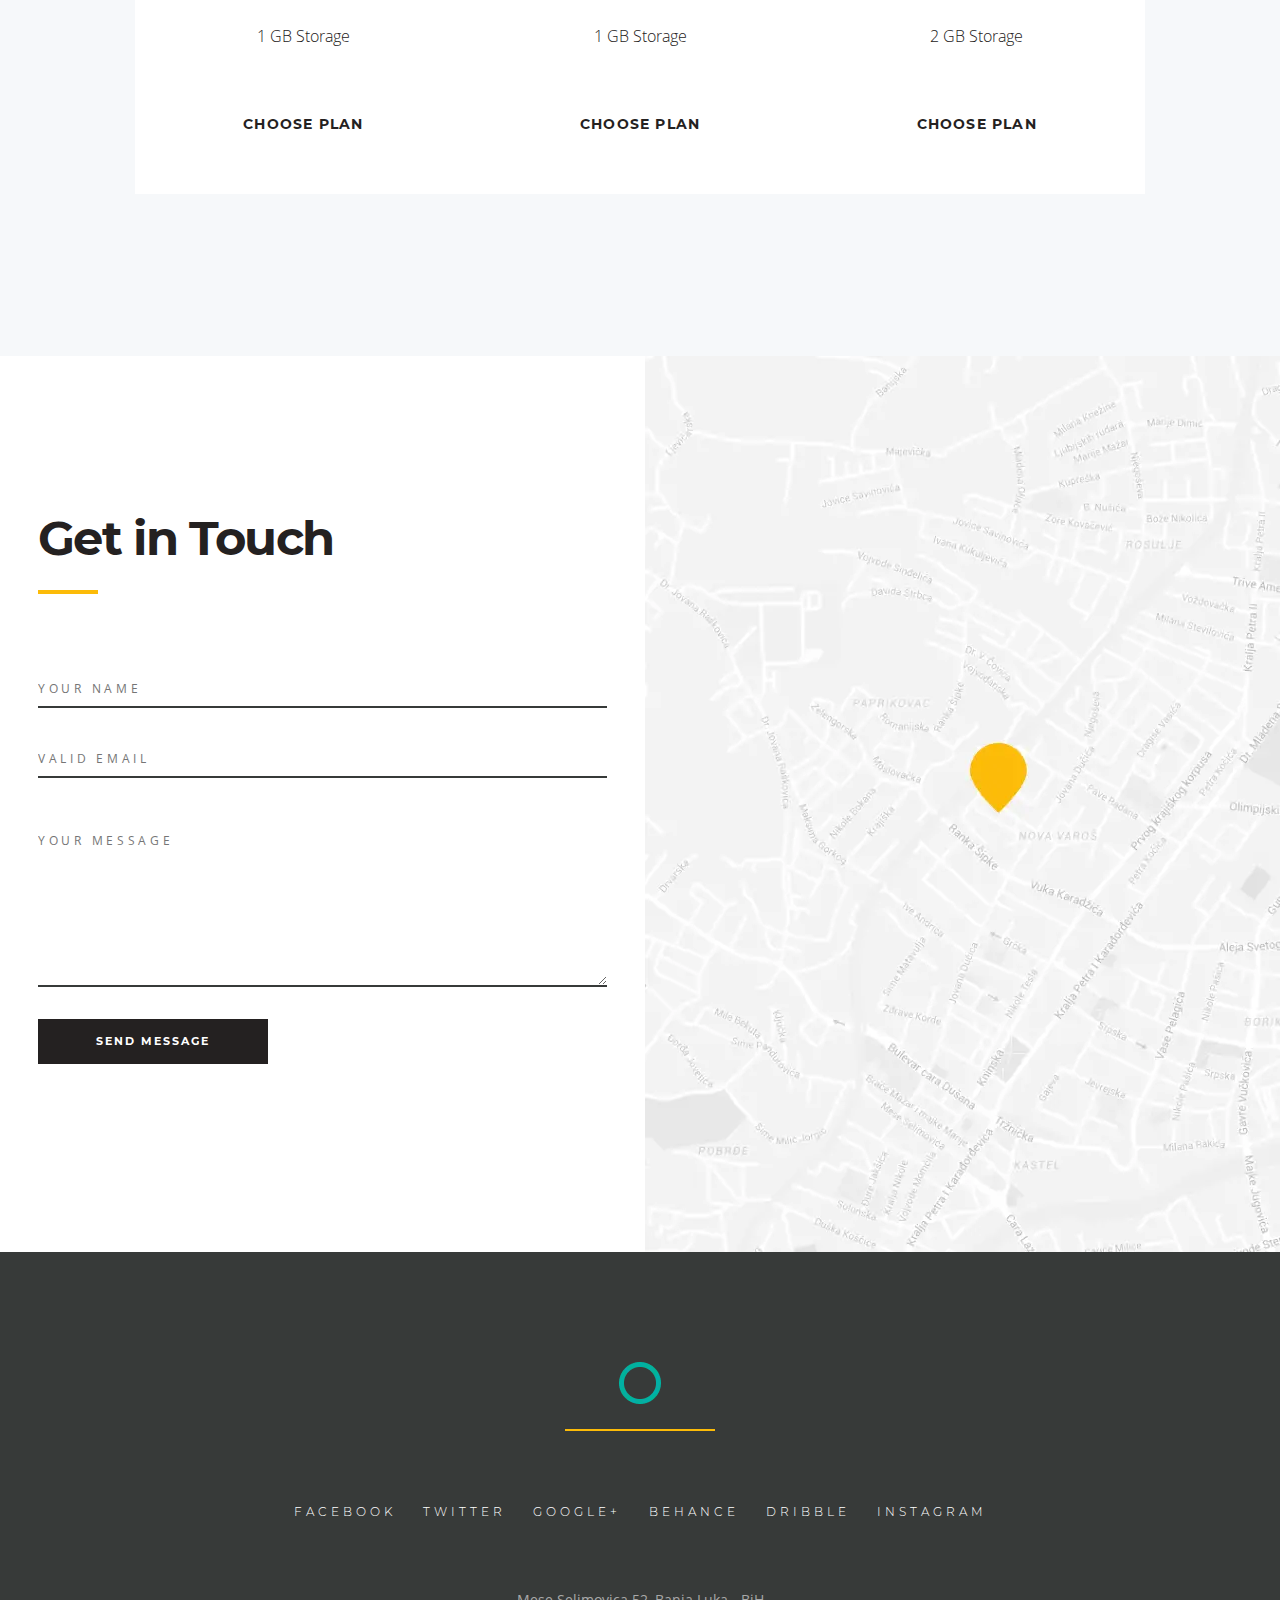
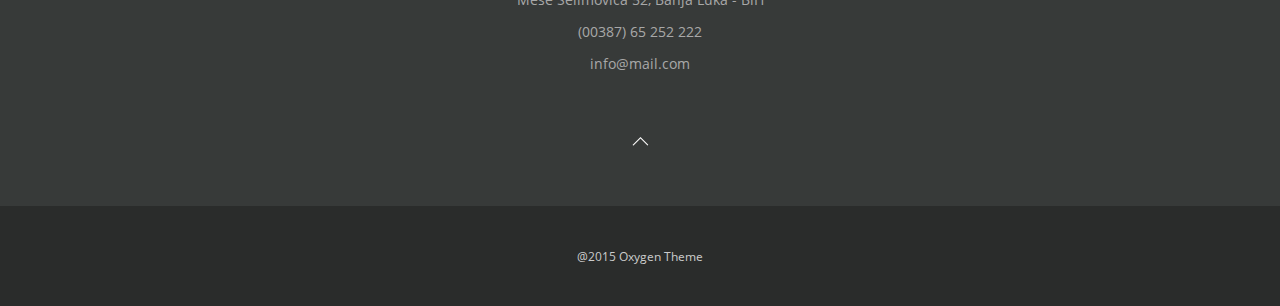
==== commit 3813c70e: "Minifies images to 'webp' format.Divide 'index.html' . Use Gulp as collector." ====
--- a/index.html
+++ b/index.html
@@ -1,505 +1,506 @@
-<!DOCTYPE html>
-<html lang="ru">
-	<head>
-		<title>Oxygen</title>
-
-		<link rel="stylesheet" href="css/style.css">
-		<meta charset="UTF-8">
-		<meta name="viewport" content="width=device-width">
-	</head>
-	<body class="page">
-		<!-- Первая секция -->
-		<header class="header">
-			<!-- Верхний блок секции(ВНЕШНЯЯ ОБЁРТКА) -->
-			<div class="header__top">
-				<!-- Контейнер ограничивающий ширину -->
-				<div class="container">
-					<!-- ВНУТРЕННЯЯ ОБЁРТКА (Блок из 2х элементов(Иконка + Меню)) -->
-					<div class="header__top-inner">
-						<!-- лого -->
-						<div class="logo">
-								
-							<a class="logo__link" href="#">
-								<img class="logo__img" src="img/Header/Icons/Logo.png" alt="Логотип" >
-							</a>
-						</div>
-						<!-- меню -->
-						<nav class="menu">
-							<!-- список позиций меню -->
-							<ul class="menu__list">
-								<!-- Позиция меню -->
-								<li class="menu__list-item">
-									<a class="menu__link menu__link_active" href="#">HOME</a>
-								</li>
-								<!-- Позиция меню -->
-								<li class="menu__list-item">
-									<a class="menu__link" href="#">ABOUT US</a>
-								</li>
-								<!-- Позиция меню -->
-								<li class="menu__list-item">
-									<a class="menu__link" href="#">PORTFOLIO</a>
-								</li>
-								<!-- Позиция меню -->
-								<li class="menu__list-item">
-									<a class="menu__link" href="#">OUR TEAM</a>
-								</li>
-								<!-- Позиция меню -->
-								<li class="menu__list-item">
-									<a class="menu__link" href="#">BLOG</a>
-								</li>
-								<!-- Позиция меню -->
-								<li class="menu__list-item">
-									<a class="menu__link" href="#">CONTACT</a>
-								</li>
-								
-							</ul>
-						</nav>
-					</div>
-				</div>
-			</div>
-
-			<!-- Нижний блок секции -->
-			<div class="header__content">
-				<!-- Контейнер ограничивающий ширину -->
-				<div class="container">
-					<!-- Блок из заголовка, -->
-					<div class="header__content-inner">
-						<!-- Заголовок -->
-						<h1 class="header__content-title">OXYGEN</h1>
-						<!-- Описание -->
-						<p class="header__content-description">STARTER UI KIT</p>
-						<!-- Указатель прокрутки -->
-						<div class="header__content-decor"></div>
-					</div>
-				</div>
-			</div>
-		</header>
-		<!-- Вторая секция "About" -->
-		<section class="about">
-			<div class="container">
-				<div class="about__inner">
-					<!-- title(стандартные стили) about__title(внешние отступы)  -->
-					<div class="title about__title">
-						About Us
-					</div>
-					<div class="about__text">
-						<p>Lorem ipsum dolor sit amet, consectetur adipisicing elit. Laudantium commodi totam culpa, dolorum asperiores iusto quidem, nesciunt hic eaque blanditiis enim, id maiores nam nobis dignissimos aliquam ad minus nisi. In, fuga blanditiis non cum cupiditate dolore, accusantium odio doloremque quibusdam dignissimos nemo sed nisi, similique, mollitia et! Autem laborum sint tenetur, earum facere veniam? </p>
-						<br>
-						<p>Sunt fugiat veniam consectetur soluta quia ex tempora quaerat, perferendis! Itaque a praesentium saepe ex distinctio aliquid quis laborum sit, porro dolor odio, iste eos laboriosam dolorum maiores harum reiciendis vitae doloribus illum voluptatibus nobis maxime assumenda ipsam tempora fugiat. Perspiciatis quibusdam hic cum tempore.</p>
-					</div>
-				</div>	
-			</div>
-		</section>
-		<!-- Третяя секция "Expertise" -->
-		<section class="expertise page__expertise">
-			<div class="container">
-				<!-- Заголовок -->
-				<div class="title">
-					Our Expertise
-				</div>
-				<!-- Контент в середине -->
-				<div class="expertise__content">
-					<!-- Обёртка для двух блоков -->
-					<div class="expertise__content-items">
-						<!-- Branding -->
-
-						<div class="expertise__content-item-box">
-							<div class="expertise__item-rate">
-								<span class="expertise__progress-bar" style="width: 90%"></span>
-							</div>
-
-							<div class="expertise__item-value" style="width: 95%">
-						    	<span class="expertise__name-value">BRANDING</span>
-						    	<span class="expertise__name-value">90%</span>
-							</div>
-						</div>
-
-						<!-- design -->
-						<div class="expertise__content-item-box">
-							<div class="expertise__item-rate">
-								<span class="expertise__progress-bar" style="width: 80%"></span>
-							</div>
-
-							<div class="expertise__item-value" style="width: 85%">
-						    	<span class="expertise__name-value">DESIGN</span>
-						    	<span class="expertise__name-value">80%</span>
-							</div>
-						</div>
-
-						<!-- development -->
-
-						<div class="expertise__content-item-box">
-							<div class="expertise__item-rate">
-								<span class="expertise__progress-bar" style="width: 85%"></span>
-							</div>
-
-							<div class="expertise__item-value" style="width: 90%">
-						    	<span class="expertise__name-value">DEVELOPMENT</span>
-						    	<span class="expertise__name-value">85%</span>
-							</div>
-						</div>
-					</div>
-					
-					<div class="expertise__content-text">
-						<p>Lorem ipsum dolor sit amet, consectetur adipisicing elit. Laudantium commodi totam culpa, dolorum asperiores iusto quidem, nesciunt hic eaque blanditiis enim, id maiores nam nobis dignissimos aliquam ad minus nisi.</p>
-						<br>
-						<p>Autem laborum sint tenetur, earum facere veniam? Sunt fugiat veniam consectetur soluta quia ex tempora quaerat, perferendis! Itaque a praesentium saepe ex distinctio aliquid quis</p>
-					</div>
-				</div>
-					<!-- блок с тремя items -->
-					<div class="expertise__items">
-						
-						<div class="expertise__item">
-							
-							<img class="expertise__item-img" src="img/Expertise/Icons/vector.png" alt="Graphic design logo">
-							
-							<div class="expertise__item-box">
-								<div class="expertise__item-title">GRAPHIC DESIGN</div>
-								<div class="expertise__item-text">Lorem Ipsum Proin gravida nibh vel  velit auctor aliquet. Aenean sollicitudin, lorem quis bibendum auctor, nisi elit consequat ipsum</div>
-							</div>
-						</div>
-
-						<div class="expertise__item">
-							
-							<img class="expertise__item-img" src="img/Expertise/Icons/monitor.png" alt="Web Development logo">
-							
-							<div class="expertise__item-box">
-								<div class="expertise__item-title">WEB DEVELOPMENT</div>
-								<div class="expertise__item-text">Lorem Ipsum Proin gravida nibh vel  velit auctor aliquet. Aenean sollicitudin, lorem quis bibendum auctor, nisi elit consequat ipsum</div>
-							</div>
-						</div>
-
-						<div class="expertise__item">
-							
-							<img class="expertise__item-img" src="img/Expertise/Icons/speaker_copy.png" alt="Marketing Logo">
-							
-							<div class="expertise__item-box">
-								<div class="expertise__item-title">MARKETING</div>
-								<div class="expertise__item-text">Lorem Ipsum Proin gravida nibh vel  velit auctor aliquet. Aenean sollicitudin, lorem quis bibendum auctor, nisi elit consequat ipsum</div>
-							</div>
-						</div>
-					
-				</div>
-			</div>
-		</section>
-		<!-- Четвёртая секция "Features" -->
-		<section class="features page__features">
-			
-			
-			
-				<img class="features__img" src="img/Features/features.png" alt="Man is writing something on the wall">
-			
-				<div class="features__inner">
-					
-					<div class="features__title">
-						Let’s make magic.
-					</div>
-					
-
-					<div class="features__text">
-						<p>Lorem ipsum dolor sit amet, consectetur adipisicing elit. Libero veniam odio itaque. Molestiae aut dicta accusantium quod, modi ad alias enim dolor delectus iusto! Inventore tempora labore nobis doloribus optio nulla sit corrupti nostrum, tempore debitis pariatur minus maiores velit, autem ex eum distinctio error fugit. Itaque voluptatum quam veritatis fuga impedit nulla dolor.</p>
-						<br>
-						<p>Nam dignissimos, ratione odit doloribus cum porro, aut. Ipsum nisi odio voluptatum, et, reprehenderit accusamus, est provident debitis dicta ullam esse assumenda, odit? Alias architecto enim pariatur libero ipsam mollitia maiores minus quibusdam numquam perspiciatis eveniet sit dolores eligendi inventore, ea voluptatum debitis iure, repellendus iste culpa! Voluptatibus quam ipsum nisi odit deserunt qui, consectetur ducimus, quis officia quaerat sapiente dolores, ad libero! Tenetur provident, omnis.</p>
-					</div>
-			
-				</div>
-		</section>
-		<!-- Пятая секция "Portfolio" -->
-		<section class="portfolio">
-			<div class="container">
-				<div class="portfolio__head">
-					<div class="title">
-						Portfolio
-					</div>
-					<div class="portfolio__links">
-						<a class="portfolio__link portfolio__link_active" href="#">ALL</a>
-						<a class="portfolio__link" href="#">BRANDING</a>
-						<a class="portfolio__link" href="#">BRANDING</a>
-						<a class="portfolio__link" href="#">PHOTOGRAPHY</a>
-						<a class="portfolio__link" href="#">ILLUSTRATION</a>
-					</div>
-				</div>
-				
-			</div>
-			<!-- Flex container -->
-			<div class="portfolio__row">
-				<!-- flex element -->
-					<div class="portfolio__column portfolio__column_first">
-						
-						<div class="portfolio__item">
-							<div class="portfolio__item-img">
-								<img src="img/Portfolio/01.jpg" alt="" class="portfolio__image">
-							</div>
-							<div class="portfolio__item-title">OCCA CUPIDATAT</div>
-							<div class="portfolio__item-description">DESIGN</div>
-						</div>
-						<div class="portfolio__item">
-							<div class="portfolio__item-img">
-								<img src="img/Portfolio/02.jpg" alt="" class="portfolio__image">
-							</div>
-							<div class="portfolio__item-title">OCCA CUPIDATAT</div>
-							<div class="portfolio__item-description">DESIGN</div>
-						</div>
-
-					</div>
-					<!-- flex element -->
-					<div class="portfolio__column portfolio__column_second">
-						<div class="portfolio__item">
-							<div class="portfolio__item-img">
-								<img src="img/Portfolio/03.jpg" alt="" class="portfolio__image">
-							</div>
-							<div class="portfolio__item-title">OCCA CUPIDATAT</div>
-							<div class="portfolio__item-description">DESIGN</div>
-						</div>
-						<div class="portfolio__item">
-							<div class="portfolio__item-img">
-								<img src="img/Portfolio/04.jpg" alt="" class="portfolio__image">
-							</div>
-							<div class="portfolio__item-title">OCCA CUPIDATAT</div>
-							<div class="portfolio__item-description">DESIGN</div>
-						</div>
-						<div class="portfolio__item">
-							<div class="portfolio__item-img">
-								<img src="img/Portfolio/05.jpg" alt="" class="portfolio__image">
-							</div>
-							<div class="portfolio__item-title">OCCA CUPIDATAT</div>
-							<div class="portfolio__item-description">DESIGN</div>
-						</div>
-					</div>
-					
-					<!-- flex element -->
-					<div class="portfolio__column portfolio__column_third">
-						
-						<div class="portfolio__item">
-							<div class="portfolio__item-img">
-								<img src="img/Portfolio/06.jpg" alt="" class="portfolio__image">
-							</div>
-							<div class="portfolio__item-title">OCCA CUPIDATAT</div>
-							<div class="portfolio__item-description">DESIGN</div>
-						</div>
-						<div class="portfolio__item">
-							<div class="portfolio__item-img">
-								<img src="img/Portfolio/07.jpg" alt="" class="portfolio__image">
-							</div>
-							<div class="portfolio__item-title">OCCA CUPIDATAT</div>
-							<div class="portfolio__item-description">DESIGN</div>
-						</div>
-
-					</div>
-					
-					<!-- flex element -->
-					<div class="portfolio__column portfolio__column_fourth">
-						
-						<div class="portfolio__item">
-							<div class="portfolio__item-img">
-								<img src="img/Portfolio/08.jpg" alt="" class="portfolio__image">
-							</div>
-							<div class="portfolio__item-title">OCCA CUPIDATAT</div>
-							<div class="portfolio__item-description">DESIGN</div>
-						</div>
-						<div class="portfolio__item">
-							<div class="portfolio__item-img">
-								<img src="img/Portfolio/09.jpg" alt="" class="portfolio__image">
-							</div>
-							<div class="portfolio__item-title">OCCA CUPIDATAT</div>
-							<div class="portfolio__item-description">DESIGN</div>
-						</div>
-
-					</div>
-			</div>
-			<a class="portfolio__btn-full" href="#">VIEW MORE PROJECTS</a>
-		</section>
-		<!-- Шестая секция видео -->
-		<section class="video">
-			<div class="video__text-content">
-				<div class="video__quote">
-					Lorem ipsum dolor sit amet, consectetur adipisicing elit, sed do eiusmod tempor incididunt ut labore et dolore magna aliqua.
-				</div>
-				<div class="video__quote-author">
-					Gilbert Hammond
-				</div>
-			</div>
-			<div class="video__content">
-				<a class="video__btn" href="#" >
-					
-				</a>
-			</div>
-		</section>
-		<!-- Седьмая секция "Statistics" -->
-		<section class="statistics">
-			<div class="container">
-				<div class="statistics__inner">
-					<div class="statistics__item">
-						<div class="statistics__item-num">305</div>
-						<div class="statistics__item-text">Web Designs</div>
-					</div>
-
-					<div class="statistics__item">
-						<div class="statistics__item-num">220</div>
-						<div class="statistics__item-text">Logo Designs</div>
-					</div>
-
-					<div class="statistics__item">
-						<div class="statistics__item-num">52</div>
-						<div class="statistics__item-text">Print Designs</div>
-					</div>
-
-					<div class="statistics__item">
-						<div class="statistics__item-num">88</div>
-						<div class="statistics__item-text">Mobile Apps</div>
-					</div>
-				</div>
-			</div>
-		</section>
-		<!-- Восьмая секция "Slider" -->
-		<section class="slider">
-			<div class="slider__item">
-				<div class="slider__item-title">
-					Then they show that show to the people who make shows
-				</div>
-				<div class="slider__item-nav">
-					<a href="#" class="slider__item-arrow"></a>
-					<a href="#" class="slider__item-arrow"></a>
-				</div>
-				<div class="slider__item-text">
-					<p>The path of the righteous man is beset on all sides by the iniquities of the selfish and the tyranny of evil men. Blessed is he who, in the name of charity and good will, shepherds the weak through the valley of darkness, for he is truly his brother’s.</p>
-				</div>
-				<div class="slider__triggers">
-					<button class="slider__trigger"></button>
-					<button class="slider__trigger"></button>
-					<button class="slider__trigger slider__trigger_active"></button>
-					<button class="slider__trigger"></button>
-					<button class="slider__trigger"></button>
-					<button class="slider__trigger"></button>
-				</div>
-			</div>
-		</section>
-		<!-- Девятая секция "Team" -->
-		<section class="team">
-			<div class="container">
-				<div class="title team__title">
-					Our Team
-				</div>
-				
-				<div class="team__items">
-					
-					<div class="team__item">
-						<img class="team__item-img" src="img/Team/bernard.png" alt="BERNARD SPARKS" >
-						<div class="team__item-name">BERNARD SPARKS</div>
-						<div class="team__item-position">CEO</div>
-					</div>
-
-					<div class="team__item">
-						<img class="team__item-img" src="img/Team/minerva.png" alt="MINERVA BENSON">
-						<div class="team__item-name">MINERVA BENSON</div>
-						<div class="team__item-position">Co-Founder</div>
-					</div>
-
-					<div class="team__item">
-						<img class="team__item-img" src="img/Team/jared.png" alt="JARED OLSON">
-						<div class="team__item-name">JARED OLSON</div>
-						<div class="team__item-position">Sales</div>
-					</div>
-					
-				</div>
-			</div>
-			
-		</section>	
-		<!-- Десятая секция "Pricing" -->
-		<section class="pricing">
-			<div class="container">
-				<div class="title pricing__title">Pricing Plans</div>
-				
-				<div class="pricing__items">
-					
-					<div class="pricing__item">
-						<div class="pricing__item-name">Basic</div>
-						<div class="pricing__item-rate">29<span class="pricing__rate-period pricing__rate-period_basic">/ mo</span></div>
-						<ul class="pricing__list">
-							<li class="pricing__list-item">1 Logo Design</li>
-							<li class="pricing__list-item">1 Website Design</li>
-							<li class="pricing__list-item">1 Domain Free</li>
-							<li class="pricing__list-item">3 Month License</li>
-							<li class="pricing__list-item">1 GB Storage</li>
-						</ul>
-						<a class="pricing__btn" href="#">CHOOSE PLAN</a>
-					</div>
-
-					<div class="pricing__item">
-						<div class="pricing__item-name">Starter</div>
-						<div class="pricing__item-rate">50<span class="pricing__rate-period">/ mo</span></div>
-						<ul class="pricing__list">
-							<li class="pricing__list-item">2 Logo Design</li>
-							<li class="pricing__list-item">2 Website Design</li>
-							<li class="pricing__list-item">1 Domain Free</li>
-							<li class="pricing__list-item">6 Month License</li>
-							<li class="pricing__list-item">1 GB Storage</li>
-						</ul>
-						<a class="pricing__btn" href="#">CHOOSE PLAN</a>
-					</div>
-
-					<div class="pricing__item">
-						<div class="pricing__item-name">Professional</div>
-						<div class="pricing__item-rate">70<span class="pricing__rate-period">/ mo</span></div>
-						<ul class="pricing__list">
-							<li class="pricing__list-item">3 Logo Design</li>
-							<li class="pricing__list-item">3 Website Design</li>
-							<li class="pricing__list-item">2 Domain Free</li>
-							<li class="pricing__list-item">12 Month License</li>
-							<li class="pricing__list-item">2 GB Storage</li>
-						</ul>
-						<a class="pricing__btn" href="#">CHOOSE PLAN</a>
-					</div>
-				</div>
-			</div>
-		</section>
-		<!-- Одиннадцатая секция "Contact" -->
-		<section class="contact">
-			<div class="container">
-				<div class="contact__inner">
-				<div class="contact__content">
-					<div class="title contact__title">Get in Touch</div>
-					<form class="contact__form" action="#">
-						<input class="contact__form-input" type="text" placeholder="YOUR NAME">
-						<input class="contact__form-input" type="text" placeholder="VALID EMAIL">
-						<textarea class="contact__form-input contact__form-input_textarea" placeholder="YOUR MESSAGE"></textarea>
-						<button class="contact__form-btn">SEND MESSAGE</button>
-				</div>
-				<div class="contact__map"><img src="img/Contact/map.png" alt="Company Address" class="contact__map-img"></div>
-				</div>
-			</div>
-		</section>
-		<!-- Двенадцатая секция "Footer" -->
-		<footer class="footer">
-			<div class="footer__content">
-				<div class="container">
-					
-					<div class="logo logo_line">
-						<a class="logo__link" href="#">
-							<img class="logo__img" src="img/Footer/Icons/Shape.png" alt="LOGO" >
-						</a>
-					</div>
-					
-					<div class="footer__social">
-						<a class="footer__social-link" href="#">FACEBOOK</a>
-						<a class="footer__social-link" href="#">TWITTER</a>
-						<a class="footer__social-link" href="#">GOOGLE+</a>
-						<a class="footer__social-link" href="#">BEHANCE</a>
-						<a class="footer__social-link" href="#">DRIBBLE</a>
-						<a class="footer__social-link" href="#">INSTAGRAM</a>
-					</div>
-					<div class="footer__bottom">
-					<div class="footer__address">Mese Selimovica 52, Banja Luka - BiH</div>
-					<a class="footer__phone" href="tel:0038765252222">(00387) 65 252 222</a>
-					<a class="footer__email" href="mailto:info@mail.com">info@mail.com</a>
-					<a class="footer__to-top-btn" href="#"></a>
-					</div>
-				</div>
-			</div>
-			<div class="footer__copy">
-				@2015 Oxygen Theme
-			</div>
-		</footer>
-	</body>
-
-	</html>
+<!DOCTYPE html>+<html lang="en">+<head>+	<meta charset="UTF-8">+	<meta name="viewport" content="width=1440">+	<link rel="stylesheet" href="css/style.min.css">+	<title>Oxygen</title>+</head>+<body>+	<!-- Секция Header -->+	<header class="header">+			<!-- Верхний блок секции(ВНЕШНЯЯ ОБЁРТКА) -->+			<div class="header__top">+				<!-- Контейнер ограничивающий ширину -->+				<div class="container">+					<!-- ВНУТРЕННЯЯ ОБЁРТКА (Блок из 2х элементов(Иконка + Меню)) -->+					<div class="header__top-inner">+						<!-- лого -->+						<div class="logo">+								+							<a class="logo__link" href="#">+								<picture><source srcset="img/Header/Icons/Logo.webp" type="image/webp"><img class="logo__img" src="img/Header/Icons/Logo.png" alt="Логотип" ></picture>+							</a>+						</div>+						<!-- меню -->+						<nav class="menu">+							<!-- список позиций меню -->+							<ul class="menu__list">+								<!-- Позиция меню -->+								<li class="menu__list-item">+									<a class="menu__link menu__link_active" href="#">HOME</a>+								</li>+								<!-- Позиция меню -->+								<li class="menu__list-item">+									<a class="menu__link" href="#">ABOUT US</a>+								</li>+								<!-- Позиция меню -->+								<li class="menu__list-item">+									<a class="menu__link" href="#">PORTFOLIO</a>+								</li>+								<!-- Позиция меню -->+								<li class="menu__list-item">+									<a class="menu__link" href="#">OUR TEAM</a>+								</li>+								<!-- Позиция меню -->+								<li class="menu__list-item">+									<a class="menu__link" href="#">BLOG</a>+								</li>+								<!-- Позиция меню -->+								<li class="menu__list-item">+									<a class="menu__link" href="#">CONTACT</a>+								</li>+								+							</ul>+						</nav>+					</div>+				</div>+			</div>++			<!-- Нижний блок секции -->+			<div class="header__content">+				<!-- Контейнер ограничивающий ширину -->+				<div class="container">+					<!-- Блок из заголовка, -->+					<div class="header__content-inner">+						<!-- Заголовок -->+						<h1 class="header__content-title">OXYGEN</h1>+						<!-- Описание -->+						<p class="header__content-description">STARTER UI KIT</p>+						<!-- Указатель прокрутки -->+						<div class="header__content-decor"></div>+					</div>+				</div>+			</div>+		</header>+	<!-- Секция About -->+	<section class="about">+			<div class="container">+				<div class="about__inner">+					<!-- title(стандартные стили) about__title(внешние отступы)  -->+					<div class="title about__title">+						About Us+					</div>+					<div class="about__text">+						<p>Lorem ipsum dolor sit amet, consectetur adipisicing elit. Laudantium commodi totam culpa, dolorum asperiores iusto quidem, nesciunt hic eaque blanditiis enim, id maiores nam nobis dignissimos aliquam ad minus nisi. In, fuga blanditiis non cum cupiditate dolore, accusantium odio doloremque quibusdam dignissimos nemo sed nisi, similique, mollitia et! Autem laborum sint tenetur, earum facere veniam? </p>+						<br>+						<p>Sunt fugiat veniam consectetur soluta quia ex tempora quaerat, perferendis! Itaque a praesentium saepe ex distinctio aliquid quis laborum sit, porro dolor odio, iste eos laboriosam dolorum maiores harum reiciendis vitae doloribus illum voluptatibus nobis maxime assumenda ipsam tempora fugiat. Perspiciatis quibusdam hic cum tempore.</p>+					</div>+				</div>	+			</div>+		</section>+	<!-- Третяя секция "Expertise" -->+	<section class="expertise page__expertise">+			<div class="container">+				<!-- Заголовок -->+				<div class="title">+					Our Expertise+				</div>+				<!-- Контент в середине -->+				<div class="expertise__content">+					<!-- Обёртка для двух блоков -->+					<div class="expertise__content-items">+						<!-- Branding -->++						<div class="expertise__content-item-box">+							<div class="expertise__item-rate">+								<span class="expertise__progress-bar" style="width: 90%"></span>+							</div>++							<div class="expertise__item-value" style="width: 95%">+						    	<span class="expertise__name-value">BRANDING</span>+						    	<span class="expertise__name-value">90%</span>+							</div>+						</div>++						<!-- design -->+						<div class="expertise__content-item-box">+							<div class="expertise__item-rate">+								<span class="expertise__progress-bar" style="width: 80%"></span>+							</div>++							<div class="expertise__item-value" style="width: 85%">+						    	<span class="expertise__name-value">DESIGN</span>+						    	<span class="expertise__name-value">80%</span>+							</div>+						</div>++						<!-- development -->++						<div class="expertise__content-item-box">+							<div class="expertise__item-rate">+								<span class="expertise__progress-bar" style="width: 85%"></span>+							</div>++							<div class="expertise__item-value" style="width: 90%">+						    	<span class="expertise__name-value">DEVELOPMENT</span>+						    	<span class="expertise__name-value">85%</span>+							</div>+						</div>+					</div>+					+					<div class="expertise__content-text">+						<p>Lorem ipsum dolor sit amet, consectetur adipisicing elit. Laudantium commodi totam culpa, dolorum asperiores iusto quidem, nesciunt hic eaque blanditiis enim, id maiores nam nobis dignissimos aliquam ad minus nisi.</p>+						<br>+						<p>Autem laborum sint tenetur, earum facere veniam? Sunt fugiat veniam consectetur soluta quia ex tempora quaerat, perferendis! Itaque a praesentium saepe ex distinctio aliquid quis</p>+					</div>+				</div>+					<!-- блок с тремя items -->+					<div class="expertise__items">+						+						<div class="expertise__item">+							+							<picture><source srcset="img/Expertise/Icons/vector.webp" type="image/webp"><img class="expertise__item-img" src="img/Expertise/Icons/vector.png" alt="Graphic design logo"></picture>+							+							<div class="expertise__item-box">+								<div class="expertise__item-title">GRAPHIC DESIGN</div>+								<div class="expertise__item-text">Lorem Ipsum Proin gravida nibh vel  velit auctor aliquet. Aenean sollicitudin, lorem quis bibendum auctor, nisi elit consequat ipsum</div>+							</div>+						</div>++						<div class="expertise__item">+							+							<picture><source srcset="img/Expertise/Icons/monitor.webp" type="image/webp"><img class="expertise__item-img" src="img/Expertise/Icons/monitor.png" alt="Web Development logo"></picture>+							+							<div class="expertise__item-box">+								<div class="expertise__item-title">WEB DEVELOPMENT</div>+								<div class="expertise__item-text">Lorem Ipsum Proin gravida nibh vel  velit auctor aliquet. Aenean sollicitudin, lorem quis bibendum auctor, nisi elit consequat ipsum</div>+							</div>+						</div>++						<div class="expertise__item">+							+							<picture><source srcset="img/Expertise/Icons/speaker_copy.webp" type="image/webp"><img class="expertise__item-img" src="img/Expertise/Icons/speaker_copy.png" alt="Marketing Logo"></picture>+							+							<div class="expertise__item-box">+								<div class="expertise__item-title">MARKETING</div>+								<div class="expertise__item-text">Lorem Ipsum Proin gravida nibh vel  velit auctor aliquet. Aenean sollicitudin, lorem quis bibendum auctor, nisi elit consequat ipsum</div>+							</div>+						</div>+					+				</div>+			</div>+		</section>+	<!-- Четвёртая секция "Features" -->+		<section class="features page__features">+			+			+			+				<picture><source srcset="img/Features/features.webp" type="image/webp"><img class="features__img" src="img/Features/features.png" alt="Man is writing something on the wall"></picture>+			+				<div class="features__inner">+					+					<div class="features__title">+						Let’s make magic.+					</div>+					++					<div class="features__text">+						<p>Lorem ipsum dolor sit amet, consectetur adipisicing elit. Libero veniam odio itaque. Molestiae aut dicta accusantium quod, modi ad alias enim dolor delectus iusto! Inventore tempora labore nobis doloribus optio nulla sit corrupti nostrum, tempore debitis pariatur minus maiores velit, autem ex eum distinctio error fugit. Itaque voluptatum quam veritatis fuga impedit nulla dolor.</p>+						<br>+						<p>Nam dignissimos, ratione odit doloribus cum porro, aut. Ipsum nisi odio voluptatum, et, reprehenderit accusamus, est provident debitis dicta ullam esse assumenda, odit? Alias architecto enim pariatur libero ipsam mollitia maiores minus quibusdam numquam perspiciatis eveniet sit dolores eligendi inventore, ea voluptatum debitis iure, repellendus iste culpa! Voluptatibus quam ipsum nisi odit deserunt qui, consectetur ducimus, quis officia quaerat sapiente dolores, ad libero! Tenetur provident, omnis.</p>+					</div>+			+				</div>+		</section>+	<!-- Пятая секция "Portfolio" -->+	<section class="portfolio">+			<div class="container">+				<div class="portfolio__head">+					<div class="title">+						Portfolio+					</div>+					<div class="portfolio__links">+						<a class="portfolio__link portfolio__link_active" href="#">ALL</a>+						<a class="portfolio__link" href="#">BRANDING</a>+						<a class="portfolio__link" href="#">BRANDING</a>+						<a class="portfolio__link" href="#">PHOTOGRAPHY</a>+						<a class="portfolio__link" href="#">ILLUSTRATION</a>+					</div>+				</div>+				+			</div>+			<!-- Flex container -->+			<div class="portfolio__row">+				<!-- flex element -->+					<div class="portfolio__column portfolio__column_first">+						+						<div class="portfolio__item">+							<div class="portfolio__item-img">+								<picture><source srcset="img/Portfolio/01.webp" type="image/webp"><img src="img/Portfolio/01.jpg" alt="" class="portfolio__image"></picture>+							</div>+							<div class="portfolio__item-title">OCCA CUPIDATAT</div>+							<div class="portfolio__item-description">DESIGN</div>+						</div>+						<div class="portfolio__item">+							<div class="portfolio__item-img">+								<picture><source srcset="img/Portfolio/02.webp" type="image/webp"><img src="img/Portfolio/02.jpg" alt="" class="portfolio__image"></picture>+							</div>+							<div class="portfolio__item-title">OCCA CUPIDATAT</div>+							<div class="portfolio__item-description">DESIGN</div>+						</div>++					</div>+					<!-- flex element -->+					<div class="portfolio__column portfolio__column_second">+						<div class="portfolio__item">+							<div class="portfolio__item-img">+								<picture><source srcset="img/Portfolio/03.webp" type="image/webp"><img src="img/Portfolio/03.jpg" alt="" class="portfolio__image"></picture>+							</div>+							<div class="portfolio__item-title">OCCA CUPIDATAT</div>+							<div class="portfolio__item-description">DESIGN</div>+						</div>+						<div class="portfolio__item">+							<div class="portfolio__item-img">+								<picture><source srcset="img/Portfolio/04.webp" type="image/webp"><img src="img/Portfolio/04.jpg" alt="" class="portfolio__image"></picture>+							</div>+							<div class="portfolio__item-title">OCCA CUPIDATAT</div>+							<div class="portfolio__item-description">DESIGN</div>+						</div>+						<div class="portfolio__item">+							<div class="portfolio__item-img">+								<picture><source srcset="img/Portfolio/05.webp" type="image/webp"><img src="img/Portfolio/05.jpg" alt="" class="portfolio__image"></picture>+							</div>+							<div class="portfolio__item-title">OCCA CUPIDATAT</div>+							<div class="portfolio__item-description">DESIGN</div>+						</div>+					</div>+					+					<!-- flex element -->+					<div class="portfolio__column portfolio__column_third">+						+						<div class="portfolio__item">+							<div class="portfolio__item-img">+								<picture><source srcset="img/Portfolio/06.webp" type="image/webp"><img src="img/Portfolio/06.jpg" alt="" class="portfolio__image"></picture>+							</div>+							<div class="portfolio__item-title">OCCA CUPIDATAT</div>+							<div class="portfolio__item-description">DESIGN</div>+						</div>+						<div class="portfolio__item">+							<div class="portfolio__item-img">+								<picture><source srcset="img/Portfolio/07.webp" type="image/webp"><img src="img/Portfolio/07.jpg" alt="" class="portfolio__image"></picture>+							</div>+							<div class="portfolio__item-title">OCCA CUPIDATAT</div>+							<div class="portfolio__item-description">DESIGN</div>+						</div>++					</div>+					+					<!-- flex element -->+					<div class="portfolio__column portfolio__column_fourth">+						+						<div class="portfolio__item">+							<div class="portfolio__item-img">+								<picture><source srcset="img/Portfolio/08.webp" type="image/webp"><img src="img/Portfolio/08.jpg" alt="" class="portfolio__image"></picture>+							</div>+							<div class="portfolio__item-title">OCCA CUPIDATAT</div>+							<div class="portfolio__item-description">DESIGN</div>+						</div>+						<div class="portfolio__item">+							<div class="portfolio__item-img">+								<picture><source srcset="img/Portfolio/09.webp" type="image/webp"><img src="img/Portfolio/09.jpg" alt="" class="portfolio__image"></picture>+							</div>+							<div class="portfolio__item-title">OCCA CUPIDATAT</div>+							<div class="portfolio__item-description">DESIGN</div>+						</div>++					</div>+			</div>+			<a class="portfolio__btn-full" href="#">VIEW MORE PROJECTS</a>+		</section>+	<!-- Шестая секция видео -->+	<section class="video">+			<div class="video__text-content">+				<div class="video__quote">+					Lorem ipsum dolor sit amet, consectetur adipisicing elit, sed do eiusmod tempor incididunt ut labore et dolore magna aliqua.+				</div>+				<div class="video__quote-author">+					Gilbert Hammond+				</div>+			</div>+			<div class="video__content">+				<a class="video__btn" href="#" >+					+				</a>+			</div>+		</section>+	<!-- Седьмая секция "Statistics" -->+	<section class="statistics">+			<div class="container">+				<div class="statistics__inner">+					<div class="statistics__item">+						<div class="statistics__item-num">305</div>+						<div class="statistics__item-text">Web Designs</div>+					</div>++					<div class="statistics__item">+						<div class="statistics__item-num">220</div>+						<div class="statistics__item-text">Logo Designs</div>+					</div>++					<div class="statistics__item">+						<div class="statistics__item-num">52</div>+						<div class="statistics__item-text">Print Designs</div>+					</div>++					<div class="statistics__item">+						<div class="statistics__item-num">88</div>+						<div class="statistics__item-text">Mobile Apps</div>+					</div>+				</div>+			</div>+		</section>+	<!-- Восьмая секция "Slider" -->+	<section class="slider">+			<div class="slider__item">+				<div class="slider__item-title">+					Then they show that show to the people who make shows+				</div>+				<div class="slider__item-nav">+					<a href="#" class="slider__item-arrow"></a>+					<a href="#" class="slider__item-arrow"></a>+				</div>+				<div class="slider__item-text">+					<p>The path of the righteous man is beset on all sides by the iniquities of the selfish and the tyranny of evil men. Blessed is he who, in the name of charity and good will, shepherds the weak through the valley of darkness, for he is truly his brother’s.</p>+				</div>+				<div class="slider__triggers">+					<button class="slider__trigger"></button>+					<button class="slider__trigger"></button>+					<button class="slider__trigger slider__trigger_active"></button>+					<button class="slider__trigger"></button>+					<button class="slider__trigger"></button>+					<button class="slider__trigger"></button>+				</div>+			</div>+		</section>+	<!-- Девятая секция "Team" -->+	<section class="team">+			<div class="container">+				<div class="title team__title">+					Our Team+				</div>+				+				<div class="team__items">+					+					<div class="team__item">+						<picture><source srcset="img/Team/bernard.webp" type="image/webp"><img class="team__item-img" src="img/Team/bernard.png" alt="BERNARD SPARKS" ></picture>+						<div class="team__item-name">BERNARD SPARKS</div>+						<div class="team__item-position">CEO</div>+					</div>++					<div class="team__item">+						<picture><source srcset="img/Team/minerva.webp" type="image/webp"><img class="team__item-img" src="img/Team/minerva.png" alt="MINERVA BENSON"></picture>+						<div class="team__item-name">MINERVA BENSON</div>+						<div class="team__item-position">Co-Founder</div>+					</div>++					<div class="team__item">+						<picture><source srcset="img/Team/jared.webp" type="image/webp"><img class="team__item-img" src="img/Team/jared.png" alt="JARED OLSON"></picture>+						<div class="team__item-name">JARED OLSON</div>+						<div class="team__item-position">Sales</div>+					</div>+					+				</div>+			</div>+		</section>+	<!-- Десятая секция "Pricing" -->+	<section class="pricing">+			<div class="container">+				<div class="title pricing__title">Pricing Plans</div>+				+				<div class="pricing__items">+					+					<div class="pricing__item">+						<div class="pricing__item-name">Basic</div>+						<div class="pricing__item-rate">29<span class="pricing__rate-period pricing__rate-period_basic">/ mo</span></div>+						<ul class="pricing__list">+							<li class="pricing__list-item">1 Logo Design</li>+							<li class="pricing__list-item">1 Website Design</li>+							<li class="pricing__list-item">1 Domain Free</li>+							<li class="pricing__list-item">3 Month License</li>+							<li class="pricing__list-item">1 GB Storage</li>+						</ul>+						<a class="pricing__btn" href="#">CHOOSE PLAN</a>+					</div>++					<div class="pricing__item">+						<div class="pricing__item-name">Starter</div>+						<div class="pricing__item-rate">50<span class="pricing__rate-period">/ mo</span></div>+						<ul class="pricing__list">+							<li class="pricing__list-item">2 Logo Design</li>+							<li class="pricing__list-item">2 Website Design</li>+							<li class="pricing__list-item">1 Domain Free</li>+							<li class="pricing__list-item">6 Month License</li>+							<li class="pricing__list-item">1 GB Storage</li>+						</ul>+						<a class="pricing__btn" href="#">CHOOSE PLAN</a>+					</div>++					<div class="pricing__item">+						<div class="pricing__item-name">Professional</div>+						<div class="pricing__item-rate">70<span class="pricing__rate-period">/ mo</span></div>+						<ul class="pricing__list">+							<li class="pricing__list-item">3 Logo Design</li>+							<li class="pricing__list-item">3 Website Design</li>+							<li class="pricing__list-item">2 Domain Free</li>+							<li class="pricing__list-item">12 Month License</li>+							<li class="pricing__list-item">2 GB Storage</li>+						</ul>+						<a class="pricing__btn" href="#">CHOOSE PLAN</a>+					</div>+				</div>+			</div>+		</section>+	<!-- Одиннадцатая секция "Contact" -->+	<section class="contact">+			<div class="container">+				<div class="contact__inner">+				<div class="contact__content">+					<div class="title contact__title">Get in Touch</div>+					<form class="contact__form" action="#">+						<input class="contact__form-input" type="text" placeholder="YOUR NAME">+						<input class="contact__form-input" type="text" placeholder="VALID EMAIL">+						<textarea class="contact__form-input contact__form-input_textarea" placeholder="YOUR MESSAGE"></textarea>+						<button class="contact__form-btn">SEND MESSAGE</button>+					</form>+				</div>+				<div class="contact__map"><picture><source srcset="img/Contact/map.webp" type="image/webp"><img src="img/Contact/map.png" alt="Company Address" class="contact__map-img"></picture></div>+				</div>+			</div>+		</section>+	<!-- Двенадцатая секция "Footer" -->+	<footer class="footer">+			<div class="footer__content">+				<div class="container">+					+					<div class="logo logo_line">+						<a class="logo__link" href="#">+							<picture><source srcset="img/Footer/Icons/Shape.webp" type="image/webp"><img class="logo__img" src="img/Footer/Icons/Shape.png" alt="LOGO" ></picture>+						</a>+					</div>+					+					<div class="footer__social">+						<a class="footer__social-link" href="#">FACEBOOK</a>+						<a class="footer__social-link" href="#">TWITTER</a>+						<a class="footer__social-link" href="#">GOOGLE+</a>+						<a class="footer__social-link" href="#">BEHANCE</a>+						<a class="footer__social-link" href="#">DRIBBLE</a>+						<a class="footer__social-link" href="#">INSTAGRAM</a>+					</div>+					<div class="footer__bottom">+					<div class="footer__address">Mese Selimovica 52, Banja Luka - BiH</div>+					<a class="footer__phone" href="tel:0038765252222">(00387) 65 252 222</a>+					<a class="footer__email" href="mailto:info@mail.com">info@mail.com</a>+					<a class="footer__to-top-btn" href="#"></a>+					</div>+				</div>+			</div>+			<div class="footer__copy">+				<div class="footer__copy-content">+				@2015 Oxygen Theme+				</div>+			</div>+		</footer>+	<script src="js/script.min.js"></script>+</body>+</html>--- a/css/style.min.css
+++ b/css/style.min.css
@@ -0,0 +1 @@
+@charset "UTF-8";*{padding:0;margin:0;border:0}*,:after,:before{-webkit-box-sizing:border-box;box-sizing:border-box}:active,:focus{outline:0}a:active,a:focus{outline:0}aside,footer,header,nav{display:block}body,html{height:100%;width:100%;font-size:100%;line-height:1;font-size:14px;-ms-text-size-adjust:100%;-moz-text-size-adjust:100%;-webkit-text-size-adjust:100%}button,input,textarea{font-family:inherit}input::-ms-clear{display:none}button{cursor:pointer}button::-moz-focus-inner{padding:0;border:0}a,a:visited{text-decoration:none}a:hover{text-decoration:none}ul li{list-style:none}img{vertical-align:top}h1,h2,h3,h4,h5,h6{font-size:inherit;font-weight:400}@font-face{font-family:Merriweather;font-display:swap;src:url(../fonts/Merriweather-LightItalic.woff) format("woff"),url(../fonts/Merriweather-LightItalic.woff2) format("woff2");font-weight:300;font-style:italic}@font-face{font-family:Montserrat;font-display:swap;src:url(../fonts/Montserrat-Bold.woff) format("woff"),url(../fonts/Montserrat-Bold.woff2) format("woff2");font-weight:700;font-style:normal}@font-face{font-family:Montserrat;font-display:swap;src:url(../fonts/Montserrat-Light.woff) format("woff"),url(../fonts/Montserrat-Light.woff2) format("woff2");font-weight:300;font-style:normal}@font-face{font-family:"Open Sans";font-display:swap;src:url(../fonts/OpenSans-Bold.woff) format("woff"),url(../fonts/OpenSans-Bold.woff2) format("woff2");font-weight:700;font-style:normal}@font-face{font-family:"Open Sans";font-display:swap;src:url(../fonts/OpenSans-Light.woff) format("woff"),url(../fonts/OpenSans-Light.woff2) format("woff2");font-weight:300;font-style:normal}@font-face{font-family:"Open Sans";font-display:swap;src:url(../fonts/OpenSans-SemiBold.woff) format("woff"),url(../fonts/OpenSans-SemiBold.woff2) format("woff2");font-weight:600;font-style:normal}@font-face{font-family:Raleway;font-display:swap;src:url(../fonts/Raleway-Bold.woff) format("woff"),url(../fonts/Raleway-Bold.woff2) format("woff2");font-weight:700;font-style:normal}@font-face{font-family:"Open Sans";font-display:swap;src:url(../fonts/OpenSans-Regular.woff) format("woff"),url(../fonts/OpenSans-Regular.woff2) format("woff2");font-weight:400;font-style:normal}.header{background:#fff}.header__top-inner{display:-webkit-box;display:-ms-flexbox;display:flex;-webkit-box-pack:justify;-ms-flex-pack:justify;justify-content:space-between;-webkit-box-align:center;-ms-flex-align:center;align-items:center;max-width:1335px;margin:0 auto;padding:26px 53px 26px 52px}.no-webp .header__content{background:url(../img/Header/Header-bg.png) 0 0/cover no-repeat}.header__content{padding:213px 0 62px 0}.header__content-inner{display:-webkit-box;display:-ms-flexbox;display:flex;-webkit-box-orient:vertical;-webkit-box-direction:normal;-ms-flex-direction:column;flex-direction:column;-webkit-box-align:center;-ms-flex-align:center;align-items:center}.header__content-title{font-family:Montserrat,sans-serif;font-style:normal;font-weight:700;font-size:100px;line-height:122px;color:#fff;text-align:center;margin:0 0 18.5px 0}.header__content-description{font-family:Montserrat,sans-serif;font-weight:700;font-size:16px;line-height:20px;letter-spacing:2.74286px;color:#fcbb08;text-align:center;margin:0 0 179.5px 0}.no-webp .header__content-decor{background:url(../../img/Header/Icons/mouse.png) 0 0 no-repeat}.header__content-decor{width:26px;height:43px;text-align:center}.menu__list{width:589px;display:-webkit-box;display:-ms-flexbox;display:flex;-webkit-box-pack:justify;-ms-flex-pack:justify;justify-content:space-between}.menu__link{font-family:Raleway,sans-serif;font-weight:700;font-size:12px;line-height:14px;letter-spacing:.6px;color:#373a39}.menu__link_active{font-weight:900;text-shadow:0 4px 4px rgba(0,0,0,.25);position:relative}.menu__link_active:after{content:"";position:absolute;width:50px;height:2px;left:-6.59px;top:21px;border:1px solid #fcbb08}.about{background:#f6f8fa}.about__inner{padding:143px 0 159px 0;width:1170px;margin:0 auto;display:-webkit-box;display:-ms-flexbox;display:flex}.about__title{width:267px;white-space:nowrap;margin:0 133px 0 0}.about__text{font-family:'Open Sans',sans-serif;font-weight:300;font-size:14px;line-height:24px;color:#373a39;display:inline-block;width:770px}.title{font-family:Montserrat,sans-serif;font-weight:700;font-size:48px;line-height:75px;letter-spacing:-1.65px;color:#242121;position:relative}.title:after{content:'';position:absolute;width:60px;height:4px;left:0;top:89px;background:#fcbb08}.expertise__content{display:-webkit-box;display:-ms-flexbox;display:flex;-webkit-box-pack:justify;-ms-flex-pack:justify;justify-content:space-between;margin:89px 0 121px}.expertise__content-items{width:370px;height:137px;display:-webkit-box;display:-ms-flexbox;display:flex;-webkit-box-orient:vertical;-webkit-box-direction:normal;-ms-flex-direction:column;flex-direction:column;-webkit-box-pack:justify;-ms-flex-pack:justify;justify-content:space-between}.expertise__item-rate{position:relative;width:370px;height:2px;background:#f0f0f0}.expertise__progress-bar{display:block;height:100%;background:#1d1d1d}.expertise__item-value{display:-webkit-box;display:-ms-flexbox;display:flex;-webkit-box-pack:justify;-ms-flex-pack:justify;justify-content:space-between}.expertise__name-value{font-family:'Open Sans',sans-serif;font-size:11px;line-height:20px;letter-spacing:1px;color:#1d1d1d}.expertise__content-text{width:770px;font-family:'Open Sans',sans-serif;font-weight:300;font-size:14px;line-height:24px;color:#373a39}.expertise__items{width:1167px;margin:0 auto;display:-webkit-box;display:-ms-flexbox;display:flex;-webkit-box-pack:justify;-ms-flex-pack:justify;justify-content:space-between}.expertise__item{width:370px;display:-webkit-box;display:-ms-flexbox;display:flex;-webkit-box-pack:justify;-ms-flex-pack:justify;justify-content:space-between}.expertise__item-img{width:50px;height:50px}.expertise__item-box{margin:0 0 0 35px}.expertise__item-title{font-family:Raleway,sans-serif;font-weight:700;font-size:14px;line-height:20px;letter-spacing:4.29px;color:#333;margin:0 0 14px 0}.expertise__item-text{font-family:'Open Sans',sans-serif;font-weight:300;font-size:14px;line-height:24px;color:#777}.page__expertise{width:1170px;margin:0 auto;padding:142px 0 165px}.features__img{display:block;max-width:705px;height:100%}.features__inner{padding:101px 0 180px 0;margin:0 0 0 100px}.features__title{width:427px;height:168px;font-family:Montserrat,sans-serif;font-weight:700;font-size:48px;line-height:75px;letter-spacing:-1.65px;color:#242121;position:relative}.features__title:after{content:'';position:absolute;width:60px;height:4px;left:0;top:155px;background:#fcbb08}.features__text{margin:67px 0 0 0;font-family:'Open Sans',sans-serif;font-weight:300;font-size:14px;line-height:24px;color:#373a39;height:324px;width:470px}.page__features{display:-webkit-box;display:-ms-flexbox;display:flex}.portfolio__head{width:1174px;margin:0 auto;display:-webkit-box;display:-ms-flexbox;display:flex;-webkit-box-pack:justify;-ms-flex-pack:justify;justify-content:space-between;-webkit-box-align:center;-ms-flex-align:center;align-items:center;padding:139px 0 103px}.portfolio__links{width:560px;display:-webkit-box;display:-ms-flexbox;display:flex;-webkit-box-pack:justify;-ms-flex-pack:justify;justify-content:space-between}.portfolio__link{font-family:'Open Sans',sans-serif;font-weight:600;font-size:12px;line-height:24px;letter-spacing:2px;color:#333}.portfolio__link_active{position:relative}.portfolio__link_active:after{content:'';position:absolute;width:33px;height:2px;left:-6px;top:31px;border:1px solid #fcbb08}.portfolio__row{display:-webkit-box;display:-ms-flexbox;display:flex;max-height:992px;margin:0 0 72px 0;-webkit-box-pack:justify;-ms-flex-pack:justify;justify-content:space-between}.portfolio__column{display:-webkit-box;display:-ms-flexbox;display:flex;-webkit-box-flex:0;-ms-flex:0 1 25%;flex:0 1 25%;-webkit-box-orient:vertical;-webkit-box-direction:normal;-ms-flex-direction:column;flex-direction:column;-webkit-box-pack:justify;-ms-flex-pack:justify;justify-content:space-between;margin:0 22px 0 0;max-height:992px}.portfolio__column:last-child{margin:0}.portfolio__item{display:-webkit-box;display:-ms-flexbox;display:flex;-webkit-box-orient:vertical;-webkit-box-direction:normal;-ms-flex-direction:column;flex-direction:column;-webkit-box-pack:justify;-ms-flex-pack:justify;justify-content:space-between}.portfolio__image{max-width:100%}.portfolio__item-title{font-family:'Open Sans',sans-serif;font-weight:600;font-size:14px;line-height:14px;letter-spacing:1.4px;color:#fff}.portfolio__item-description{font-family:'Open Sans',sans-serif;font-weight:300;font-size:12px;line-height:16px;letter-spacing:1px;color:#fff}.portfolio__btn-full{width:100%;height:100px;background:#f6f8fa;font-family:Montserrat,sans-serif;font-weight:700;font-size:14px;line-height:17px;display:-webkit-box;display:-ms-flexbox;display:flex;-webkit-box-pack:center;-ms-flex-pack:center;justify-content:center;-webkit-box-align:center;-ms-flex-align:center;align-items:center;letter-spacing:1.2px;color:#242121}.video__text-content{width:100%;padding:130px 0 148px 0;display:-webkit-box;display:-ms-flexbox;display:flex;-webkit-box-orient:vertical;-webkit-box-direction:normal;-ms-flex-direction:column;flex-direction:column;-webkit-box-pack:center;-ms-flex-pack:center;justify-content:center;-webkit-box-align:center;-ms-flex-align:center;align-items:center;text-align:center}.video__quote{font-family:Merriweather,serif;font-style:italic;font-weight:300;font-size:18px;line-height:36px;color:#242121;margin:0 0 51px 0;max-width:650.5px}.video__quote-author{font-family:Merriweather,serif;font-style:italic;font-weight:300;font-size:14px;line-height:32px;color:#9e9e9e;text-align:center}.no-webp .video__content{background:url(../img/Video/video-bg.png) 0 0/cover no-repeat}.video__content{height:324px}.no-webp .video__btn{background:url(../img/Video/Icons/play.png) center no-repeat}.video__btn{display:block;width:100%;height:100%}.statistics{padding:164px 0 166px 0}.statistics__inner{display:-webkit-box;display:-ms-flexbox;display:flex;max-width:985px;margin:0 auto;-webkit-box-pack:justify;-ms-flex-pack:justify;justify-content:space-between}.statistics__item-num{font-family:Montserrat;font-weight:700;font-size:60px;line-height:73px;color:#242121;margin:0 0 9px 0}.statistics__item-text{font-family:Open Sans;font-size:14px;line-height:19px;color:#00b2a0}.slider{background:#f6f8fa;padding:307px 37px 114px 38px}.slider__item-title{font-family:Montserrat;font-weight:700;font-size:40px;line-height:52px;color:#242121;max-width:704px;max-height:104px;margin:0 0 0 133px}.slider__item-nav{display:-webkit-box;display:-ms-flexbox;display:flex;-webkit-box-pack:justify;-ms-flex-pack:justify;justify-content:space-between}.no-webp .slider__item-arrow:first-child{background:url(../img/Slider/Icons/Shape.png) 0 0 no-repeat}.slider__item-arrow:first-child{display:block;width:35px;height:35px}.no-webp .slider__item-arrow:last-child{background:url(../img/Slider/Icons/arrow-right.png) 0 0 no-repeat}.slider__item-arrow:last-child{display:block;width:35px;height:35px}.slider__item-text{font-family:Open Sans;font-weight:300;font-size:14px;line-height:24px;color:#777;max-width:630px;text-align:left;margin:0 0 197px 133px}.slider__triggers{display:-webkit-box;display:-ms-flexbox;display:flex;max-width:123px;-webkit-box-pack:justify;-ms-flex-pack:justify;justify-content:space-between;-webkit-box-align:center;-ms-flex-align:center;align-items:center;margin:0 0 0 133px}.slider__trigger{width:6px;height:6px;border-radius:50%;background:#242121;opacity:.4}.slider__trigger_active{width:10px;height:10px;background:#242121;border-radius:50%;opacity:1}.team{padding:120px 0 164px 0}.team__title{margin:0 auto 102px;max-width:1170px}.team__items{margin:0 auto;max-width:1170px;display:-webkit-box;display:-ms-flexbox;display:flex;-webkit-box-pack:justify;-ms-flex-pack:justify;justify-content:space-between}.team__item{display:-webkit-box;display:-ms-flexbox;display:flex;-webkit-box-orient:vertical;-webkit-box-direction:normal;-ms-flex-direction:column;flex-direction:column;-webkit-box-align:center;-ms-flex-align:center;align-items:center}.team__item-img{margin:0 0 35px 0}.team__item-name{margin:0 0 12px 0;font-family:Montserrat;font-weight:700;font-size:14px;line-height:17px;color:#333}.team__item-position{font-family:Open Sans;font-weight:300;font-size:12px;line-height:16px;color:#c2c2c2}.pricing{padding:144px 135px 162px 135px;background:#f6f8fa}.pricing__title{max-width:1170px;margin:0 auto 91px}.pricing__items{max-width:1170px;margin:0 auto;display:-webkit-box;display:-ms-flexbox;display:flex;-webkit-box-pack:justify;-ms-flex-pack:justify;justify-content:space-between}.pricing__item{background:#fff;width:370px;height:583px;padding:24px 25px 53px 25px}.pricing__item-name{font-family:Open Sans;font-weight:700;font-size:16px;line-height:22px;color:#242121}.pricing__item-rate{text-align:center;margin:0 0 51px 0;font-family:Open Sans;font-weight:300;font-size:80px;line-height:109px;color:#242121;padding:0 0 0 25px;position:relative}.pricing__item-rate:before{content:'$';position:absolute;width:23px;height:54px;left:75.5px;top:15px;font-family:Open Sans;font-weight:300;font-size:40px;line-height:54px;color:#242121}.pricing__rate-period{font-family:Open Sans;font-weight:300;font-size:20px;line-height:27px;color:#242121}.pricing__rate-period_basic{visibility:hidden}.pricing__list{margin:0 0 69px 0;text-align:center}.pricing__list-item{font-family:Open Sans;font-weight:300;font-size:16px;line-height:22px;color:#242121;margin:0 0 30px 0}.pricing__list-item:last-child{margin:0}.pricing__btn{display:block;font-family:Montserrat;font-weight:700;font-size:14px;line-height:17px;letter-spacing:1.2px;color:#242121;text-align:center}.contact__inner{display:-webkit-box;display:-ms-flexbox;display:flex;-webkit-box-pack:justify;-ms-flex-pack:justify;justify-content:space-between}.contact__content{padding:145px 0 162px 0;margin:0 auto}.contact__title{margin:0 0 94px 0}.contact__form-input{font-family:Open Sans;font-size:12px;line-height:20px;letter-spacing:3.70909px;color:#b8b8b8;width:569px;height:38px;border-bottom:2px solid #373a39;display:-webkit-box;display:-ms-flexbox;display:flex;margin:0 0 32px 0}.contact__form-input:nth-child(2){margin:0 0 53px 0}.contact__form-input_textarea{width:569px;height:156px}.contact__form-btn{width:230px;height:45px;background:#242121;font-family:Montserrat;font-weight:700;font-size:11px;line-height:13px;letter-spacing:2px;color:#fff}.footer{padding:110px 0 0 0;background:#373a39}.footer__content{max-width:692px;margin:0 auto}.footer__social{display:-webkit-box;display:-ms-flexbox;display:flex;-webkit-box-pack:justify;-ms-flex-pack:justify;justify-content:space-between;margin:0 0 65px 0}.footer__social-link{font-family:Montserrat;font-weight:300;font-size:12px;line-height:15px;letter-spacing:4px;color:#fff}.footer__bottom{font-family:Open Sans;font-size:14px;line-height:32px;text-align:center;color:#a8a8a8}.footer__phone{display:block;color:#a8a8a8}.footer__email{display:block;color:#a8a8a8;margin:0 0 57px 0}.no-webp .footer__to-top-btn{background:url(../../img/Footer/Icons/angle-up.png) 0 0 no-repeat}.footer__to-top-btn{width:17px;height:9px;display:block;margin:0 auto 60px}.footer__copy{background:#2a2c2b;padding:43px 0 41px 0}.footer__copy-content{font-family:Open Sans;font-size:12px;line-height:16px;text-align:center;color:#ccc;max-width:692px;margin:0 auto}.logo_line:after{content:'';display:block;width:150px;height:2px;background:#fcbb08;margin:0 auto 73px}.logo__link{display:block;text-align:center}.logo__img{margin:0 0 25px 0}.webp .header__content{background:url(../img/Header/Header-bg.webp) 0 0/cover no-repeat}.webp .header__content-decor{background:url(../../img/Header/Icons/mouse.webp) 0 0 no-repeat}.webp .video__content{background:url(../img/Video/video-bg.webp) 0 0/cover no-repeat}.webp .video__btn{background:url(../img/Video/Icons/play.webp) center no-repeat}.webp .slider__item-arrow:first-child{background:url(../img/Slider/Icons/Shape.webp) 0 0 no-repeat}.webp .slider__item-arrow:last-child{background:url(../img/Slider/Icons/arrow-right.webp) 0 0 no-repeat}.webp .footer__to-top-btn{background:url(../../img/Footer/Icons/angle-up.webp) 0 0 no-repeat}